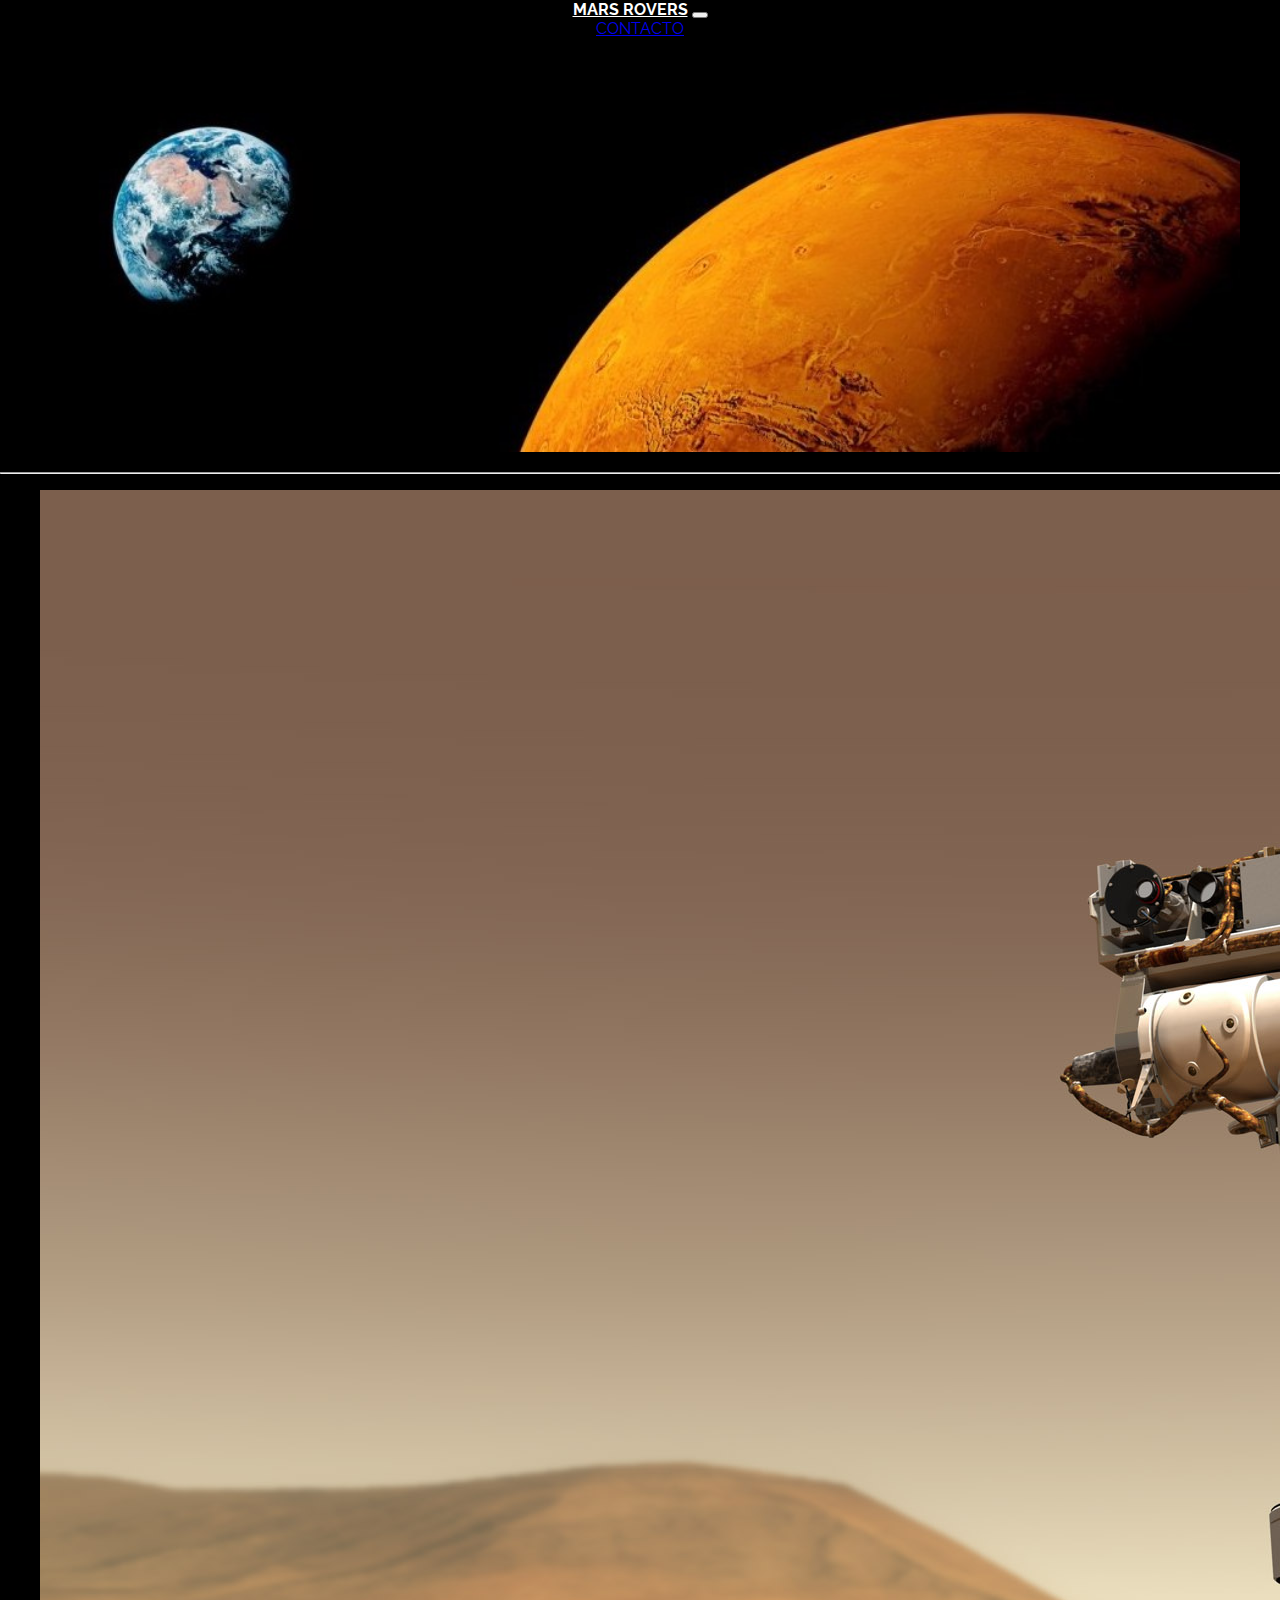
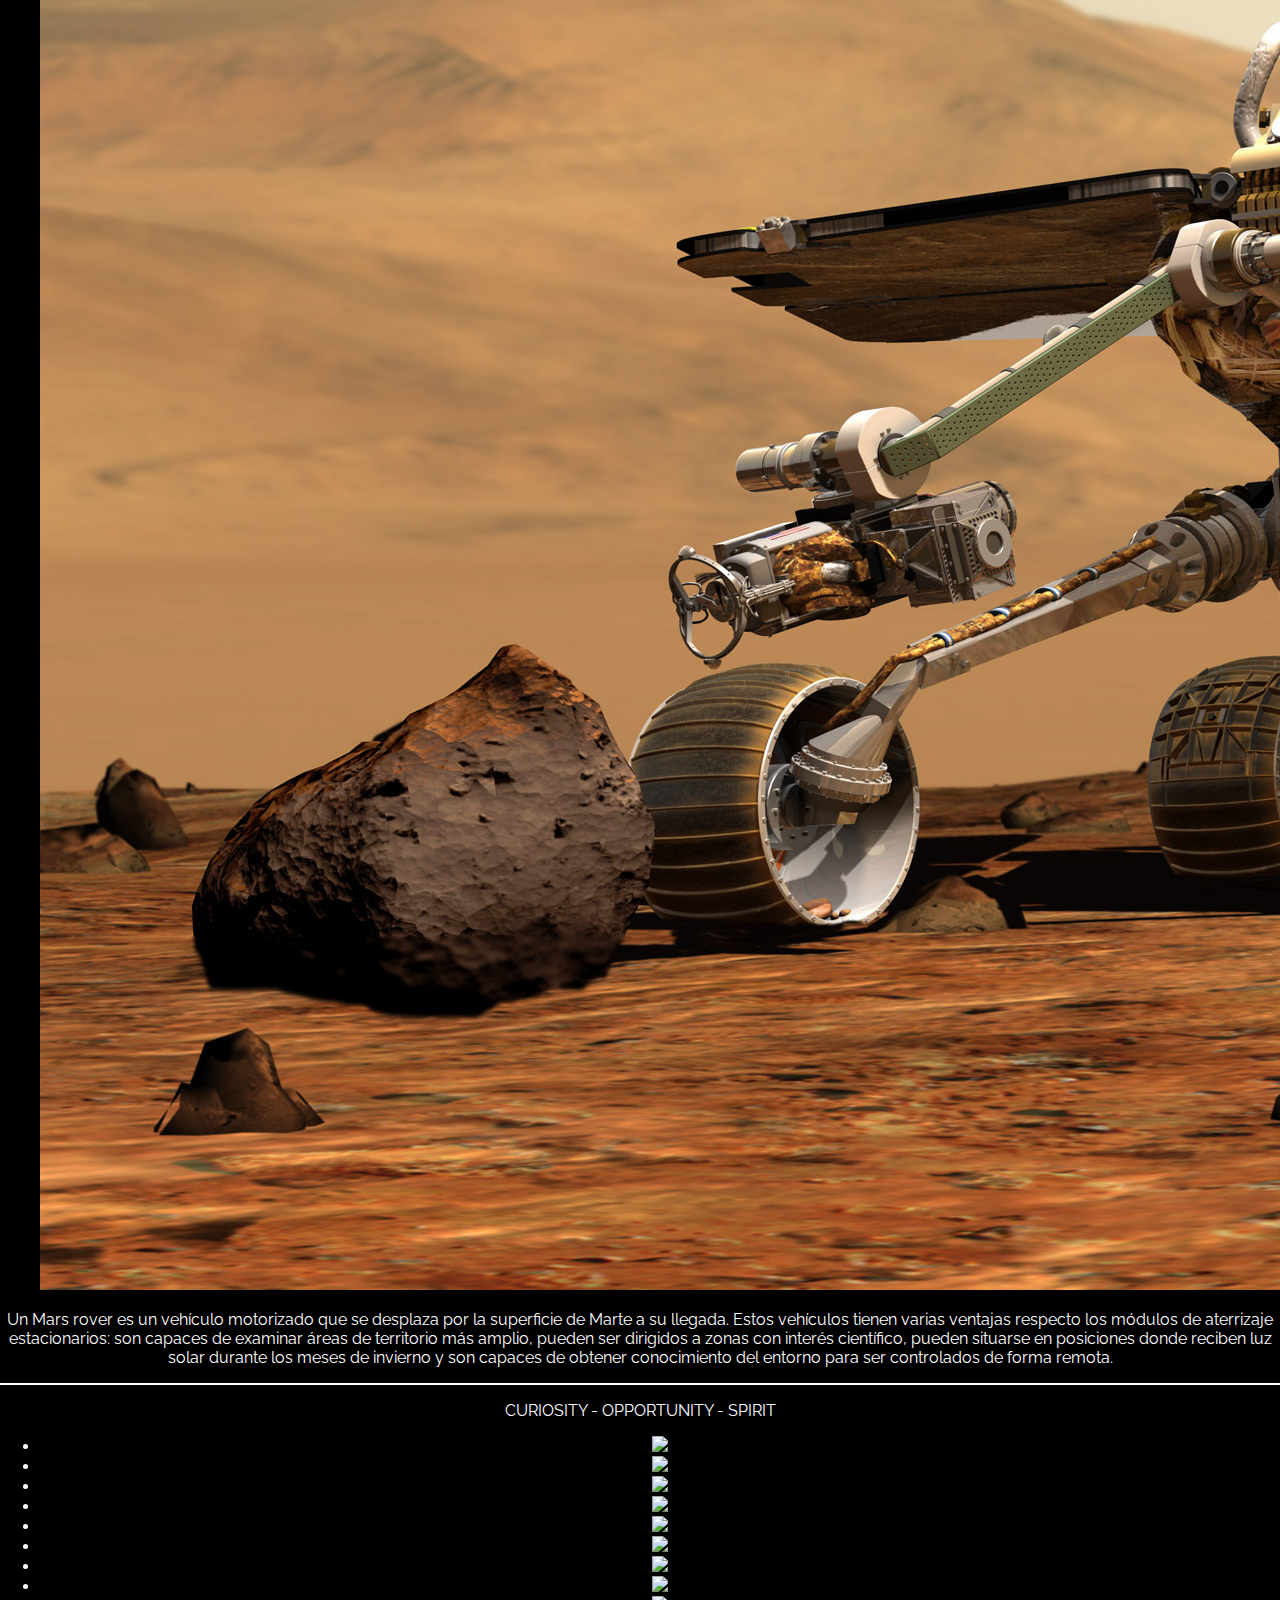
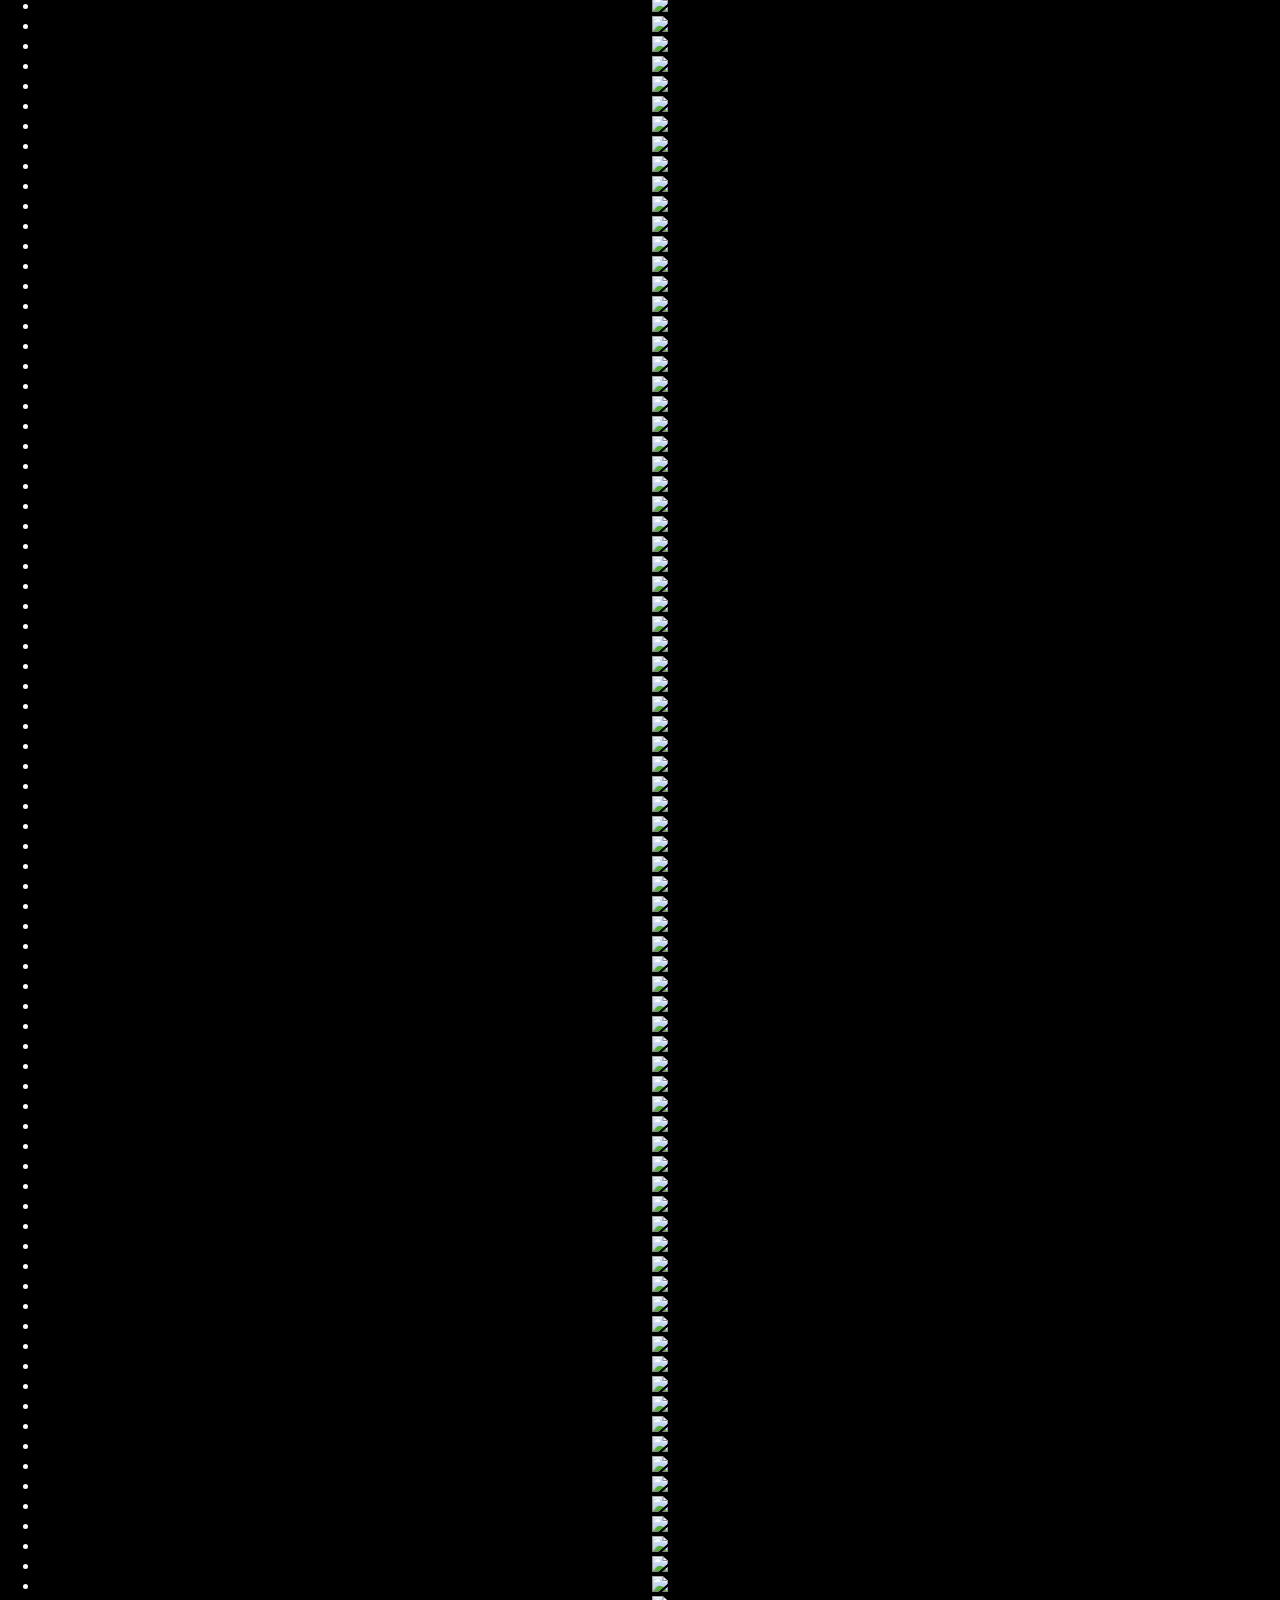
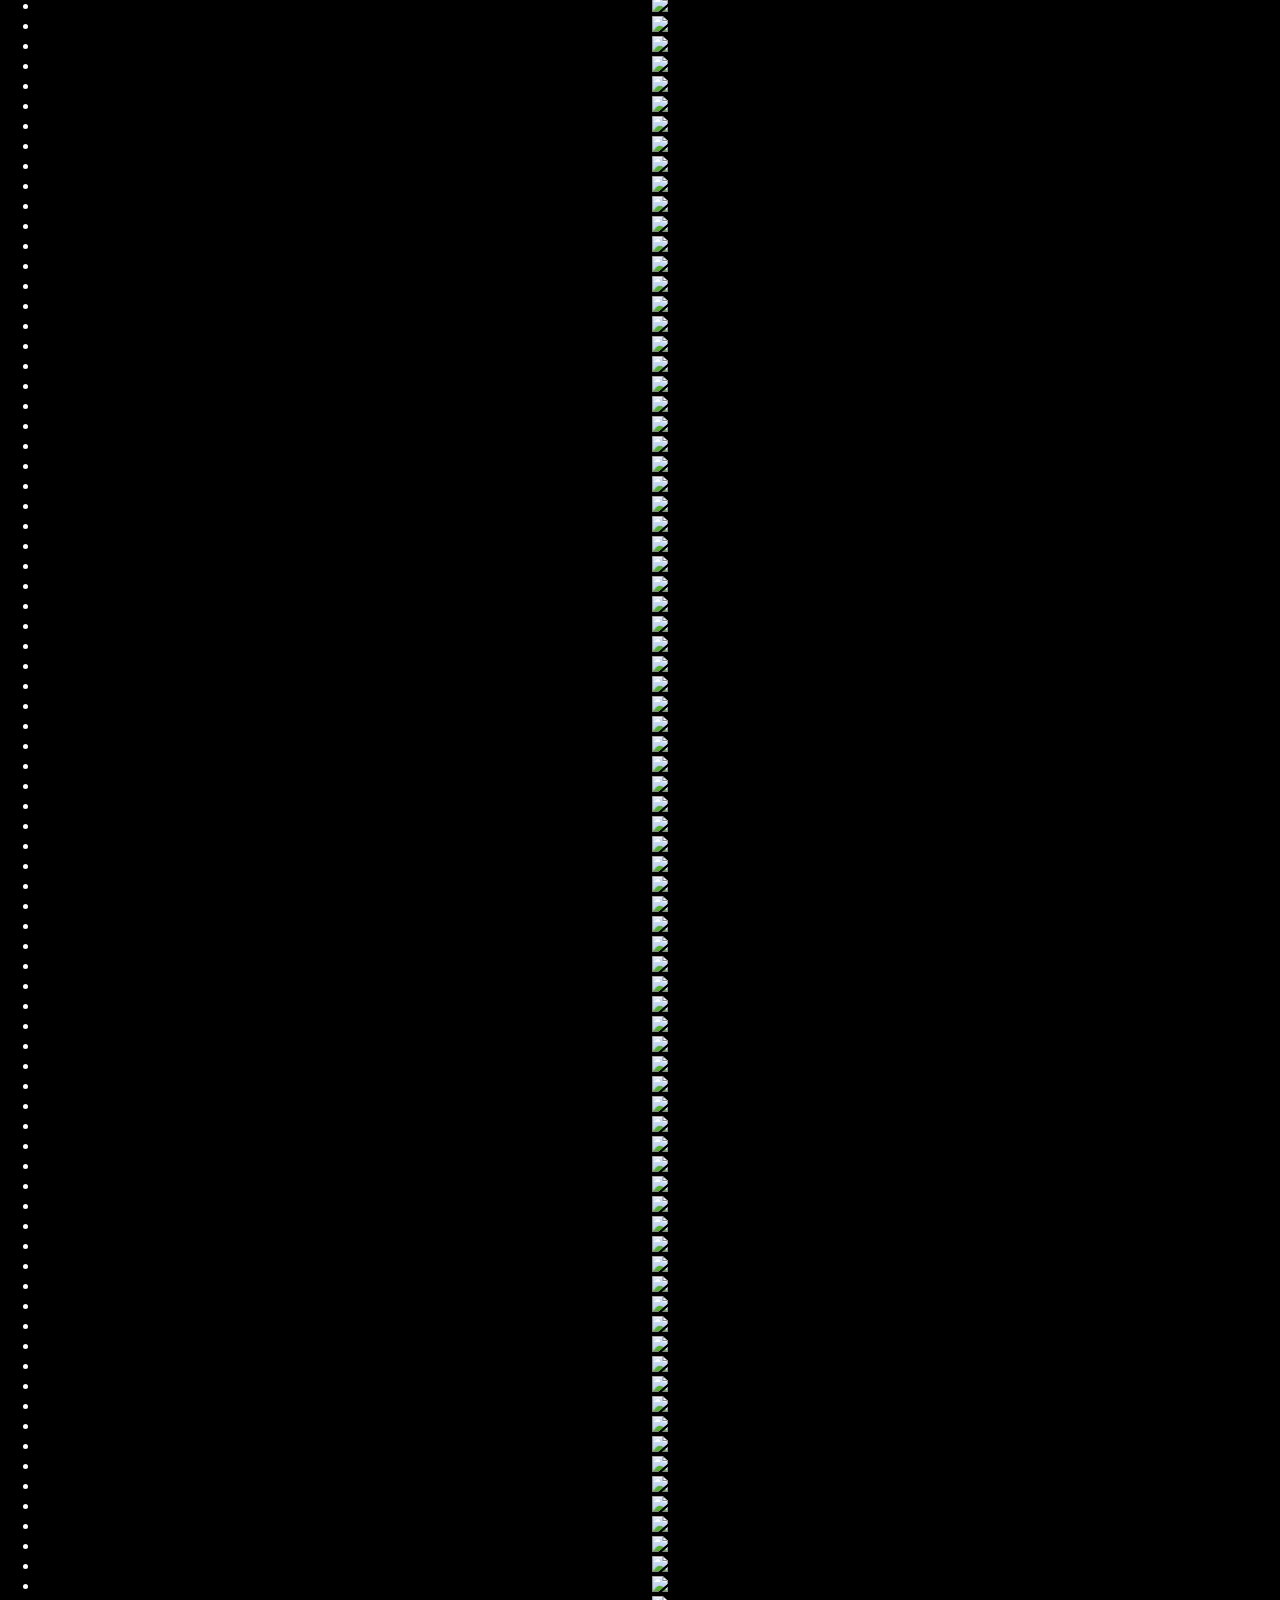
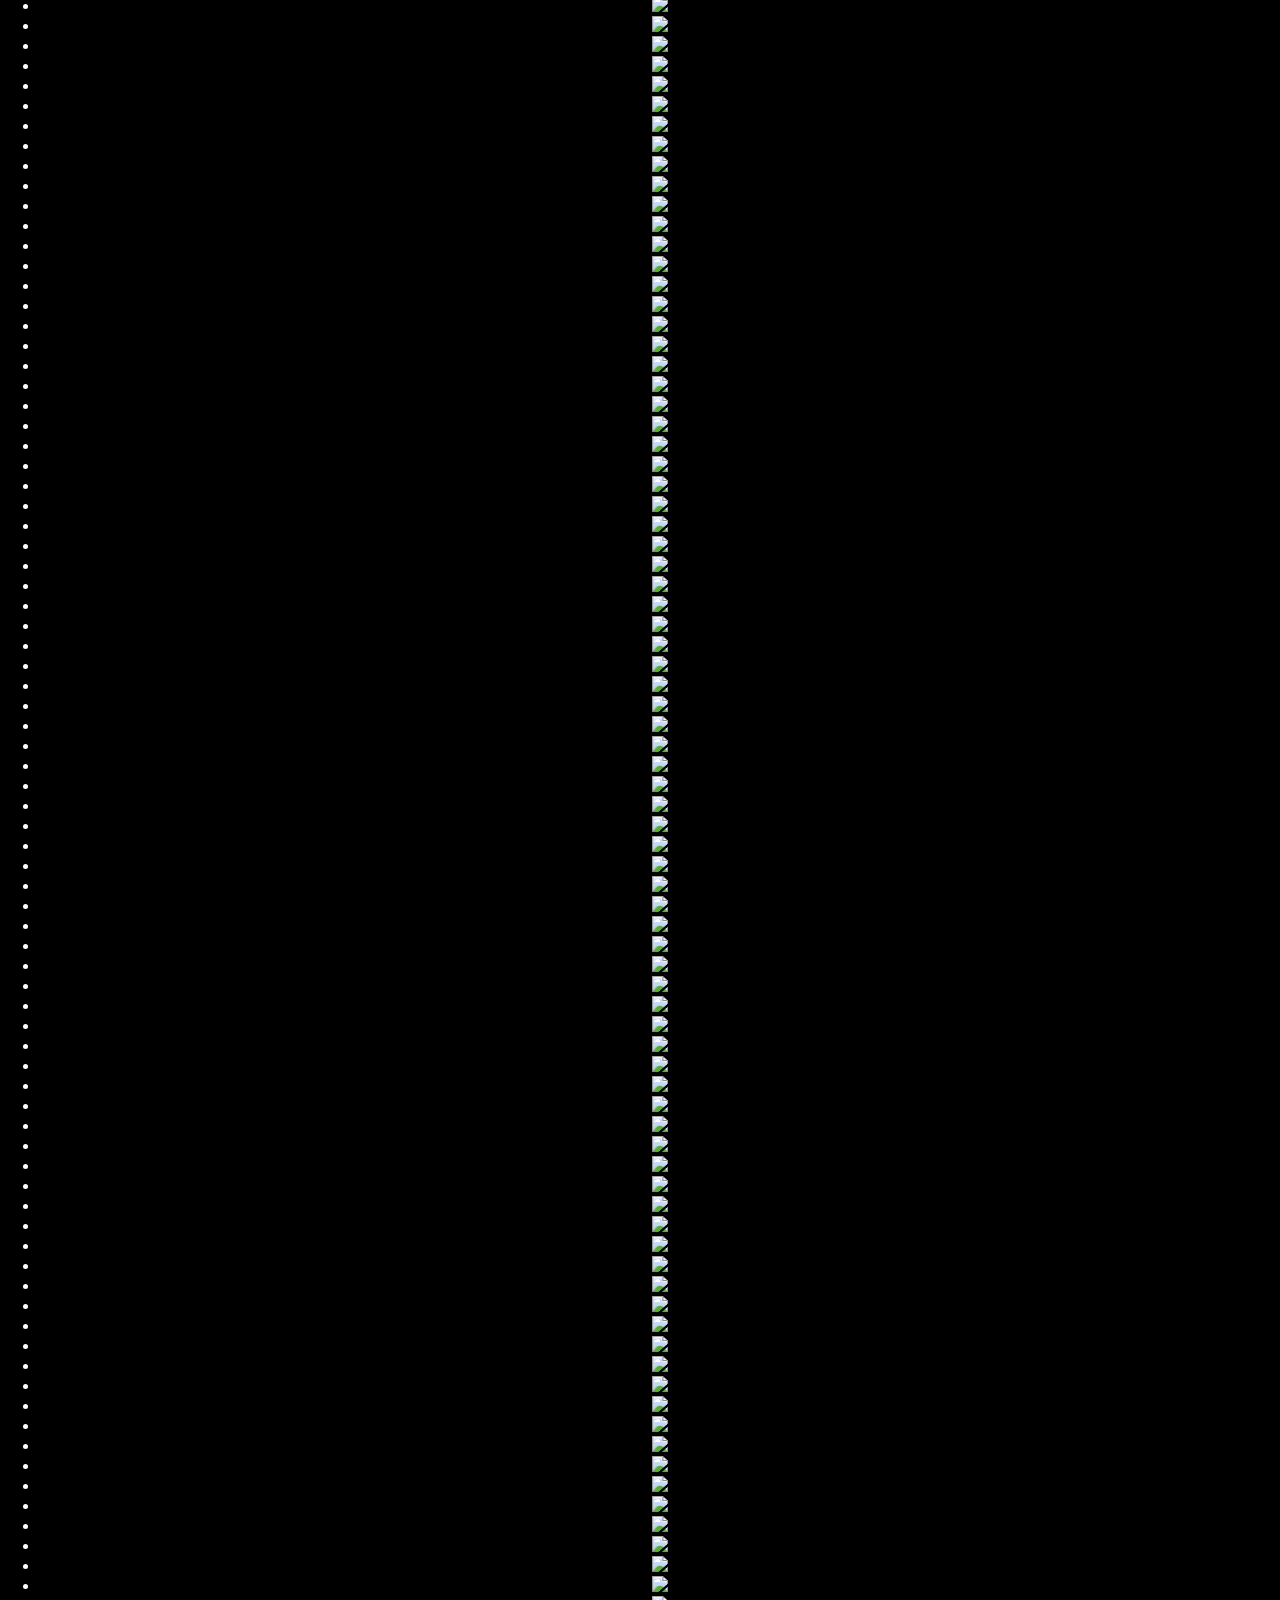
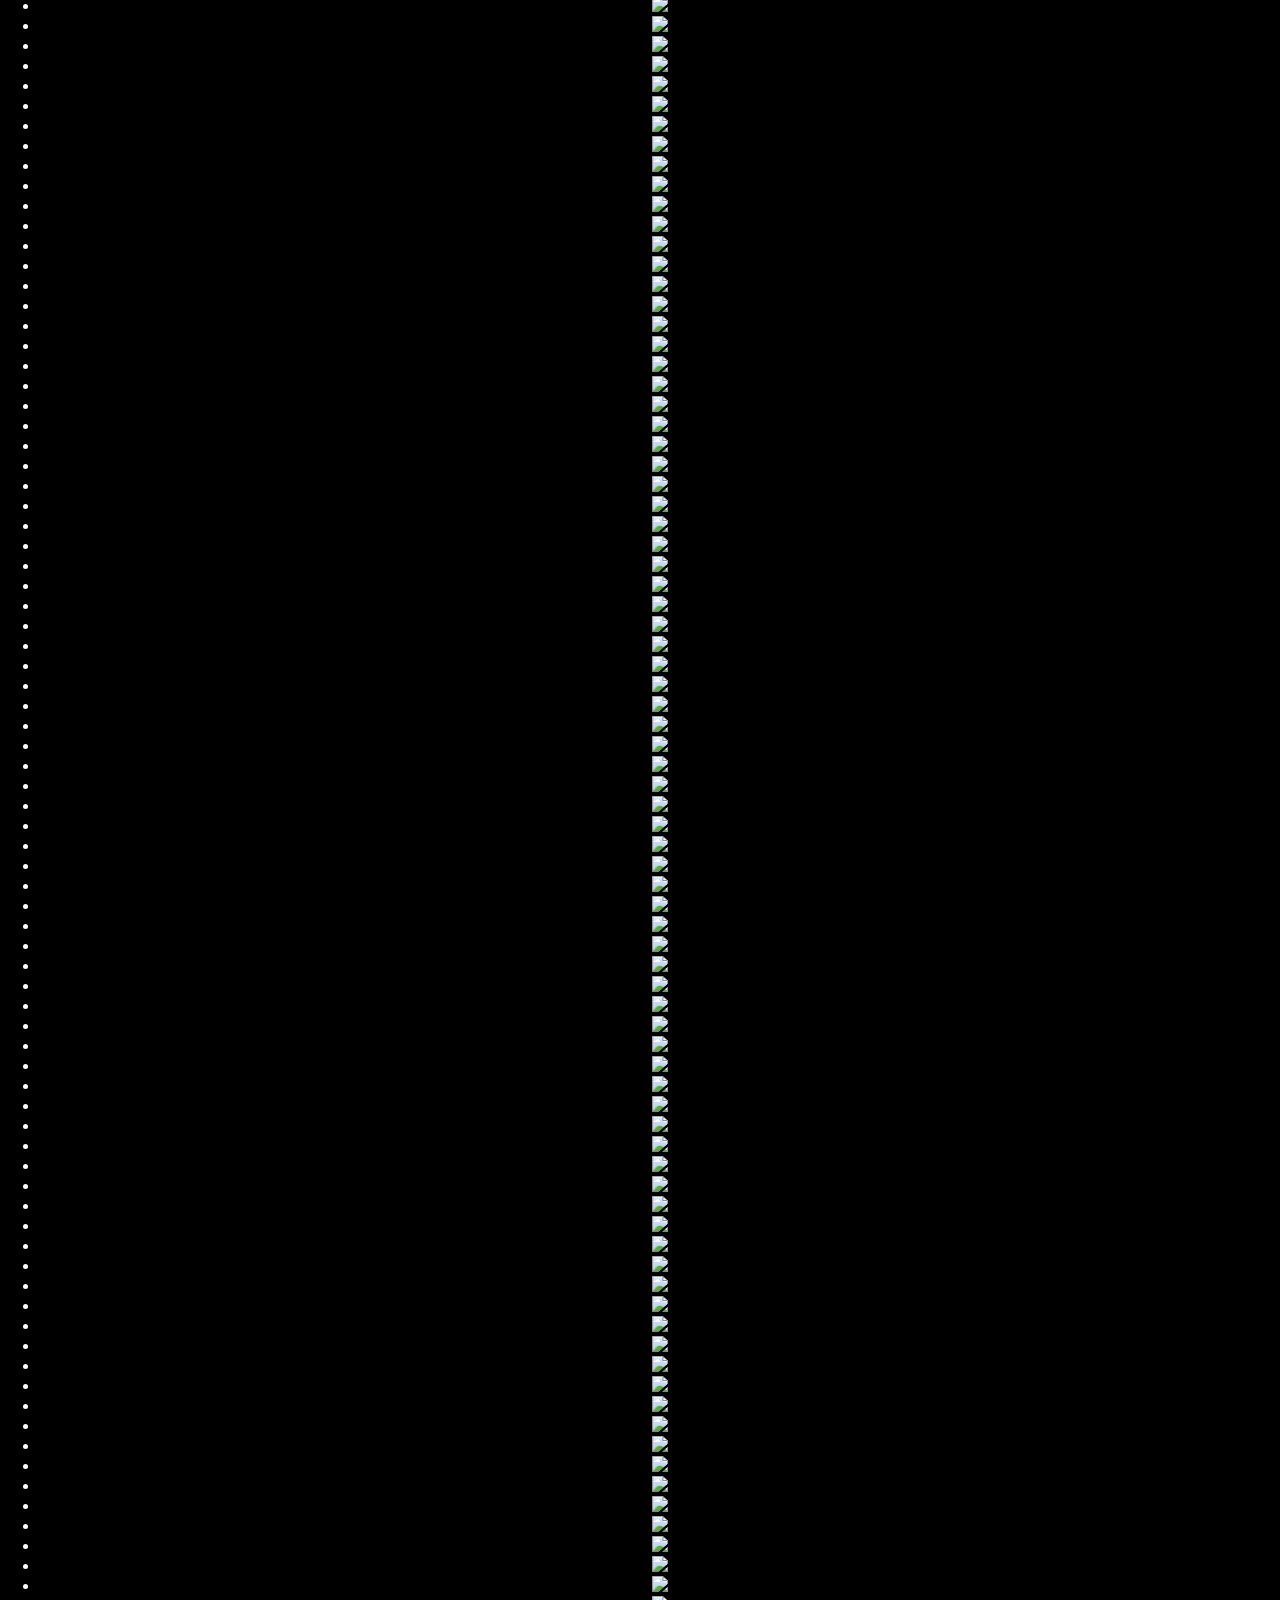
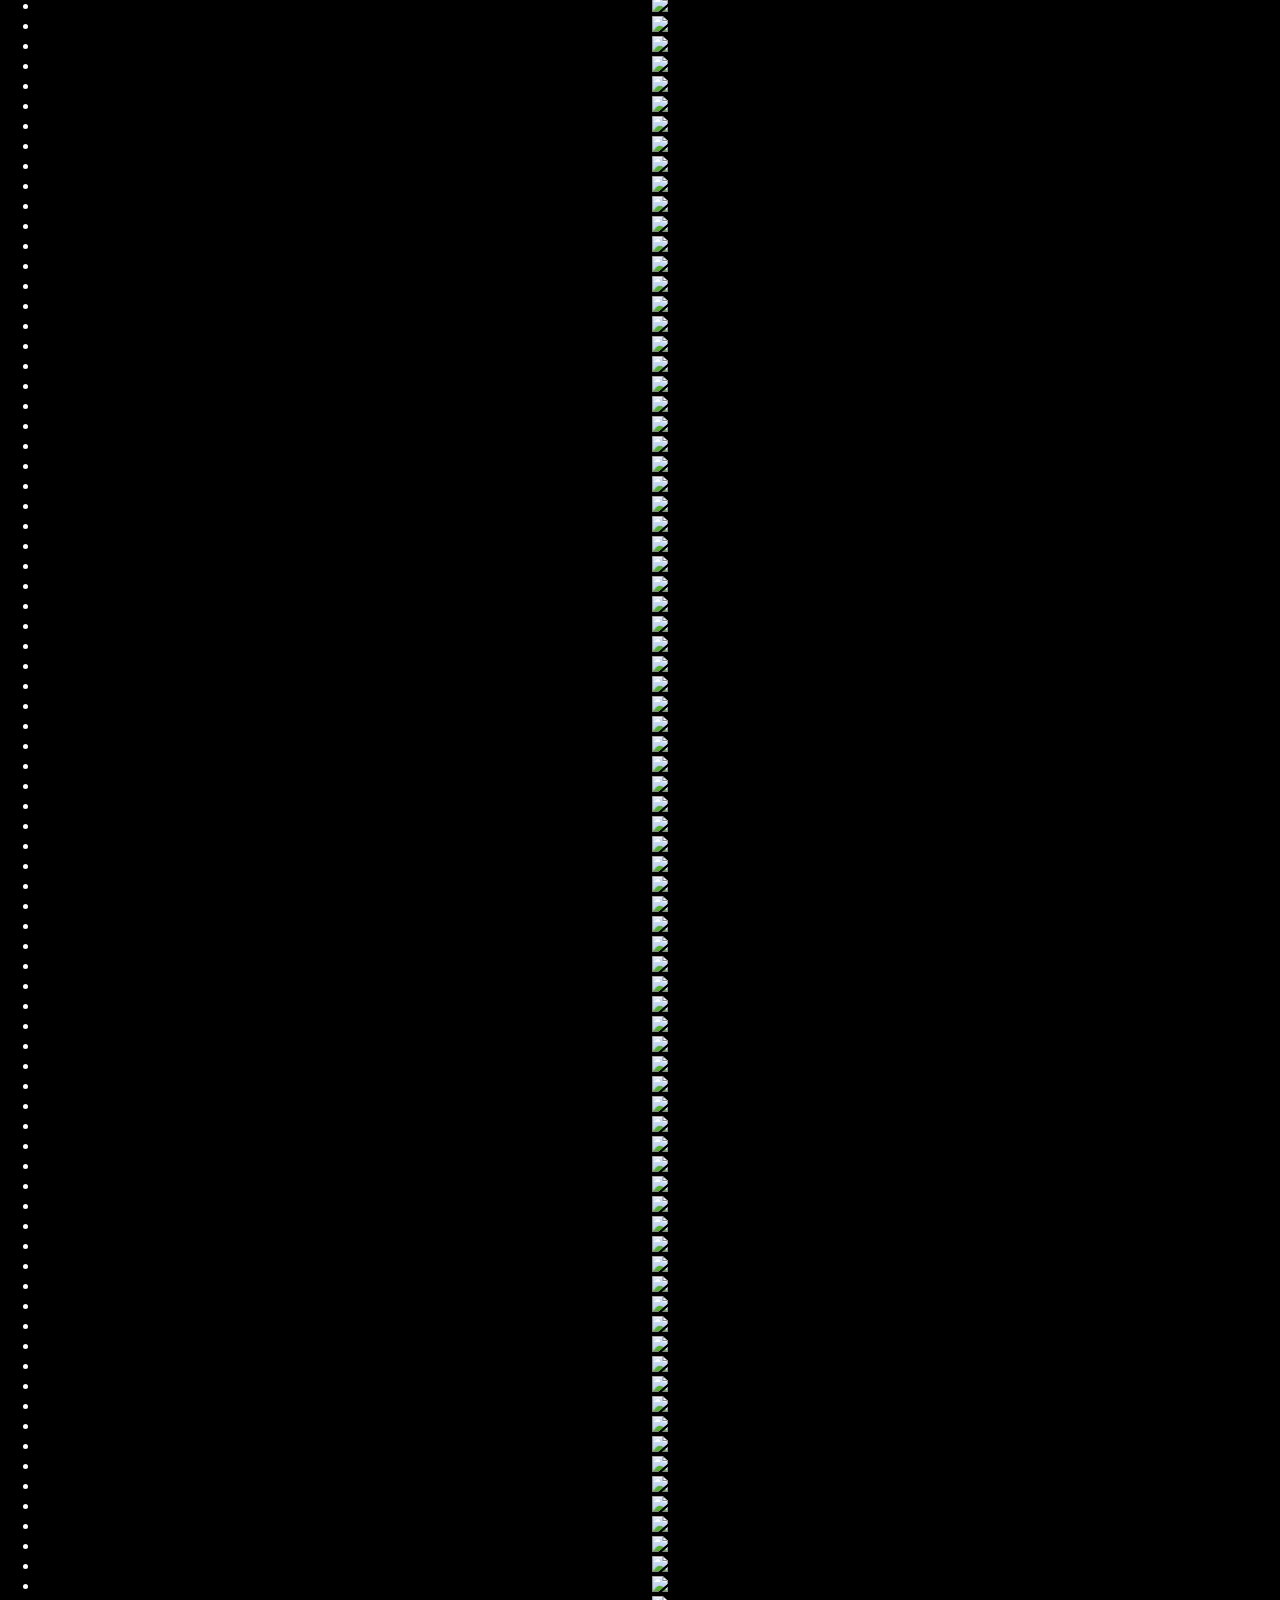
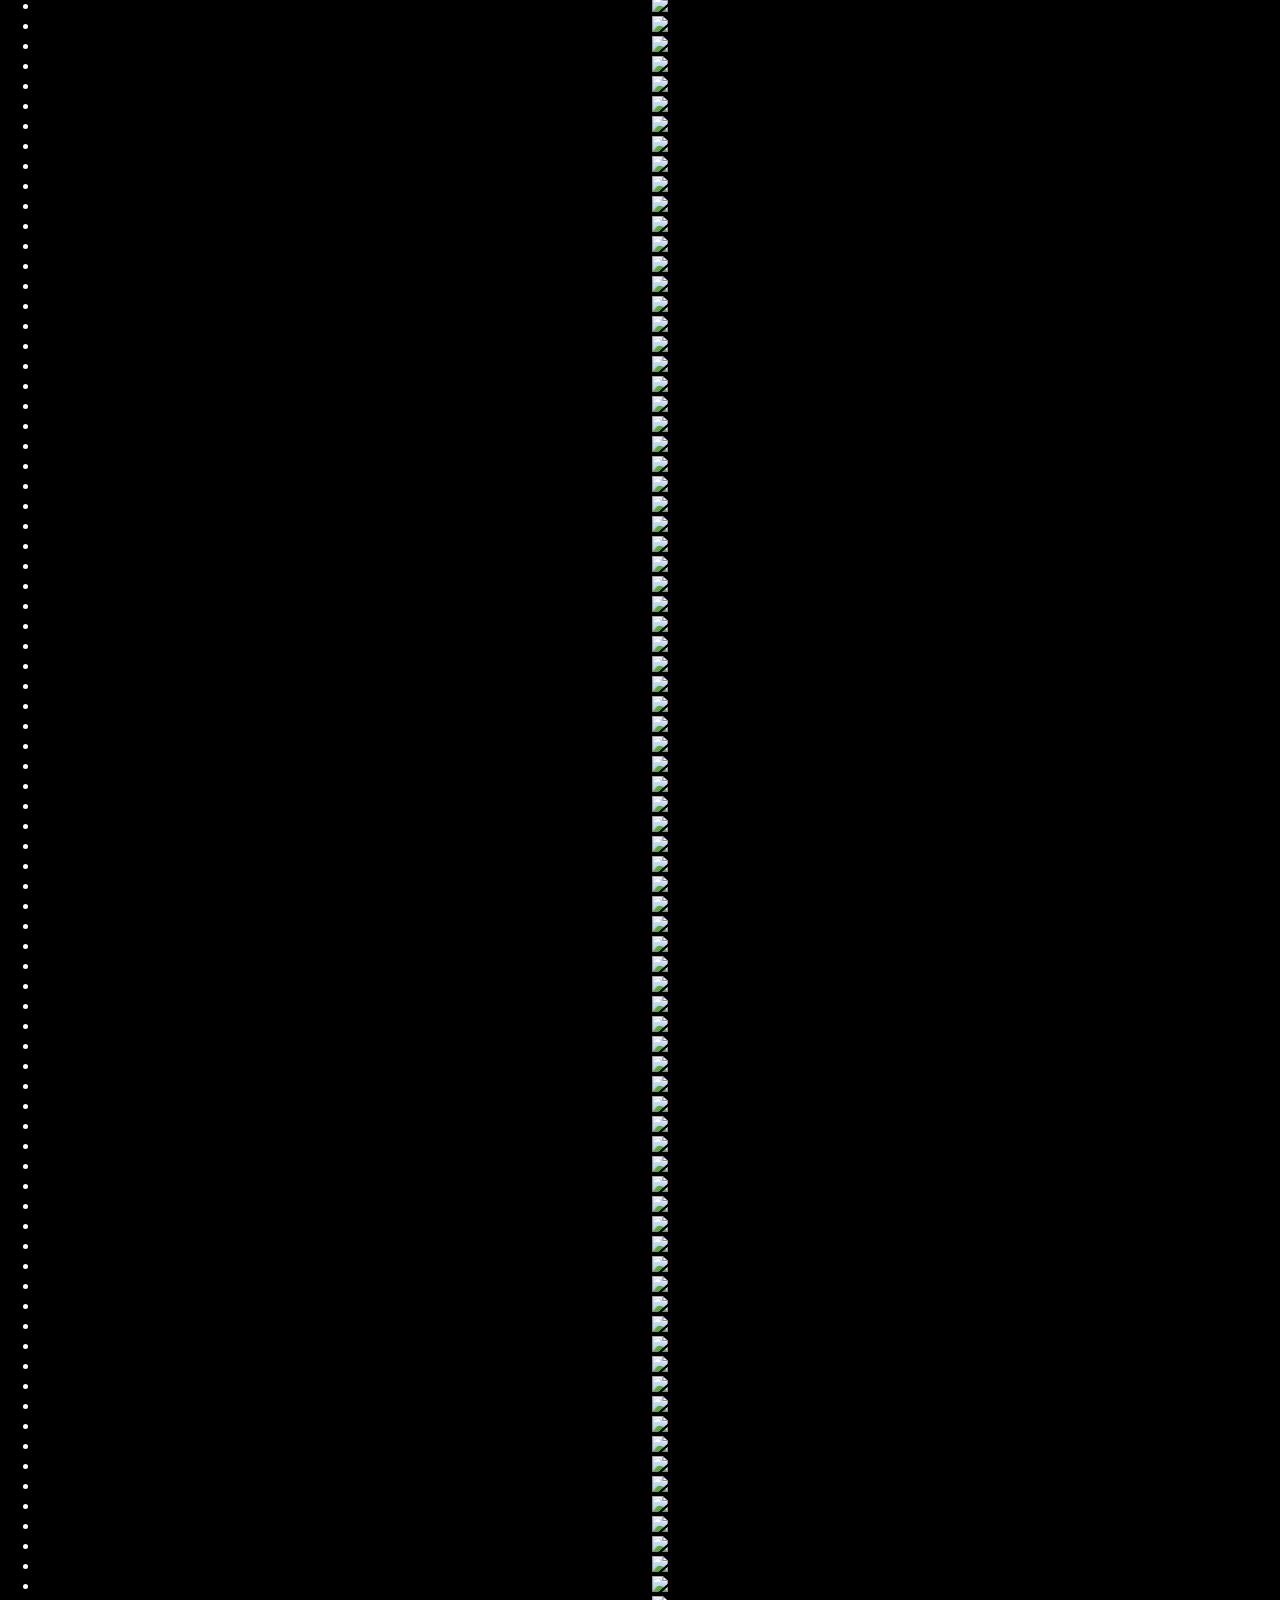
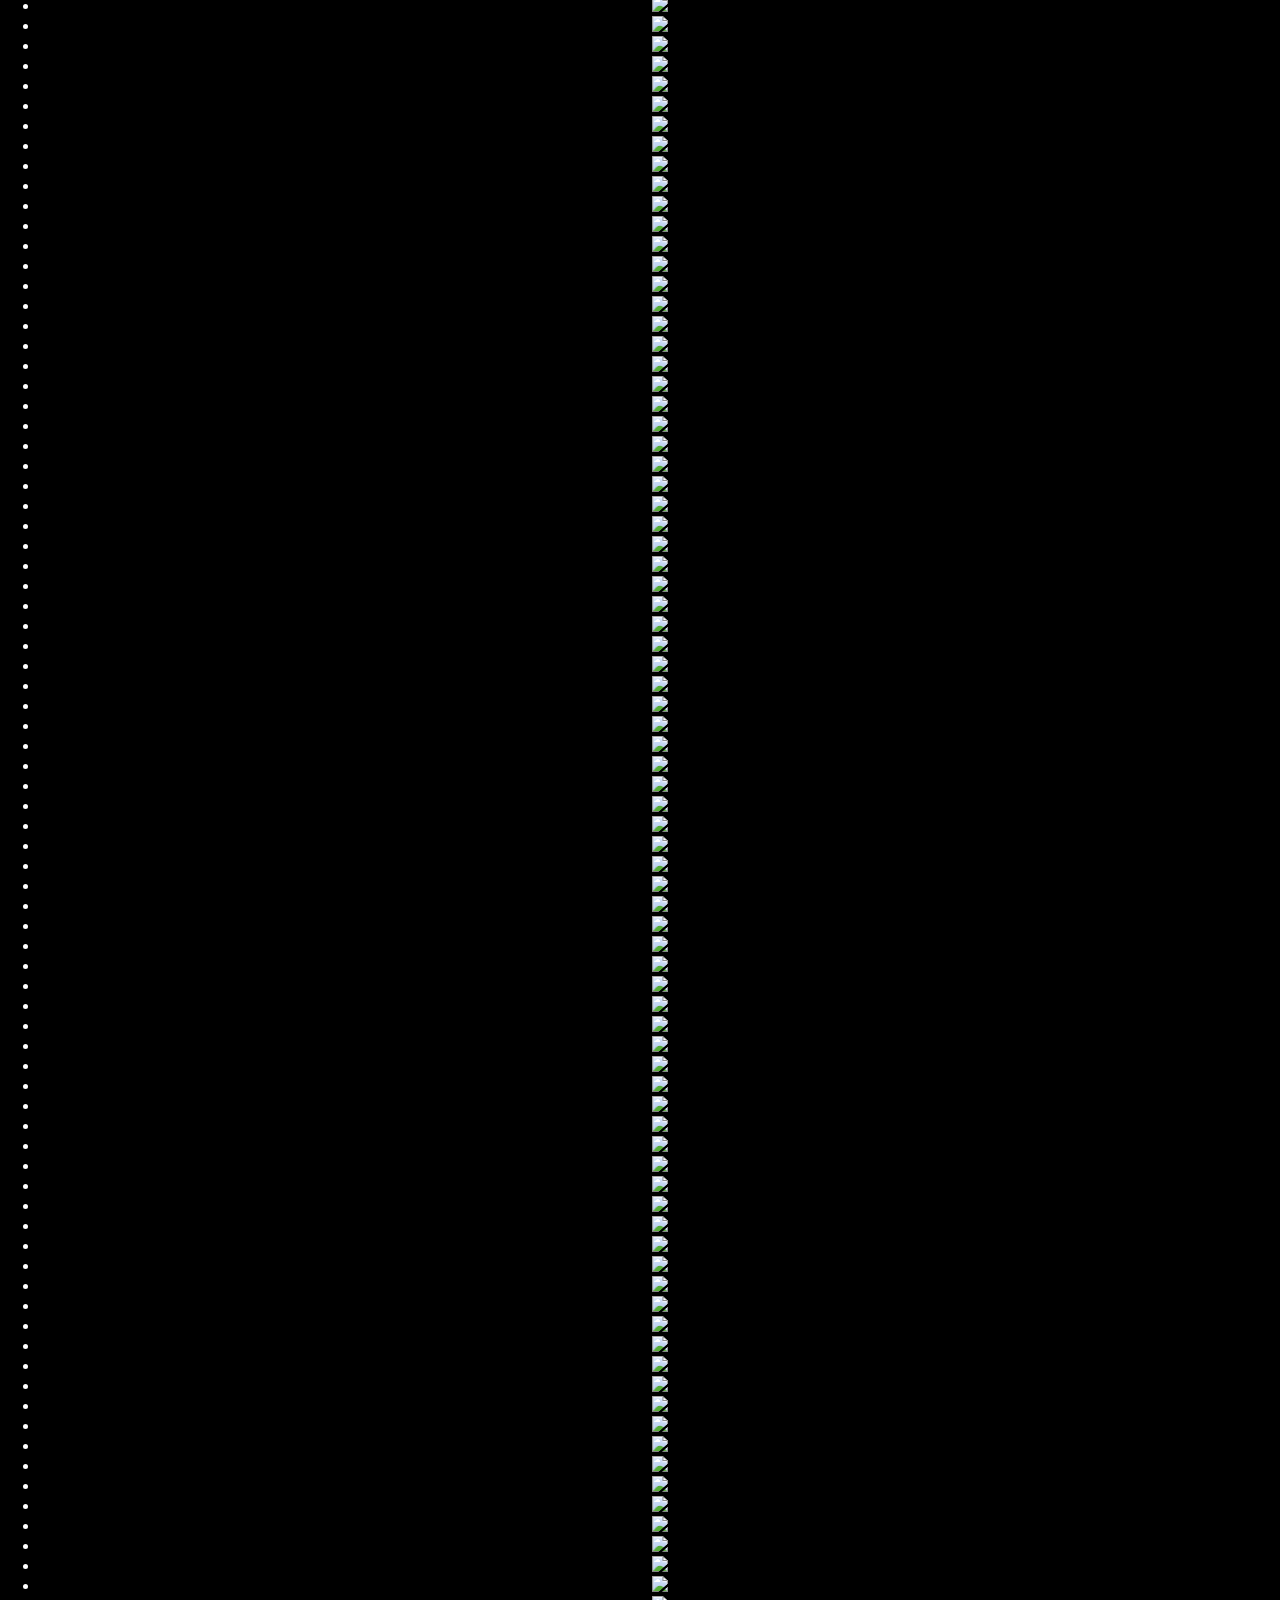
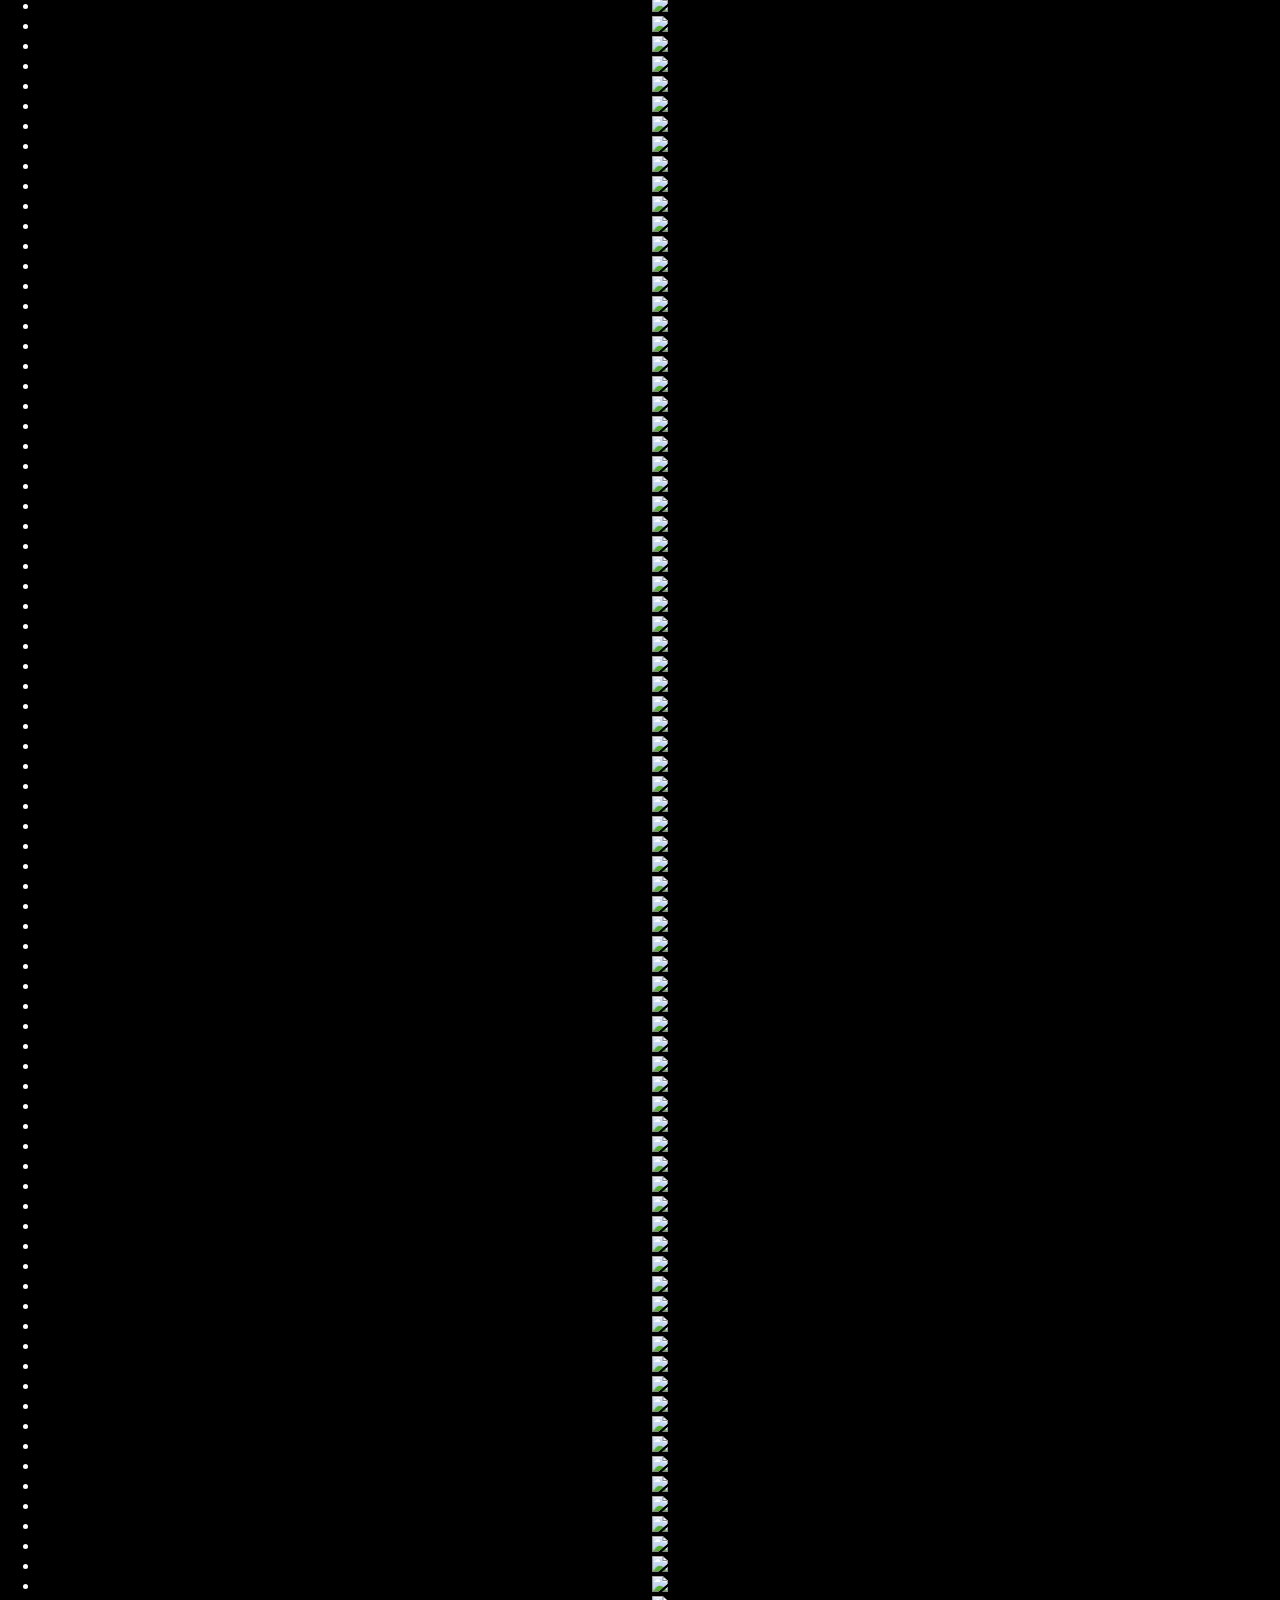
==== index.html @ ec1e2f88 "comit1" ====
<!DOCTYPE html>
    <html lang="es">
    
    <head>
        <meta charset="UTF-8">
        <link rel="shortcut icon" type="image/png" href="./assets/img/favicon.png" />
        <meta name="viewport" content="width=device-width, initial-scale=1.0">
        <meta name="author" content="Sebastian Venegas">
        <meta name="description" content="Photos Rovers Mars, API NASA">
        <meta name="keywords" content="Mars, Nasa, Rovers, Photo Nasa">
    
        <title>Mars Rover</title>
        <!--Bootstrap 4.5.0-->
        <link rel="stylesheet" href="https://stackpath.bootstrapcdn.com/bootstrap/4.5.0/css/bootstrap.min.css"
            integrity="sha384-9aIt2nRpC12Uk9gS9baDl411NQApFmC26EwAOH8WgZl5MYYxFfc+NcPb1dKGj7Sk" crossorigin="anonymous">
    
        <!--Font Awe-->
        <script src="https://kit.fontawesome.com/6a3cb15231.js" crossorigin="anonymous"></script>
    
        <!--Google Font-->
        <link href="https://fonts.googleapis.com/css2?family=Raleway:wght@300;500&display=swap" rel="stylesheet">
        <!--CSS-->
        <link rel="stylesheet" href="./assets/css/style.css">
    </head>
    
    <body><nav class="navbar navbar-expand-lg bg-dark navbar-light py-2 ">
            <div class="container">
                <a class="navbar-brand py-0" href="#" style="color: white; font-weight: 700;">MARS ROVERS</a>
                <button class="navbar-toggler change" type="button" data-toggle="collapse" data-target="#navbarNavAltMarkup"
                    aria-controls="navbarNavAltMarkup" aria-expanded="false" aria-label="Toggle navigation">
                    <span class="navbar-toggler-icon"></span>
                </button>
                <div class="collapse navbar-collapse" id="navbarNavAltMarkup">
                    <div class="navbar-nav ml-auto">
                        <a class="nav-link text-white" href="#contact">CONTACTO</a>
                    </div>
                </div>
            </div>
        </nav><header>
    
            <div class="container-fluid px-0">
                <figure>
                    <img src="./assets/img/header-img.jpg" alt="bg-hero" class="img-fluid">
                </figure>
            </div>
        </header><section>
            <div class="container mt-5">
                <div class="row">
                    <div class="col-md-6">
                        <hr class="d-none d-sm-block d-md-none d-block d-sm-none">
                        <figure>
                            <img class="w-100 pb-0" src="./assets/img/bg-hero.jpg" alt="ROVERS">
                        </figure>
    
                    </div>
    
                    <div class="col-md-6">
    
                        <p class="text-md-center pt-5 mt-5 text-white ">Un Mars rover es un vehículo motorizado que se
                            desplaza por la superficie de Marte a su llegada. Estos vehículos tienen varias ventajas
                            respecto los módulos de aterrizaje estacionarios: son capaces de examinar áreas de territorio
                            más amplio, pueden ser dirigidos a zonas con interés científico, pueden situarse en posiciones
                            donde reciben luz solar durante los meses de invierno y son capaces de obtener conocimiento del
                            entorno para ser controlados de forma remota.
                        </p>
                        <hr style="border: solid 1px white;">
                        <p class="porciones-pizza mb-4"> CURIOSITY - OPPORTUNITY - SPIRIT</p>
    
                    </div>
                </div>
    
    
    
            </div>
        </section>

        <ul>
		 <li><img src='http://mars.jpl.nasa.gov/msl-raw-images/proj/msl/redops/ods/surface/sol/01000/opgs/edr/fcam/FLB_486265257EDR_F0481570FHAZ00323M_.JPG'></li>
		 <li><img src='http://mars.jpl.nasa.gov/msl-raw-images/proj/msl/redops/ods/surface/sol/01000/opgs/edr/fcam/FRB_486265257EDR_F0481570FHAZ00323M_.JPG'></li>
		 <li><img src='http://mars.jpl.nasa.gov/msl-raw-images/proj/msl/redops/ods/surface/sol/01000/opgs/edr/rcam/RLB_486265291EDR_F0481570RHAZ00323M_.JPG'></li>
		 <li><img src='http://mars.jpl.nasa.gov/msl-raw-images/proj/msl/redops/ods/surface/sol/01000/opgs/edr/rcam/RRB_486265291EDR_F0481570RHAZ00323M_.JPG'></li>
		 <li><img src='http://mars.jpl.nasa.gov/msl-raw-images/msss/01000/mcam/1000MR0044631300503690E01_DXXX.jpg'></li>
		 <li><img src='http://mars.jpl.nasa.gov/msl-raw-images/msss/01000/mcam/1000ML0044631300305227E03_DXXX.jpg'></li>
		 <li><img src='http://mars.jpl.nasa.gov/msl-raw-images/msss/01000/mcam/1000MR0044631290503689E01_DXXX.jpg'></li>
		 <li><img src='http://mars.jpl.nasa.gov/msl-raw-images/msss/01000/mcam/1000ML0044631290305226E03_DXXX.jpg'></li>
		 <li><img src='http://mars.jpl.nasa.gov/msl-raw-images/msss/01000/mcam/1000MR0044631280503688E0B_DXXX.jpg'></li>
		 <li><img src='http://mars.jpl.nasa.gov/msl-raw-images/msss/01000/mcam/1000ML0044631280305225E03_DXXX.jpg'></li>
		 <li><img src='http://mars.jpl.nasa.gov/msl-raw-images/msss/01000/mcam/1000MR0044631270503687E03_DXXX.jpg'></li>
		 <li><img src='http://mars.jpl.nasa.gov/msl-raw-images/msss/01000/mcam/1000ML0044631270305224E03_DXXX.jpg'></li>
		 <li><img src='http://mars.jpl.nasa.gov/msl-raw-images/msss/01000/mcam/1000MR0044631260503686E03_DXXX.jpg'></li>
		 <li><img src='http://mars.jpl.nasa.gov/msl-raw-images/msss/01000/mcam/1000ML0044631260305223E03_DXXX.jpg'></li>
		 <li><img src='http://mars.jpl.nasa.gov/msl-raw-images/msss/01000/mcam/1000MR0044631250503685E01_DXXX.jpg'></li>
		 <li><img src='http://mars.jpl.nasa.gov/msl-raw-images/msss/01000/mcam/1000ML0044631250305222E03_DXXX.jpg'></li>
		 <li><img src='http://mars.jpl.nasa.gov/msl-raw-images/msss/01000/mcam/1000MR0044631240503684E03_DXXX.jpg'></li>
		 <li><img src='http://mars.jpl.nasa.gov/msl-raw-images/msss/01000/mcam/1000ML0044631240305221E03_DXXX.jpg'></li>
		 <li><img src='http://mars.jpl.nasa.gov/msl-raw-images/msss/01000/mcam/1000MR0044631230503683E01_DXXX.jpg'></li>
		 <li><img src='http://mars.jpl.nasa.gov/msl-raw-images/msss/01000/mcam/1000ML0044631230305220E02_DXXX.jpg'></li>
		 <li><img src='http://mars.jpl.nasa.gov/msl-raw-images/msss/01000/mcam/1000MR0044631220503682E01_DXXX.jpg'></li>
		 <li><img src='http://mars.jpl.nasa.gov/msl-raw-images/msss/01000/mcam/1000ML0044631220305219E01_DXXX.jpg'></li>
		 <li><img src='http://mars.jpl.nasa.gov/msl-raw-images/msss/01000/mcam/1000MR0044631210503681E01_DXXX.jpg'></li>
		 <li><img src='http://mars.jpl.nasa.gov/msl-raw-images/msss/01000/mcam/1000ML0044631210305218E01_DXXX.jpg'></li>
		 <li><img src='http://mars.jpl.nasa.gov/msl-raw-images/msss/01000/mcam/1000MR0044631200503680E0C_DXXX.jpg'></li>
		 <li><img src='http://mars.jpl.nasa.gov/msl-raw-images/msss/01000/mcam/1000ML0044631200305217E01_DXXX.jpg'></li>
		 <li><img src='http://mars.jpl.nasa.gov/msl-raw-images/msss/01000/mcam/1000MR0044631190503679E04_DXXX.jpg'></li>
		 <li><img src='http://mars.jpl.nasa.gov/msl-raw-images/msss/01000/mcam/1000ML0044631190305216E04_DXXX.jpg'></li>
		 <li><img src='http://mars.jpl.nasa.gov/msl-raw-images/msss/01000/mcam/1000MR0044631180503678E01_DXXX.jpg'></li>
		 <li><img src='http://mars.jpl.nasa.gov/msl-raw-images/msss/01000/mcam/1000ML0044631180305215E01_DXXX.jpg'></li>
		 <li><img src='http://mars.jpl.nasa.gov/msl-raw-images/msss/01000/mcam/1000MR0044631170503677E03_DXXX.jpg'></li>
		 <li><img src='http://mars.jpl.nasa.gov/msl-raw-images/msss/01000/mcam/1000ML0044631170305214E01_DXXX.jpg'></li>
		 <li><img src='http://mars.jpl.nasa.gov/msl-raw-images/msss/01000/mcam/1000MR0044631160503676E02_DXXX.jpg'></li>
		 <li><img src='http://mars.jpl.nasa.gov/msl-raw-images/msss/01000/mcam/1000ML0044631160305213E01_DXXX.jpg'></li>
		 <li><img src='http://mars.jpl.nasa.gov/msl-raw-images/msss/01000/mcam/1000MR0044631150503675E02_DXXX.jpg'></li>
		 <li><img src='http://mars.jpl.nasa.gov/msl-raw-images/msss/01000/mcam/1000ML0044631150305212E01_DXXX.jpg'></li>
		 <li><img src='http://mars.jpl.nasa.gov/msl-raw-images/msss/01000/mcam/1000MR0044631140503674E01_DXXX.jpg'></li>
		 <li><img src='http://mars.jpl.nasa.gov/msl-raw-images/msss/01000/mcam/1000ML0044631140305211E02_DXXX.jpg'></li>
		 <li><img src='http://mars.jpl.nasa.gov/msl-raw-images/msss/01000/mcam/1000MR0044631130503673E01_DXXX.jpg'></li>
		 <li><img src='http://mars.jpl.nasa.gov/msl-raw-images/msss/01000/mcam/1000ML0044631130305210E01_DXXX.jpg'></li>
		 <li><img src='http://mars.jpl.nasa.gov/msl-raw-images/msss/01000/mcam/1000ML0044631120305209E02_DXXX.jpg'></li>
		 <li><img src='http://mars.jpl.nasa.gov/msl-raw-images/msss/01000/mcam/1000MR0044631120503672E01_DXXX.jpg'></li>
		 <li><img src='http://mars.jpl.nasa.gov/msl-raw-images/msss/01000/mcam/1000MR0044631110503671E02_DXXX.jpg'></li>
		 <li><img src='http://mars.jpl.nasa.gov/msl-raw-images/msss/01000/mcam/1000ML0044631110305208E01_DXXX.jpg'></li>
		 <li><img src='http://mars.jpl.nasa.gov/msl-raw-images/msss/01000/mcam/1000MR0044631100503670E02_DXXX.jpg'></li>
		 <li><img src='http://mars.jpl.nasa.gov/msl-raw-images/msss/01000/mcam/1000ML0044631100305207E01_DXXX.jpg'></li>
		 <li><img src='http://mars.jpl.nasa.gov/msl-raw-images/msss/01000/mcam/1000MR0044631090503669E02_DXXX.jpg'></li>
		 <li><img src='http://mars.jpl.nasa.gov/msl-raw-images/msss/01000/mcam/1000ML0044631090305206E01_DXXX.jpg'></li>
		 <li><img src='http://mars.jpl.nasa.gov/msl-raw-images/msss/01000/mcam/1000MR0044631080503668E01_DXXX.jpg'></li>
		 <li><img src='http://mars.jpl.nasa.gov/msl-raw-images/msss/01000/mcam/1000ML0044631080305205E01_DXXX.jpg'></li>
		 <li><img src='http://mars.jpl.nasa.gov/msl-raw-images/msss/01000/mcam/1000ML0044631070305204E01_DXXX.jpg'></li>
		 <li><img src='http://mars.jpl.nasa.gov/msl-raw-images/msss/01000/mcam/1000MR0044631070503667E01_DXXX.jpg'></li>
		 <li><img src='http://mars.jpl.nasa.gov/msl-raw-images/msss/01000/mcam/1000MR0044631060503666E02_DXXX.jpg'></li>
		 <li><img src='http://mars.jpl.nasa.gov/msl-raw-images/msss/01000/mcam/1000ML0044631060305203E01_DXXX.jpg'></li>
		 <li><img src='http://mars.jpl.nasa.gov/msl-raw-images/msss/01000/mcam/1000MR0044631050503665E01_DXXX.jpg'></li>
		 <li><img src='http://mars.jpl.nasa.gov/msl-raw-images/msss/01000/mcam/1000ML0044631050305202E01_DXXX.jpg'></li>
		 <li><img src='http://mars.jpl.nasa.gov/msl-raw-images/msss/01000/mcam/1000MR0044631040503664E01_DXXX.jpg'></li>
		 <li><img src='http://mars.jpl.nasa.gov/msl-raw-images/msss/01000/mcam/1000ML0044631040305201E01_DXXX.jpg'></li>
		 <li><img src='http://mars.jpl.nasa.gov/msl-raw-images/msss/01000/mcam/1000MR0044631030503663E02_DXXX.jpg'></li>
		 <li><img src='http://mars.jpl.nasa.gov/msl-raw-images/msss/01000/mcam/1000ML0044631030305200E02_DXXX.jpg'></li>
		 <li><img src='http://mars.jpl.nasa.gov/msl-raw-images/msss/01000/mcam/1000MR0044631020503662E02_DXXX.jpg'></li>
		 <li><img src='http://mars.jpl.nasa.gov/msl-raw-images/msss/01000/mcam/1000ML0044631020305199E01_DXXX.jpg'></li>
		 <li><img src='http://mars.jpl.nasa.gov/msl-raw-images/msss/01000/mcam/1000MR0044631010503661E02_DXXX.jpg'></li>
		 <li><img src='http://mars.jpl.nasa.gov/msl-raw-images/msss/01000/mcam/1000ML0044631010305198E01_DXXX.jpg'></li>
		 <li><img src='http://mars.jpl.nasa.gov/msl-raw-images/msss/01000/mcam/1000MR0044631000503660E01_DXXX.jpg'></li>
		 <li><img src='http://mars.jpl.nasa.gov/msl-raw-images/msss/01000/mcam/1000ML0044631000305197E02_DXXX.jpg'></li>
		 <li><img src='http://mars.jpl.nasa.gov/msl-raw-images/msss/01000/mcam/1000MR0044630990503659E01_DXXX.jpg'></li>
		 <li><img src='http://mars.jpl.nasa.gov/msl-raw-images/msss/01000/mcam/1000ML0044630990305196E01_DXXX.jpg'></li>
		 <li><img src='http://mars.jpl.nasa.gov/msl-raw-images/msss/01000/mcam/1000MR0044630980503658E01_DXXX.jpg'></li>
		 <li><img src='http://mars.jpl.nasa.gov/msl-raw-images/msss/01000/mcam/1000ML0044630980305195E01_DXXX.jpg'></li>
		 <li><img src='http://mars.jpl.nasa.gov/msl-raw-images/msss/01000/mcam/1000MR0044630970503657E01_DXXX.jpg'></li>
		 <li><img src='http://mars.jpl.nasa.gov/msl-raw-images/msss/01000/mcam/1000ML0044630970305194E01_DXXX.jpg'></li>
		 <li><img src='http://mars.jpl.nasa.gov/msl-raw-images/msss/01000/mcam/1000MR0044630960503656E01_DXXX.jpg'></li>
		 <li><img src='http://mars.jpl.nasa.gov/msl-raw-images/msss/01000/mcam/1000ML0044630960405193E01_DXXX.jpg'></li>
		 <li><img src='http://mars.jpl.nasa.gov/msl-raw-images/msss/01000/mcam/1000MR0044630950503655E01_DXXX.jpg'></li>
		 <li><img src='http://mars.jpl.nasa.gov/msl-raw-images/msss/01000/mcam/1000ML0044630950405192E01_DXXX.jpg'></li>
		 <li><img src='http://mars.jpl.nasa.gov/msl-raw-images/msss/01000/mcam/1000MR0044630940503654E02_DXXX.jpg'></li>
		 <li><img src='http://mars.jpl.nasa.gov/msl-raw-images/msss/01000/mcam/1000ML0044630940405191E01_DXXX.jpg'></li>
		 <li><img src='http://mars.jpl.nasa.gov/msl-raw-images/msss/01000/mcam/1000MR0044630930503653E01_DXXX.jpg'></li>
		 <li><img src='http://mars.jpl.nasa.gov/msl-raw-images/msss/01000/mcam/1000ML0044630930405190E01_DXXX.jpg'></li>
		 <li><img src='http://mars.jpl.nasa.gov/msl-raw-images/msss/01000/mcam/1000MR0044630920503652E02_DXXX.jpg'></li>
		 <li><img src='http://mars.jpl.nasa.gov/msl-raw-images/msss/01000/mcam/1000ML0044630920405189E01_DXXX.jpg'></li>
		 <li><img src='http://mars.jpl.nasa.gov/msl-raw-images/msss/01000/mcam/1000MR0044630910503651E02_DXXX.jpg'></li>
		 <li><img src='http://mars.jpl.nasa.gov/msl-raw-images/msss/01000/mcam/1000ML0044630910405188E01_DXXX.jpg'></li>
		 <li><img src='http://mars.jpl.nasa.gov/msl-raw-images/msss/01000/mcam/1000MR0044630900503650E01_DXXX.jpg'></li>
		 <li><img src='http://mars.jpl.nasa.gov/msl-raw-images/msss/01000/mcam/1000ML0044630900405187E01_DXXX.jpg'></li>
		 <li><img src='http://mars.jpl.nasa.gov/msl-raw-images/msss/01000/mcam/1000MR0044630890503649E02_DXXX.jpg'></li>
		 <li><img src='http://mars.jpl.nasa.gov/msl-raw-images/msss/01000/mcam/1000ML0044630890405186E01_DXXX.jpg'></li>
		 <li><img src='http://mars.jpl.nasa.gov/msl-raw-images/msss/01000/mcam/1000MR0044630880503648E02_DXXX.jpg'></li>
		 <li><img src='http://mars.jpl.nasa.gov/msl-raw-images/msss/01000/mcam/1000ML0044630880405185E01_DXXX.jpg'></li>
		 <li><img src='http://mars.jpl.nasa.gov/msl-raw-images/msss/01000/mcam/1000MR0044630870503647E01_DXXX.jpg'></li>
		 <li><img src='http://mars.jpl.nasa.gov/msl-raw-images/msss/01000/mcam/1000ML0044630870405184E01_DXXX.jpg'></li>
		 <li><img src='http://mars.jpl.nasa.gov/msl-raw-images/msss/01000/mcam/1000MR0044630860503646E01_DXXX.jpg'></li>
		 <li><img src='http://mars.jpl.nasa.gov/msl-raw-images/msss/01000/mcam/1000ML0044630860405183E01_DXXX.jpg'></li>
		 <li><img src='http://mars.jpl.nasa.gov/msl-raw-images/msss/01000/mcam/1000MR0044630850503645E02_DXXX.jpg'></li>
		 <li><img src='http://mars.jpl.nasa.gov/msl-raw-images/msss/01000/mcam/1000ML0044630850405182E01_DXXX.jpg'></li>
		 <li><img src='http://mars.jpl.nasa.gov/msl-raw-images/msss/01000/mcam/1000ML0044630840405181E02_DXXX.jpg'></li>
		 <li><img src='http://mars.jpl.nasa.gov/msl-raw-images/msss/01000/mcam/1000MR0044630840503644E01_DXXX.jpg'></li>
		 <li><img src='http://mars.jpl.nasa.gov/msl-raw-images/msss/01000/mcam/1000MR0044630830503643E02_DXXX.jpg'></li>
		 <li><img src='http://mars.jpl.nasa.gov/msl-raw-images/msss/01000/mcam/1000ML0044630830405180E01_DXXX.jpg'></li>
		 <li><img src='http://mars.jpl.nasa.gov/msl-raw-images/msss/01000/mcam/1000MR0044630820503642E02_DXXX.jpg'></li>
		 <li><img src='http://mars.jpl.nasa.gov/msl-raw-images/msss/01000/mcam/1000ML0044630820405179E01_DXXX.jpg'></li>
		 <li><img src='http://mars.jpl.nasa.gov/msl-raw-images/msss/01000/mcam/1000ML0044630810405178E02_DXXX.jpg'></li>
		 <li><img src='http://mars.jpl.nasa.gov/msl-raw-images/msss/01000/mcam/1000MR0044630810503641E01_DXXX.jpg'></li>
		 <li><img src='http://mars.jpl.nasa.gov/msl-raw-images/msss/01000/mcam/1000ML0044630800405177E02_DXXX.jpg'></li>
		 <li><img src='http://mars.jpl.nasa.gov/msl-raw-images/msss/01000/mcam/1000MR0044630800503640E01_DXXX.jpg'></li>
		 <li><img src='http://mars.jpl.nasa.gov/msl-raw-images/msss/01000/mcam/1000MR0044630790503639E02_DXXX.jpg'></li>
		 <li><img src='http://mars.jpl.nasa.gov/msl-raw-images/msss/01000/mcam/1000ML0044630790405176E02_DXXX.jpg'></li>
		 <li><img src='http://mars.jpl.nasa.gov/msl-raw-images/msss/01000/mcam/1000MR0044630780503638E02_DXXX.jpg'></li>
		 <li><img src='http://mars.jpl.nasa.gov/msl-raw-images/msss/01000/mcam/1000ML0044630780405175E01_DXXX.jpg'></li>
		 <li><img src='http://mars.jpl.nasa.gov/msl-raw-images/msss/01000/mcam/1000MR0044630770503637E02_DXXX.jpg'></li>
		 <li><img src='http://mars.jpl.nasa.gov/msl-raw-images/msss/01000/mcam/1000ML0044630770405174E01_DXXX.jpg'></li>
		 <li><img src='http://mars.jpl.nasa.gov/msl-raw-images/msss/01000/mcam/1000MR0044630760503636E02_DXXX.jpg'></li>
		 <li><img src='http://mars.jpl.nasa.gov/msl-raw-images/msss/01000/mcam/1000ML0044630760405173E01_DXXX.jpg'></li>
		 <li><img src='http://mars.jpl.nasa.gov/msl-raw-images/msss/01000/mcam/1000MR0044630750503635E01_DXXX.jpg'></li>
		 <li><img src='http://mars.jpl.nasa.gov/msl-raw-images/msss/01000/mcam/1000ML0044630750405172E01_DXXX.jpg'></li>
		 <li><img src='http://mars.jpl.nasa.gov/msl-raw-images/msss/01000/mcam/1000MR0044630740503634E01_DXXX.jpg'></li>
		 <li><img src='http://mars.jpl.nasa.gov/msl-raw-images/msss/01000/mcam/1000ML0044630740405171E02_DXXX.jpg'></li>
		 <li><img src='http://mars.jpl.nasa.gov/msl-raw-images/msss/01000/mcam/1000MR0044630730503633E01_DXXX.jpg'></li>
		 <li><img src='http://mars.jpl.nasa.gov/msl-raw-images/msss/01000/mcam/1000ML0044630730405170E01_DXXX.jpg'></li>
		 <li><img src='http://mars.jpl.nasa.gov/msl-raw-images/msss/01000/mcam/1000MR0044630720503632E01_DXXX.jpg'></li>
		 <li><img src='http://mars.jpl.nasa.gov/msl-raw-images/msss/01000/mcam/1000ML0044630720405169E01_DXXX.jpg'></li>
		 <li><img src='http://mars.jpl.nasa.gov/msl-raw-images/msss/01000/mcam/1000MR0044630710503631E01_DXXX.jpg'></li>
		 <li><img src='http://mars.jpl.nasa.gov/msl-raw-images/msss/01000/mcam/1000ML0044630710405168E01_DXXX.jpg'></li>
		 <li><img src='http://mars.jpl.nasa.gov/msl-raw-images/msss/01000/mcam/1000MR0044630700503630E02_DXXX.jpg'></li>
		 <li><img src='http://mars.jpl.nasa.gov/msl-raw-images/msss/01000/mcam/1000ML0044630700405167E01_DXXX.jpg'></li>
		 <li><img src='http://mars.jpl.nasa.gov/msl-raw-images/msss/01000/mcam/1000MR0044630690503629E02_DXXX.jpg'></li>
		 <li><img src='http://mars.jpl.nasa.gov/msl-raw-images/msss/01000/mcam/1000ML0044630690405166E01_DXXX.jpg'></li>
		 <li><img src='http://mars.jpl.nasa.gov/msl-raw-images/msss/01000/mcam/1000ML0044630680405165E02_DXXX.jpg'></li>
		 <li><img src='http://mars.jpl.nasa.gov/msl-raw-images/msss/01000/mcam/1000MR0044630680503628E01_DXXX.jpg'></li>
		 <li><img src='http://mars.jpl.nasa.gov/msl-raw-images/msss/01000/mcam/1000MR0044630670503627E01_DXXX.jpg'></li>
		 <li><img src='http://mars.jpl.nasa.gov/msl-raw-images/msss/01000/mcam/1000ML0044630670405164E01_DXXX.jpg'></li>
		 <li><img src='http://mars.jpl.nasa.gov/msl-raw-images/msss/01000/mcam/1000ML0044630660405163E01_DXXX.jpg'></li>
		 <li><img src='http://mars.jpl.nasa.gov/msl-raw-images/msss/01000/mcam/1000MR0044630660503626E01_DXXX.jpg'></li>
		 <li><img src='http://mars.jpl.nasa.gov/msl-raw-images/msss/01000/mcam/1000MR0044630650503625E02_DXXX.jpg'></li>
		 <li><img src='http://mars.jpl.nasa.gov/msl-raw-images/msss/01000/mcam/1000ML0044630650405162E01_DXXX.jpg'></li>
		 <li><img src='http://mars.jpl.nasa.gov/msl-raw-images/msss/01000/mcam/1000MR0044630640503624E02_DXXX.jpg'></li>
		 <li><img src='http://mars.jpl.nasa.gov/msl-raw-images/msss/01000/mcam/1000ML0044630640405161E01_DXXX.jpg'></li>
		 <li><img src='http://mars.jpl.nasa.gov/msl-raw-images/msss/01000/mcam/1000MR0044630630503623E02_DXXX.jpg'></li>
		 <li><img src='http://mars.jpl.nasa.gov/msl-raw-images/msss/01000/mcam/1000ML0044630630405160E01_DXXX.jpg'></li>
		 <li><img src='http://mars.jpl.nasa.gov/msl-raw-images/msss/01000/mcam/1000ML0044630620405159E01_DXXX.jpg'></li>
		 <li><img src='http://mars.jpl.nasa.gov/msl-raw-images/msss/01000/mcam/1000MR0044630620503622E01_DXXX.jpg'></li>
		 <li><img src='http://mars.jpl.nasa.gov/msl-raw-images/msss/01000/mcam/1000MR0044630610503621E02_DXXX.jpg'></li>
		 <li><img src='http://mars.jpl.nasa.gov/msl-raw-images/msss/01000/mcam/1000ML0044630610405158E02_DXXX.jpg'></li>
		 <li><img src='http://mars.jpl.nasa.gov/msl-raw-images/msss/01000/mcam/1000MR0044630600503620E01_DXXX.jpg'></li>
		 <li><img src='http://mars.jpl.nasa.gov/msl-raw-images/msss/01000/mcam/1000ML0044630600405157E01_DXXX.jpg'></li>
		 <li><img src='http://mars.jpl.nasa.gov/msl-raw-images/msss/01000/mcam/1000MR0044630590503619E02_DXXX.jpg'></li>
		 <li><img src='http://mars.jpl.nasa.gov/msl-raw-images/msss/01000/mcam/1000ML0044630590405156E01_DXXX.jpg'></li>
		 <li><img src='http://mars.jpl.nasa.gov/msl-raw-images/msss/01000/mcam/1000ML0044630580405155E01_DXXX.jpg'></li>
		 <li><img src='http://mars.jpl.nasa.gov/msl-raw-images/msss/01000/mcam/1000MR0044630580503618E01_DXXX.jpg'></li>
		 <li><img src='http://mars.jpl.nasa.gov/msl-raw-images/msss/01000/mcam/1000MR0044630570503617E02_DXXX.jpg'></li>
		 <li><img src='http://mars.jpl.nasa.gov/msl-raw-images/msss/01000/mcam/1000ML0044630570405154E01_DXXX.jpg'></li>
		 <li><img src='http://mars.jpl.nasa.gov/msl-raw-images/msss/01000/mcam/1000ML0044630560405153E02_DXXX.jpg'></li>
		 <li><img src='http://mars.jpl.nasa.gov/msl-raw-images/msss/01000/mcam/1000MR0044630560503616E01_DXXX.jpg'></li>
		 <li><img src='http://mars.jpl.nasa.gov/msl-raw-images/msss/01000/mcam/1000MR0044630550503615E01_DXXX.jpg'></li>
		 <li><img src='http://mars.jpl.nasa.gov/msl-raw-images/msss/01000/mcam/1000ML0044630550405152E01_DXXX.jpg'></li>
		 <li><img src='http://mars.jpl.nasa.gov/msl-raw-images/msss/01000/mcam/1000MR0044630540503614E02_DXXX.jpg'></li>
		 <li><img src='http://mars.jpl.nasa.gov/msl-raw-images/msss/01000/mcam/1000ML0044630540405151E02_DXXX.jpg'></li>
		 <li><img src='http://mars.jpl.nasa.gov/msl-raw-images/msss/01000/mcam/1000MR0044630530503613E01_DXXX.jpg'></li>
		 <li><img src='http://mars.jpl.nasa.gov/msl-raw-images/msss/01000/mcam/1000ML0044630530405150E01_DXXX.jpg'></li>
		 <li><img src='http://mars.jpl.nasa.gov/msl-raw-images/msss/01000/mcam/1000MR0044630520503612E01_DXXX.jpg'></li>
		 <li><img src='http://mars.jpl.nasa.gov/msl-raw-images/msss/01000/mcam/1000ML0044630520405149E02_DXXX.jpg'></li>
		 <li><img src='http://mars.jpl.nasa.gov/msl-raw-images/msss/01000/mcam/1000MR0044630510503611E02_DXXX.jpg'></li>
		 <li><img src='http://mars.jpl.nasa.gov/msl-raw-images/msss/01000/mcam/1000ML0044630510405148E01_DXXX.jpg'></li>
		 <li><img src='http://mars.jpl.nasa.gov/msl-raw-images/msss/01000/mcam/1000MR0044630500503610E02_DXXX.jpg'></li>
		 <li><img src='http://mars.jpl.nasa.gov/msl-raw-images/msss/01000/mcam/1000ML0044630500405147E01_DXXX.jpg'></li>
		 <li><img src='http://mars.jpl.nasa.gov/msl-raw-images/msss/01000/mcam/1000MR0044630490503609E02_DXXX.jpg'></li>
		 <li><img src='http://mars.jpl.nasa.gov/msl-raw-images/msss/01000/mcam/1000ML0044630490405146E01_DXXX.jpg'></li>
		 <li><img src='http://mars.jpl.nasa.gov/msl-raw-images/msss/01000/mcam/1000MR0044630480503608E02_DXXX.jpg'></li>
		 <li><img src='http://mars.jpl.nasa.gov/msl-raw-images/msss/01000/mcam/1000ML0044630480405145E01_DXXX.jpg'></li>
		 <li><img src='http://mars.jpl.nasa.gov/msl-raw-images/msss/01000/mcam/1000MR0044630470503607E02_DXXX.jpg'></li>
		 <li><img src='http://mars.jpl.nasa.gov/msl-raw-images/msss/01000/mcam/1000ML0044630470405144E01_DXXX.jpg'></li>
		 <li><img src='http://mars.jpl.nasa.gov/msl-raw-images/msss/01000/mcam/1000MR0044630460503606E03_DXXX.jpg'></li>
		 <li><img src='http://mars.jpl.nasa.gov/msl-raw-images/msss/01000/mcam/1000ML0044630460405143E01_DXXX.jpg'></li>
		 <li><img src='http://mars.jpl.nasa.gov/msl-raw-images/msss/01000/mcam/1000MR0044630450503605E02_DXXX.jpg'></li>
		 <li><img src='http://mars.jpl.nasa.gov/msl-raw-images/msss/01000/mcam/1000ML0044630450405142E01_DXXX.jpg'></li>
		 <li><img src='http://mars.jpl.nasa.gov/msl-raw-images/msss/01000/mcam/1000MR0044630440503604E02_DXXX.jpg'></li>
		 <li><img src='http://mars.jpl.nasa.gov/msl-raw-images/msss/01000/mcam/1000ML0044630440405141E02_DXXX.jpg'></li>
		 <li><img src='http://mars.jpl.nasa.gov/msl-raw-images/msss/01000/mcam/1000MR0044630430503603E02_DXXX.jpg'></li>
		 <li><img src='http://mars.jpl.nasa.gov/msl-raw-images/msss/01000/mcam/1000ML0044630430405140E02_DXXX.jpg'></li>
		 <li><img src='http://mars.jpl.nasa.gov/msl-raw-images/msss/01000/mcam/1000MR0044630420503602E02_DXXX.jpg'></li>
		 <li><img src='http://mars.jpl.nasa.gov/msl-raw-images/msss/01000/mcam/1000ML0044630420405139E02_DXXX.jpg'></li>
		 <li><img src='http://mars.jpl.nasa.gov/msl-raw-images/msss/01000/mcam/1000MR0044630410503601E01_DXXX.jpg'></li>
		 <li><img src='http://mars.jpl.nasa.gov/msl-raw-images/msss/01000/mcam/1000ML0044630410405138E02_DXXX.jpg'></li>
		 <li><img src='http://mars.jpl.nasa.gov/msl-raw-images/msss/01000/mcam/1000MR0044630400503600E02_DXXX.jpg'></li>
		 <li><img src='http://mars.jpl.nasa.gov/msl-raw-images/msss/01000/mcam/1000ML0044630400405137E02_DXXX.jpg'></li>
		 <li><img src='http://mars.jpl.nasa.gov/msl-raw-images/msss/01000/mcam/1000MR0044630390503599E02_DXXX.jpg'></li>
		 <li><img src='http://mars.jpl.nasa.gov/msl-raw-images/msss/01000/mcam/1000ML0044630390405136E01_DXXX.jpg'></li>
		 <li><img src='http://mars.jpl.nasa.gov/msl-raw-images/msss/01000/mcam/1000MR0044630380503598E02_DXXX.jpg'></li>
		 <li><img src='http://mars.jpl.nasa.gov/msl-raw-images/msss/01000/mcam/1000ML0044630380405135E02_DXXX.jpg'></li>
		 <li><img src='http://mars.jpl.nasa.gov/msl-raw-images/msss/01000/mcam/1000MR0044630370503597E02_DXXX.jpg'></li>
		 <li><img src='http://mars.jpl.nasa.gov/msl-raw-images/msss/01000/mcam/1000ML0044630370405134E01_DXXX.jpg'></li>
		 <li><img src='http://mars.jpl.nasa.gov/msl-raw-images/msss/01000/mcam/1000MR0044630360503596E02_DXXX.jpg'></li>
		 <li><img src='http://mars.jpl.nasa.gov/msl-raw-images/msss/01000/mcam/1000ML0044630360405133E01_DXXX.jpg'></li>
		 <li><img src='http://mars.jpl.nasa.gov/msl-raw-images/msss/01000/mcam/1000MR0044630350503595E02_DXXX.jpg'></li>
		 <li><img src='http://mars.jpl.nasa.gov/msl-raw-images/msss/01000/mcam/1000ML0044630350405132E02_DXXX.jpg'></li>
		 <li><img src='http://mars.jpl.nasa.gov/msl-raw-images/msss/01000/mcam/1000MR0044630340503594E02_DXXX.jpg'></li>
		 <li><img src='http://mars.jpl.nasa.gov/msl-raw-images/msss/01000/mcam/1000ML0044630340405131E02_DXXX.jpg'></li>
		 <li><img src='http://mars.jpl.nasa.gov/msl-raw-images/msss/01000/mcam/1000MR0044630330503593E02_DXXX.jpg'></li>
		 <li><img src='http://mars.jpl.nasa.gov/msl-raw-images/msss/01000/mcam/1000ML0044630330405130E02_DXXX.jpg'></li>
		 <li><img src='http://mars.jpl.nasa.gov/msl-raw-images/msss/01000/mcam/1000MR0044630320503592E02_DXXX.jpg'></li>
		 <li><img src='http://mars.jpl.nasa.gov/msl-raw-images/msss/01000/mcam/1000ML0044630320405129E02_DXXX.jpg'></li>
		 <li><img src='http://mars.jpl.nasa.gov/msl-raw-images/msss/01000/mcam/1000MR0044630310503591E02_DXXX.jpg'></li>
		 <li><img src='http://mars.jpl.nasa.gov/msl-raw-images/msss/01000/mcam/1000ML0044630310405128E02_DXXX.jpg'></li>
		 <li><img src='http://mars.jpl.nasa.gov/msl-raw-images/msss/01000/mcam/1000MR0044630300503590E02_DXXX.jpg'></li>
		 <li><img src='http://mars.jpl.nasa.gov/msl-raw-images/msss/01000/mcam/1000ML0044630300405127E02_DXXX.jpg'></li>
		 <li><img src='http://mars.jpl.nasa.gov/msl-raw-images/msss/01000/mcam/1000MR0044630290503589E02_DXXX.jpg'></li>
		 <li><img src='http://mars.jpl.nasa.gov/msl-raw-images/msss/01000/mcam/1000ML0044630290405126E01_DXXX.jpg'></li>
		 <li><img src='http://mars.jpl.nasa.gov/msl-raw-images/msss/01000/mcam/1000MR0044630280503588E02_DXXX.jpg'></li>
		 <li><img src='http://mars.jpl.nasa.gov/msl-raw-images/msss/01000/mcam/1000ML0044630280405125E02_DXXX.jpg'></li>
		 <li><img src='http://mars.jpl.nasa.gov/msl-raw-images/msss/01000/mcam/1000MR0044630270503587E02_DXXX.jpg'></li>
		 <li><img src='http://mars.jpl.nasa.gov/msl-raw-images/msss/01000/mcam/1000ML0044630270405124E02_DXXX.jpg'></li>
		 <li><img src='http://mars.jpl.nasa.gov/msl-raw-images/msss/01000/mcam/1000MR0044630260503586E03_DXXX.jpg'></li>
		 <li><img src='http://mars.jpl.nasa.gov/msl-raw-images/msss/01000/mcam/1000ML0044630260405123E01_DXXX.jpg'></li>
		 <li><img src='http://mars.jpl.nasa.gov/msl-raw-images/msss/01000/mcam/1000MR0044630250503585E01_DXXX.jpg'></li>
		 <li><img src='http://mars.jpl.nasa.gov/msl-raw-images/msss/01000/mcam/1000ML0044630250405122E01_DXXX.jpg'></li>
		 <li><img src='http://mars.jpl.nasa.gov/msl-raw-images/msss/01000/mcam/1000MR0044630240503584E01_DXXX.jpg'></li>
		 <li><img src='http://mars.jpl.nasa.gov/msl-raw-images/msss/01000/mcam/1000ML0044630240405121E01_DXXX.jpg'></li>
		 <li><img src='http://mars.jpl.nasa.gov/msl-raw-images/msss/01000/mcam/1000MR0044630230503583E01_DXXX.jpg'></li>
		 <li><img src='http://mars.jpl.nasa.gov/msl-raw-images/msss/01000/mcam/1000ML0044630230405120E01_DXXX.jpg'></li>
		 <li><img src='http://mars.jpl.nasa.gov/msl-raw-images/msss/01000/mcam/1000MR0044630220503582E01_DXXX.jpg'></li>
		 <li><img src='http://mars.jpl.nasa.gov/msl-raw-images/msss/01000/mcam/1000ML0044630220405119E01_DXXX.jpg'></li>
		 <li><img src='http://mars.jpl.nasa.gov/msl-raw-images/msss/01000/mcam/1000MR0044630210503581E01_DXXX.jpg'></li>
		 <li><img src='http://mars.jpl.nasa.gov/msl-raw-images/msss/01000/mcam/1000ML0044630210405118E01_DXXX.jpg'></li>
		 <li><img src='http://mars.jpl.nasa.gov/msl-raw-images/msss/01000/mcam/1000MR0044630200503580E02_DXXX.jpg'></li>
		 <li><img src='http://mars.jpl.nasa.gov/msl-raw-images/msss/01000/mcam/1000ML0044630200405117E01_DXXX.jpg'></li>
		 <li><img src='http://mars.jpl.nasa.gov/msl-raw-images/msss/01000/mcam/1000ML0044630190405116E02_DXXX.jpg'></li>
		 <li><img src='http://mars.jpl.nasa.gov/msl-raw-images/msss/01000/mcam/1000MR0044630190503579E01_DXXX.jpg'></li>
		 <li><img src='http://mars.jpl.nasa.gov/msl-raw-images/msss/01000/mcam/1000ML0044630180405115E02_DXXX.jpg'></li>
		 <li><img src='http://mars.jpl.nasa.gov/msl-raw-images/msss/01000/mcam/1000MR0044630180503578E01_DXXX.jpg'></li>
		 <li><img src='http://mars.jpl.nasa.gov/msl-raw-images/msss/01000/mcam/1000ML0044630170405114E02_DXXX.jpg'></li>
		 <li><img src='http://mars.jpl.nasa.gov/msl-raw-images/msss/01000/mcam/1000MR0044630170503577E01_DXXX.jpg'></li>
		 <li><img src='http://mars.jpl.nasa.gov/msl-raw-images/msss/01000/mcam/1000MR0044630160503576E01_DXXX.jpg'></li>
		 <li><img src='http://mars.jpl.nasa.gov/msl-raw-images/msss/01000/mcam/1000ML0044630160405113E01_DXXX.jpg'></li>
		 <li><img src='http://mars.jpl.nasa.gov/msl-raw-images/msss/01000/mcam/1000ML0044630150405112E02_DXXX.jpg'></li>
		 <li><img src='http://mars.jpl.nasa.gov/msl-raw-images/msss/01000/mcam/1000MR0044630150503575E01_DXXX.jpg'></li>
		 <li><img src='http://mars.jpl.nasa.gov/msl-raw-images/msss/01000/mcam/1000MR0044630140503574E05_DXXX.jpg'></li>
		 <li><img src='http://mars.jpl.nasa.gov/msl-raw-images/msss/01000/mcam/1000ML0044630140405111E01_DXXX.jpg'></li>
		 <li><img src='http://mars.jpl.nasa.gov/msl-raw-images/msss/01000/mcam/1000MR0044630130503573E01_DXXX.jpg'></li>
		 <li><img src='http://mars.jpl.nasa.gov/msl-raw-images/msss/01000/mcam/1000ML0044630130405110E01_DXXX.jpg'></li>
		 <li><img src='http://mars.jpl.nasa.gov/msl-raw-images/msss/01000/mcam/1000MR0044630120503572E01_DXXX.jpg'></li>
		 <li><img src='http://mars.jpl.nasa.gov/msl-raw-images/msss/01000/mcam/1000ML0044630120405109E01_DXXX.jpg'></li>
		 <li><img src='http://mars.jpl.nasa.gov/msl-raw-images/msss/01000/mcam/1000MR0044630110503571E02_DXXX.jpg'></li>
		 <li><img src='http://mars.jpl.nasa.gov/msl-raw-images/msss/01000/mcam/1000ML0044630110405108E01_DXXX.jpg'></li>
		 <li><img src='http://mars.jpl.nasa.gov/msl-raw-images/msss/01000/mcam/1000MR0044630100503570E01_DXXX.jpg'></li>
		 <li><img src='http://mars.jpl.nasa.gov/msl-raw-images/msss/01000/mcam/1000ML0044630100405107E01_DXXX.jpg'></li>
		 <li><img src='http://mars.jpl.nasa.gov/msl-raw-images/msss/01000/mcam/1000MR0044630090503569E01_DXXX.jpg'></li>
		 <li><img src='http://mars.jpl.nasa.gov/msl-raw-images/msss/01000/mcam/1000ML0044630090405106E01_DXXX.jpg'></li>
		 <li><img src='http://mars.jpl.nasa.gov/msl-raw-images/msss/01000/mcam/1000MR0044630080503568E01_DXXX.jpg'></li>
		 <li><img src='http://mars.jpl.nasa.gov/msl-raw-images/msss/01000/mcam/1000ML0044630080405105E01_DXXX.jpg'></li>
		 <li><img src='http://mars.jpl.nasa.gov/msl-raw-images/msss/01000/mcam/1000MR0044630070503567E01_DXXX.jpg'></li>
		 <li><img src='http://mars.jpl.nasa.gov/msl-raw-images/msss/01000/mcam/1000ML0044630070405104E01_DXXX.jpg'></li>
		 <li><img src='http://mars.jpl.nasa.gov/msl-raw-images/msss/01000/mcam/1000MR0044630060503566E02_DXXX.jpg'></li>
		 <li><img src='http://mars.jpl.nasa.gov/msl-raw-images/msss/01000/mcam/1000ML0044630060405103E01_DXXX.jpg'></li>
		 <li><img src='http://mars.jpl.nasa.gov/msl-raw-images/msss/01000/mcam/1000MR0044630050503565E01_DXXX.jpg'></li>
		 <li><img src='http://mars.jpl.nasa.gov/msl-raw-images/msss/01000/mcam/1000ML0044630050405102E01_DXXX.jpg'></li>
		 <li><img src='http://mars.jpl.nasa.gov/msl-raw-images/msss/01000/mcam/1000MR0044630040503564E01_DXXX.jpg'></li>
		 <li><img src='http://mars.jpl.nasa.gov/msl-raw-images/msss/01000/mcam/1000ML0044630040405101E01_DXXX.jpg'></li>
		 <li><img src='http://mars.jpl.nasa.gov/msl-raw-images/msss/01000/mcam/1000MR0044630030503563E01_DXXX.jpg'></li>
		 <li><img src='http://mars.jpl.nasa.gov/msl-raw-images/msss/01000/mcam/1000ML0044630030405100E01_DXXX.jpg'></li>
		 <li><img src='http://mars.jpl.nasa.gov/msl-raw-images/msss/01000/mcam/1000MR0044630020503562E01_DXXX.jpg'></li>
		 <li><img src='http://mars.jpl.nasa.gov/msl-raw-images/msss/01000/mcam/1000ML0044630020405099E02_DXXX.jpg'></li>
		 <li><img src='http://mars.jpl.nasa.gov/msl-raw-images/msss/01000/mcam/1000MR0044630010503561E01_DXXX.jpg'></li>
		 <li><img src='http://mars.jpl.nasa.gov/msl-raw-images/msss/01000/mcam/1000ML0044630010405098E01_DXXX.jpg'></li>
		 <li><img src='http://mars.jpl.nasa.gov/msl-raw-images/msss/01000/mcam/1000MR0044630000503560E01_DXXX.jpg'></li>
		 <li><img src='http://mars.jpl.nasa.gov/msl-raw-images/msss/01000/mcam/1000ML0044630000405097E01_DXXX.jpg'></li>
		 <li><img src='http://mars.jpl.nasa.gov/msl-raw-images/msss/01000/mcam/1000ML0044460070405096D02_DXXX.jpg'></li>
		 <li><img src='http://mars.jpl.nasa.gov/msl-raw-images/msss/01000/mcam/1000ML0044460060405095D01_DXXX.jpg'></li>
		 <li><img src='http://mars.jpl.nasa.gov/msl-raw-images/msss/01000/mcam/1000ML0044460050405094D01_DXXX.jpg'></li>
		 <li><img src='http://mars.jpl.nasa.gov/msl-raw-images/msss/01000/mcam/1000ML0044460040405093D02_DXXX.jpg'></li>
		 <li><img src='http://mars.jpl.nasa.gov/msl-raw-images/msss/01000/mcam/1000ML0044460030405092D01_DXXX.jpg'></li>
		 <li><img src='http://mars.jpl.nasa.gov/msl-raw-images/msss/01000/mcam/1000ML0044460020405091D02_DXXX.jpg'></li>
		 <li><img src='http://mars.jpl.nasa.gov/msl-raw-images/msss/01000/mcam/1000ML0044460010405090D01_DXXX.jpg'></li>
		 <li><img src='http://mars.jpl.nasa.gov/msl-raw-images/msss/01000/mcam/1000ML0044460000405089D01_DXXX.jpg'></li>
		 <li><img src='http://mars.jpl.nasa.gov/msl-raw-images/msss/01000/mcam/1000ML0044450030405088D01_DXXX.jpg'></li>
		 <li><img src='http://mars.jpl.nasa.gov/msl-raw-images/msss/01000/mcam/1000ML0044450020405087D01_DXXX.jpg'></li>
		 <li><img src='http://mars.jpl.nasa.gov/msl-raw-images/msss/01000/mcam/1000ML0044450010405086D01_DXXX.jpg'></li>
		 <li><img src='http://mars.jpl.nasa.gov/msl-raw-images/msss/01000/mcam/1000ML0044450000405085D01_DXXX.jpg'></li>
		 <li><img src='http://mars.jpl.nasa.gov/msl-raw-images/msss/01000/mcam/1000ML0044440070405084D01_DXXX.jpg'></li>
		 <li><img src='http://mars.jpl.nasa.gov/msl-raw-images/msss/01000/mcam/1000ML0044440060405083D01_DXXX.jpg'></li>
		 <li><img src='http://mars.jpl.nasa.gov/msl-raw-images/msss/01000/mcam/1000ML0044440050405082D01_DXXX.jpg'></li>
		 <li><img src='http://mars.jpl.nasa.gov/msl-raw-images/msss/01000/mcam/1000ML0044440040405081D02_DXXX.jpg'></li>
		 <li><img src='http://mars.jpl.nasa.gov/msl-raw-images/msss/01000/mcam/1000ML0044440030405080D01_DXXX.jpg'></li>
		 <li><img src='http://mars.jpl.nasa.gov/msl-raw-images/msss/01000/mcam/1000ML0044440020405079D01_DXXX.jpg'></li>
		 <li><img src='http://mars.jpl.nasa.gov/msl-raw-images/msss/01000/mcam/1000ML0044440010405078D01_DXXX.jpg'></li>
		 <li><img src='http://mars.jpl.nasa.gov/msl-raw-images/msss/01000/mcam/1000ML0044440000405077D01_DXXX.jpg'></li>
		 <li><img src='http://mars.jpl.nasa.gov/msl-raw-images/msss/01000/mcam/1000MR0044410020503559C00_DXXX.jpg'></li>
		 <li><img src='http://mars.jpl.nasa.gov/msl-raw-images/msss/01000/mcam/1000ML0044410020405076D01_DXXX.jpg'></li>
		 <li><img src='http://mars.jpl.nasa.gov/msl-raw-images/msss/01000/mcam/1000MR0044620000503558E01_DXXX.jpg'></li>
		 <li><img src='http://mars.jpl.nasa.gov/msl-raw-images/msss/01000/mcam/1000MR0044631300503690I01_DXXX.jpg'></li>
		 <li><img src='http://mars.jpl.nasa.gov/msl-raw-images/msss/01000/mcam/1000ML0044631300305227I01_DXXX.jpg'></li>
		 <li><img src='http://mars.jpl.nasa.gov/msl-raw-images/msss/01000/mcam/1000MR0044631290503689I01_DXXX.jpg'></li>
		 <li><img src='http://mars.jpl.nasa.gov/msl-raw-images/msss/01000/mcam/1000ML0044631290305226I01_DXXX.jpg'></li>
		 <li><img src='http://mars.jpl.nasa.gov/msl-raw-images/msss/01000/mcam/1000MR0044631280503688I01_DXXX.jpg'></li>
		 <li><img src='http://mars.jpl.nasa.gov/msl-raw-images/msss/01000/mcam/1000ML0044631280305225I01_DXXX.jpg'></li>
		 <li><img src='http://mars.jpl.nasa.gov/msl-raw-images/msss/01000/mcam/1000MR0044631270503687I01_DXXX.jpg'></li>
		 <li><img src='http://mars.jpl.nasa.gov/msl-raw-images/msss/01000/mcam/1000ML0044631270305224I01_DXXX.jpg'></li>
		 <li><img src='http://mars.jpl.nasa.gov/msl-raw-images/msss/01000/mcam/1000MR0044631260503686I01_DXXX.jpg'></li>
		 <li><img src='http://mars.jpl.nasa.gov/msl-raw-images/msss/01000/mcam/1000ML0044631260305223I01_DXXX.jpg'></li>
		 <li><img src='http://mars.jpl.nasa.gov/msl-raw-images/msss/01000/mcam/1000MR0044631250503685I01_DXXX.jpg'></li>
		 <li><img src='http://mars.jpl.nasa.gov/msl-raw-images/msss/01000/mcam/1000ML0044631250305222I01_DXXX.jpg'></li>
		 <li><img src='http://mars.jpl.nasa.gov/msl-raw-images/msss/01000/mcam/1000MR0044631240503684I01_DXXX.jpg'></li>
		 <li><img src='http://mars.jpl.nasa.gov/msl-raw-images/msss/01000/mcam/1000ML0044631240305221I01_DXXX.jpg'></li>
		 <li><img src='http://mars.jpl.nasa.gov/msl-raw-images/msss/01000/mcam/1000MR0044631230503683I01_DXXX.jpg'></li>
		 <li><img src='http://mars.jpl.nasa.gov/msl-raw-images/msss/01000/mcam/1000ML0044631230305220I01_DXXX.jpg'></li>
		 <li><img src='http://mars.jpl.nasa.gov/msl-raw-images/msss/01000/mcam/1000MR0044631220503682I01_DXXX.jpg'></li>
		 <li><img src='http://mars.jpl.nasa.gov/msl-raw-images/msss/01000/mcam/1000ML0044631220305219I01_DXXX.jpg'></li>
		 <li><img src='http://mars.jpl.nasa.gov/msl-raw-images/msss/01000/mcam/1000MR0044631210503681I01_DXXX.jpg'></li>
		 <li><img src='http://mars.jpl.nasa.gov/msl-raw-images/msss/01000/mcam/1000ML0044631210305218I01_DXXX.jpg'></li>
		 <li><img src='http://mars.jpl.nasa.gov/msl-raw-images/msss/01000/mcam/1000MR0044631200503680I01_DXXX.jpg'></li>
		 <li><img src='http://mars.jpl.nasa.gov/msl-raw-images/msss/01000/mcam/1000ML0044631200305217I01_DXXX.jpg'></li>
		 <li><img src='http://mars.jpl.nasa.gov/msl-raw-images/msss/01000/mcam/1000MR0044631190503679I01_DXXX.jpg'></li>
		 <li><img src='http://mars.jpl.nasa.gov/msl-raw-images/msss/01000/mcam/1000ML0044631190305216I01_DXXX.jpg'></li>
		 <li><img src='http://mars.jpl.nasa.gov/msl-raw-images/msss/01000/mcam/1000MR0044631180503678I01_DXXX.jpg'></li>
		 <li><img src='http://mars.jpl.nasa.gov/msl-raw-images/msss/01000/mcam/1000ML0044631180305215I01_DXXX.jpg'></li>
		 <li><img src='http://mars.jpl.nasa.gov/msl-raw-images/msss/01000/mcam/1000MR0044631170503677I01_DXXX.jpg'></li>
		 <li><img src='http://mars.jpl.nasa.gov/msl-raw-images/msss/01000/mcam/1000ML0044631170305214I01_DXXX.jpg'></li>
		 <li><img src='http://mars.jpl.nasa.gov/msl-raw-images/msss/01000/mcam/1000MR0044631160503676I01_DXXX.jpg'></li>
		 <li><img src='http://mars.jpl.nasa.gov/msl-raw-images/msss/01000/mcam/1000ML0044631160305213I01_DXXX.jpg'></li>
		 <li><img src='http://mars.jpl.nasa.gov/msl-raw-images/msss/01000/mcam/1000MR0044631150503675I01_DXXX.jpg'></li>
		 <li><img src='http://mars.jpl.nasa.gov/msl-raw-images/msss/01000/mcam/1000ML0044631150305212I01_DXXX.jpg'></li>
		 <li><img src='http://mars.jpl.nasa.gov/msl-raw-images/msss/01000/mcam/1000MR0044631140503674I01_DXXX.jpg'></li>
		 <li><img src='http://mars.jpl.nasa.gov/msl-raw-images/msss/01000/mcam/1000ML0044631140305211I01_DXXX.jpg'></li>
		 <li><img src='http://mars.jpl.nasa.gov/msl-raw-images/msss/01000/mcam/1000MR0044631130503673I01_DXXX.jpg'></li>
		 <li><img src='http://mars.jpl.nasa.gov/msl-raw-images/msss/01000/mcam/1000ML0044631130305210I01_DXXX.jpg'></li>
		 <li><img src='http://mars.jpl.nasa.gov/msl-raw-images/msss/01000/mcam/1000MR0044631120503672I01_DXXX.jpg'></li>
		 <li><img src='http://mars.jpl.nasa.gov/msl-raw-images/msss/01000/mcam/1000ML0044631120305209I01_DXXX.jpg'></li>
		 <li><img src='http://mars.jpl.nasa.gov/msl-raw-images/msss/01000/mcam/1000MR0044631110503671I01_DXXX.jpg'></li>
		 <li><img src='http://mars.jpl.nasa.gov/msl-raw-images/msss/01000/mcam/1000ML0044631110305208I01_DXXX.jpg'></li>
		 <li><img src='http://mars.jpl.nasa.gov/msl-raw-images/msss/01000/mcam/1000MR0044631100503670I01_DXXX.jpg'></li>
		 <li><img src='http://mars.jpl.nasa.gov/msl-raw-images/msss/01000/mcam/1000ML0044631100305207I01_DXXX.jpg'></li>
		 <li><img src='http://mars.jpl.nasa.gov/msl-raw-images/msss/01000/mcam/1000MR0044631090503669I01_DXXX.jpg'></li>
		 <li><img src='http://mars.jpl.nasa.gov/msl-raw-images/msss/01000/mcam/1000ML0044631090305206I01_DXXX.jpg'></li>
		 <li><img src='http://mars.jpl.nasa.gov/msl-raw-images/msss/01000/mcam/1000MR0044631080503668I01_DXXX.jpg'></li>
		 <li><img src='http://mars.jpl.nasa.gov/msl-raw-images/msss/01000/mcam/1000ML0044631080305205I01_DXXX.jpg'></li>
		 <li><img src='http://mars.jpl.nasa.gov/msl-raw-images/msss/01000/mcam/1000MR0044631070503667I01_DXXX.jpg'></li>
		 <li><img src='http://mars.jpl.nasa.gov/msl-raw-images/msss/01000/mcam/1000ML0044631070305204I01_DXXX.jpg'></li>
		 <li><img src='http://mars.jpl.nasa.gov/msl-raw-images/msss/01000/mcam/1000MR0044631060503666I01_DXXX.jpg'></li>
		 <li><img src='http://mars.jpl.nasa.gov/msl-raw-images/msss/01000/mcam/1000ML0044631060305203I01_DXXX.jpg'></li>
		 <li><img src='http://mars.jpl.nasa.gov/msl-raw-images/msss/01000/mcam/1000MR0044631050503665I01_DXXX.jpg'></li>
		 <li><img src='http://mars.jpl.nasa.gov/msl-raw-images/msss/01000/mcam/1000ML0044631050305202I01_DXXX.jpg'></li>
		 <li><img src='http://mars.jpl.nasa.gov/msl-raw-images/msss/01000/mcam/1000MR0044631040503664I01_DXXX.jpg'></li>
		 <li><img src='http://mars.jpl.nasa.gov/msl-raw-images/msss/01000/mcam/1000ML0044631040305201I01_DXXX.jpg'></li>
		 <li><img src='http://mars.jpl.nasa.gov/msl-raw-images/msss/01000/mcam/1000MR0044631030503663I01_DXXX.jpg'></li>
		 <li><img src='http://mars.jpl.nasa.gov/msl-raw-images/msss/01000/mcam/1000ML0044631030305200I01_DXXX.jpg'></li>
		 <li><img src='http://mars.jpl.nasa.gov/msl-raw-images/msss/01000/mcam/1000MR0044631020503662I01_DXXX.jpg'></li>
		 <li><img src='http://mars.jpl.nasa.gov/msl-raw-images/msss/01000/mcam/1000ML0044631020305199I01_DXXX.jpg'></li>
		 <li><img src='http://mars.jpl.nasa.gov/msl-raw-images/msss/01000/mcam/1000MR0044631010503661I01_DXXX.jpg'></li>
		 <li><img src='http://mars.jpl.nasa.gov/msl-raw-images/msss/01000/mcam/1000ML0044631010305198I01_DXXX.jpg'></li>
		 <li><img src='http://mars.jpl.nasa.gov/msl-raw-images/msss/01000/mcam/1000MR0044631000503660I01_DXXX.jpg'></li>
		 <li><img src='http://mars.jpl.nasa.gov/msl-raw-images/msss/01000/mcam/1000ML0044631000305197I01_DXXX.jpg'></li>
		 <li><img src='http://mars.jpl.nasa.gov/msl-raw-images/msss/01000/mcam/1000MR0044630990503659I01_DXXX.jpg'></li>
		 <li><img src='http://mars.jpl.nasa.gov/msl-raw-images/msss/01000/mcam/1000ML0044630990305196I01_DXXX.jpg'></li>
		 <li><img src='http://mars.jpl.nasa.gov/msl-raw-images/msss/01000/mcam/1000MR0044630980503658I01_DXXX.jpg'></li>
		 <li><img src='http://mars.jpl.nasa.gov/msl-raw-images/msss/01000/mcam/1000ML0044630980305195I01_DXXX.jpg'></li>
		 <li><img src='http://mars.jpl.nasa.gov/msl-raw-images/msss/01000/mcam/1000MR0044630970503657I01_DXXX.jpg'></li>
		 <li><img src='http://mars.jpl.nasa.gov/msl-raw-images/msss/01000/mcam/1000ML0044630970305194I01_DXXX.jpg'></li>
		 <li><img src='http://mars.jpl.nasa.gov/msl-raw-images/msss/01000/mcam/1000MR0044630960503656I01_DXXX.jpg'></li>
		 <li><img src='http://mars.jpl.nasa.gov/msl-raw-images/msss/01000/mcam/1000ML0044630960405193I01_DXXX.jpg'></li>
		 <li><img src='http://mars.jpl.nasa.gov/msl-raw-images/msss/01000/mcam/1000MR0044630950503655I01_DXXX.jpg'></li>
		 <li><img src='http://mars.jpl.nasa.gov/msl-raw-images/msss/01000/mcam/1000ML0044630950405192I01_DXXX.jpg'></li>
		 <li><img src='http://mars.jpl.nasa.gov/msl-raw-images/msss/01000/mcam/1000MR0044630940503654I01_DXXX.jpg'></li>
		 <li><img src='http://mars.jpl.nasa.gov/msl-raw-images/msss/01000/mcam/1000ML0044630940405191I01_DXXX.jpg'></li>
		 <li><img src='http://mars.jpl.nasa.gov/msl-raw-images/msss/01000/mcam/1000MR0044630930503653I01_DXXX.jpg'></li>
		 <li><img src='http://mars.jpl.nasa.gov/msl-raw-images/msss/01000/mcam/1000ML0044630930405190I01_DXXX.jpg'></li>
		 <li><img src='http://mars.jpl.nasa.gov/msl-raw-images/msss/01000/mcam/1000MR0044630920503652I01_DXXX.jpg'></li>
		 <li><img src='http://mars.jpl.nasa.gov/msl-raw-images/msss/01000/mcam/1000ML0044630920405189I01_DXXX.jpg'></li>
		 <li><img src='http://mars.jpl.nasa.gov/msl-raw-images/msss/01000/mcam/1000MR0044630910503651I01_DXXX.jpg'></li>
		 <li><img src='http://mars.jpl.nasa.gov/msl-raw-images/msss/01000/mcam/1000ML0044630910405188I01_DXXX.jpg'></li>
		 <li><img src='http://mars.jpl.nasa.gov/msl-raw-images/msss/01000/mcam/1000MR0044630900503650I01_DXXX.jpg'></li>
		 <li><img src='http://mars.jpl.nasa.gov/msl-raw-images/msss/01000/mcam/1000ML0044630900405187I01_DXXX.jpg'></li>
		 <li><img src='http://mars.jpl.nasa.gov/msl-raw-images/msss/01000/mcam/1000MR0044630890503649I01_DXXX.jpg'></li>
		 <li><img src='http://mars.jpl.nasa.gov/msl-raw-images/msss/01000/mcam/1000ML0044630890405186I01_DXXX.jpg'></li>
		 <li><img src='http://mars.jpl.nasa.gov/msl-raw-images/msss/01000/mcam/1000MR0044630880503648I01_DXXX.jpg'></li>
		 <li><img src='http://mars.jpl.nasa.gov/msl-raw-images/msss/01000/mcam/1000ML0044630880405185I01_DXXX.jpg'></li>
		 <li><img src='http://mars.jpl.nasa.gov/msl-raw-images/msss/01000/mcam/1000MR0044630870503647I01_DXXX.jpg'></li>
		 <li><img src='http://mars.jpl.nasa.gov/msl-raw-images/msss/01000/mcam/1000ML0044630870405184I01_DXXX.jpg'></li>
		 <li><img src='http://mars.jpl.nasa.gov/msl-raw-images/msss/01000/mcam/1000MR0044630860503646I01_DXXX.jpg'></li>
		 <li><img src='http://mars.jpl.nasa.gov/msl-raw-images/msss/01000/mcam/1000ML0044630860405183I01_DXXX.jpg'></li>
		 <li><img src='http://mars.jpl.nasa.gov/msl-raw-images/msss/01000/mcam/1000MR0044630850503645I01_DXXX.jpg'></li>
		 <li><img src='http://mars.jpl.nasa.gov/msl-raw-images/msss/01000/mcam/1000ML0044630850405182I01_DXXX.jpg'></li>
		 <li><img src='http://mars.jpl.nasa.gov/msl-raw-images/msss/01000/mcam/1000MR0044630840503644I01_DXXX.jpg'></li>
		 <li><img src='http://mars.jpl.nasa.gov/msl-raw-images/msss/01000/mcam/1000ML0044630840405181I01_DXXX.jpg'></li>
		 <li><img src='http://mars.jpl.nasa.gov/msl-raw-images/msss/01000/mcam/1000MR0044630830503643I01_DXXX.jpg'></li>
		 <li><img src='http://mars.jpl.nasa.gov/msl-raw-images/msss/01000/mcam/1000ML0044630830405180I01_DXXX.jpg'></li>
		 <li><img src='http://mars.jpl.nasa.gov/msl-raw-images/msss/01000/mcam/1000MR0044630820503642I01_DXXX.jpg'></li>
		 <li><img src='http://mars.jpl.nasa.gov/msl-raw-images/msss/01000/mcam/1000ML0044630820405179I01_DXXX.jpg'></li>
		 <li><img src='http://mars.jpl.nasa.gov/msl-raw-images/msss/01000/mcam/1000MR0044630810503641I01_DXXX.jpg'></li>
		 <li><img src='http://mars.jpl.nasa.gov/msl-raw-images/msss/01000/mcam/1000ML0044630810405178I01_DXXX.jpg'></li>
		 <li><img src='http://mars.jpl.nasa.gov/msl-raw-images/msss/01000/mcam/1000MR0044630800503640I01_DXXX.jpg'></li>
		 <li><img src='http://mars.jpl.nasa.gov/msl-raw-images/msss/01000/mcam/1000ML0044630800405177I01_DXXX.jpg'></li>
		 <li><img src='http://mars.jpl.nasa.gov/msl-raw-images/msss/01000/mcam/1000MR0044630790503639I01_DXXX.jpg'></li>
		 <li><img src='http://mars.jpl.nasa.gov/msl-raw-images/msss/01000/mcam/1000ML0044630790405176I01_DXXX.jpg'></li>
		 <li><img src='http://mars.jpl.nasa.gov/msl-raw-images/msss/01000/mcam/1000MR0044630780503638I01_DXXX.jpg'></li>
		 <li><img src='http://mars.jpl.nasa.gov/msl-raw-images/msss/01000/mcam/1000ML0044630780405175I01_DXXX.jpg'></li>
		 <li><img src='http://mars.jpl.nasa.gov/msl-raw-images/msss/01000/mcam/1000MR0044630770503637I01_DXXX.jpg'></li>
		 <li><img src='http://mars.jpl.nasa.gov/msl-raw-images/msss/01000/mcam/1000ML0044630770405174I01_DXXX.jpg'></li>
		 <li><img src='http://mars.jpl.nasa.gov/msl-raw-images/msss/01000/mcam/1000MR0044630760503636I01_DXXX.jpg'></li>
		 <li><img src='http://mars.jpl.nasa.gov/msl-raw-images/msss/01000/mcam/1000ML0044630760405173I01_DXXX.jpg'></li>
		 <li><img src='http://mars.jpl.nasa.gov/msl-raw-images/msss/01000/mcam/1000MR0044630750503635I01_DXXX.jpg'></li>
		 <li><img src='http://mars.jpl.nasa.gov/msl-raw-images/msss/01000/mcam/1000ML0044630750405172I01_DXXX.jpg'></li>
		 <li><img src='http://mars.jpl.nasa.gov/msl-raw-images/msss/01000/mcam/1000MR0044630740503634I01_DXXX.jpg'></li>
		 <li><img src='http://mars.jpl.nasa.gov/msl-raw-images/msss/01000/mcam/1000ML0044630740405171I01_DXXX.jpg'></li>
		 <li><img src='http://mars.jpl.nasa.gov/msl-raw-images/msss/01000/mcam/1000MR0044630730503633I01_DXXX.jpg'></li>
		 <li><img src='http://mars.jpl.nasa.gov/msl-raw-images/msss/01000/mcam/1000ML0044630730405170I01_DXXX.jpg'></li>
		 <li><img src='http://mars.jpl.nasa.gov/msl-raw-images/msss/01000/mcam/1000MR0044630720503632I01_DXXX.jpg'></li>
		 <li><img src='http://mars.jpl.nasa.gov/msl-raw-images/msss/01000/mcam/1000ML0044630720405169I01_DXXX.jpg'></li>
		 <li><img src='http://mars.jpl.nasa.gov/msl-raw-images/msss/01000/mcam/1000MR0044630710503631I01_DXXX.jpg'></li>
		 <li><img src='http://mars.jpl.nasa.gov/msl-raw-images/msss/01000/mcam/1000ML0044630710405168I01_DXXX.jpg'></li>
		 <li><img src='http://mars.jpl.nasa.gov/msl-raw-images/msss/01000/mcam/1000MR0044630700503630I01_DXXX.jpg'></li>
		 <li><img src='http://mars.jpl.nasa.gov/msl-raw-images/msss/01000/mcam/1000ML0044630700405167I01_DXXX.jpg'></li>
		 <li><img src='http://mars.jpl.nasa.gov/msl-raw-images/msss/01000/mcam/1000MR0044630690503629I01_DXXX.jpg'></li>
		 <li><img src='http://mars.jpl.nasa.gov/msl-raw-images/msss/01000/mcam/1000ML0044630690405166I01_DXXX.jpg'></li>
		 <li><img src='http://mars.jpl.nasa.gov/msl-raw-images/msss/01000/mcam/1000MR0044630680503628I01_DXXX.jpg'></li>
		 <li><img src='http://mars.jpl.nasa.gov/msl-raw-images/msss/01000/mcam/1000ML0044630680405165I01_DXXX.jpg'></li>
		 <li><img src='http://mars.jpl.nasa.gov/msl-raw-images/msss/01000/mcam/1000MR0044630670503627I01_DXXX.jpg'></li>
		 <li><img src='http://mars.jpl.nasa.gov/msl-raw-images/msss/01000/mcam/1000ML0044630670405164I01_DXXX.jpg'></li>
		 <li><img src='http://mars.jpl.nasa.gov/msl-raw-images/msss/01000/mcam/1000MR0044630660503626I01_DXXX.jpg'></li>
		 <li><img src='http://mars.jpl.nasa.gov/msl-raw-images/msss/01000/mcam/1000ML0044630660405163I01_DXXX.jpg'></li>
		 <li><img src='http://mars.jpl.nasa.gov/msl-raw-images/msss/01000/mcam/1000MR0044630650503625I01_DXXX.jpg'></li>
		 <li><img src='http://mars.jpl.nasa.gov/msl-raw-images/msss/01000/mcam/1000ML0044630650405162I01_DXXX.jpg'></li>
		 <li><img src='http://mars.jpl.nasa.gov/msl-raw-images/msss/01000/mcam/1000MR0044630640503624I01_DXXX.jpg'></li>
		 <li><img src='http://mars.jpl.nasa.gov/msl-raw-images/msss/01000/mcam/1000ML0044630640405161I01_DXXX.jpg'></li>
		 <li><img src='http://mars.jpl.nasa.gov/msl-raw-images/msss/01000/mcam/1000MR0044630630503623I01_DXXX.jpg'></li>
		 <li><img src='http://mars.jpl.nasa.gov/msl-raw-images/msss/01000/mcam/1000ML0044630630405160I01_DXXX.jpg'></li>
		 <li><img src='http://mars.jpl.nasa.gov/msl-raw-images/msss/01000/mcam/1000MR0044630620503622I01_DXXX.jpg'></li>
		 <li><img src='http://mars.jpl.nasa.gov/msl-raw-images/msss/01000/mcam/1000ML0044630620405159I01_DXXX.jpg'></li>
		 <li><img src='http://mars.jpl.nasa.gov/msl-raw-images/msss/01000/mcam/1000MR0044630610503621I01_DXXX.jpg'></li>
		 <li><img src='http://mars.jpl.nasa.gov/msl-raw-images/msss/01000/mcam/1000ML0044630610405158I01_DXXX.jpg'></li>
		 <li><img src='http://mars.jpl.nasa.gov/msl-raw-images/msss/01000/mcam/1000MR0044630600503620I01_DXXX.jpg'></li>
		 <li><img src='http://mars.jpl.nasa.gov/msl-raw-images/msss/01000/mcam/1000ML0044630600405157I01_DXXX.jpg'></li>
		 <li><img src='http://mars.jpl.nasa.gov/msl-raw-images/msss/01000/mcam/1000MR0044630590503619I01_DXXX.jpg'></li>
		 <li><img src='http://mars.jpl.nasa.gov/msl-raw-images/msss/01000/mcam/1000ML0044630590405156I01_DXXX.jpg'></li>
		 <li><img src='http://mars.jpl.nasa.gov/msl-raw-images/msss/01000/mcam/1000MR0044630580503618I01_DXXX.jpg'></li>
		 <li><img src='http://mars.jpl.nasa.gov/msl-raw-images/msss/01000/mcam/1000ML0044630580405155I01_DXXX.jpg'></li>
		 <li><img src='http://mars.jpl.nasa.gov/msl-raw-images/msss/01000/mcam/1000MR0044630570503617I01_DXXX.jpg'></li>
		 <li><img src='http://mars.jpl.nasa.gov/msl-raw-images/msss/01000/mcam/1000ML0044630570405154I01_DXXX.jpg'></li>
		 <li><img src='http://mars.jpl.nasa.gov/msl-raw-images/msss/01000/mcam/1000ML0044630560405153I01_DXXX.jpg'></li>
		 <li><img src='http://mars.jpl.nasa.gov/msl-raw-images/msss/01000/mcam/1000MR0044630560503616I01_DXXX.jpg'></li>
		 <li><img src='http://mars.jpl.nasa.gov/msl-raw-images/msss/01000/mcam/1000MR0044630550503615I01_DXXX.jpg'></li>
		 <li><img src='http://mars.jpl.nasa.gov/msl-raw-images/msss/01000/mcam/1000ML0044630550405152I01_DXXX.jpg'></li>
		 <li><img src='http://mars.jpl.nasa.gov/msl-raw-images/msss/01000/mcam/1000MR0044630540503614I01_DXXX.jpg'></li>
		 <li><img src='http://mars.jpl.nasa.gov/msl-raw-images/msss/01000/mcam/1000ML0044630540405151I01_DXXX.jpg'></li>
		 <li><img src='http://mars.jpl.nasa.gov/msl-raw-images/msss/01000/mcam/1000MR0044630530503613I01_DXXX.jpg'></li>
		 <li><img src='http://mars.jpl.nasa.gov/msl-raw-images/msss/01000/mcam/1000ML0044630530405150I01_DXXX.jpg'></li>
		 <li><img src='http://mars.jpl.nasa.gov/msl-raw-images/msss/01000/mcam/1000MR0044630520503612I01_DXXX.jpg'></li>
		 <li><img src='http://mars.jpl.nasa.gov/msl-raw-images/msss/01000/mcam/1000ML0044630520405149I01_DXXX.jpg'></li>
		 <li><img src='http://mars.jpl.nasa.gov/msl-raw-images/msss/01000/mcam/1000MR0044630510503611I01_DXXX.jpg'></li>
		 <li><img src='http://mars.jpl.nasa.gov/msl-raw-images/msss/01000/mcam/1000ML0044630510405148I01_DXXX.jpg'></li>
		 <li><img src='http://mars.jpl.nasa.gov/msl-raw-images/msss/01000/mcam/1000MR0044630500503610I01_DXXX.jpg'></li>
		 <li><img src='http://mars.jpl.nasa.gov/msl-raw-images/msss/01000/mcam/1000ML0044630500405147I01_DXXX.jpg'></li>
		 <li><img src='http://mars.jpl.nasa.gov/msl-raw-images/msss/01000/mcam/1000MR0044630490503609I01_DXXX.jpg'></li>
		 <li><img src='http://mars.jpl.nasa.gov/msl-raw-images/msss/01000/mcam/1000ML0044630490405146I01_DXXX.jpg'></li>
		 <li><img src='http://mars.jpl.nasa.gov/msl-raw-images/msss/01000/mcam/1000MR0044630480503608I01_DXXX.jpg'></li>
		 <li><img src='http://mars.jpl.nasa.gov/msl-raw-images/msss/01000/mcam/1000ML0044630480405145I01_DXXX.jpg'></li>
		 <li><img src='http://mars.jpl.nasa.gov/msl-raw-images/msss/01000/mcam/1000MR0044630470503607I01_DXXX.jpg'></li>
		 <li><img src='http://mars.jpl.nasa.gov/msl-raw-images/msss/01000/mcam/1000ML0044630470405144I01_DXXX.jpg'></li>
		 <li><img src='http://mars.jpl.nasa.gov/msl-raw-images/msss/01000/mcam/1000MR0044630460503606I01_DXXX.jpg'></li>
		 <li><img src='http://mars.jpl.nasa.gov/msl-raw-images/msss/01000/mcam/1000ML0044630460405143I01_DXXX.jpg'></li>
		 <li><img src='http://mars.jpl.nasa.gov/msl-raw-images/msss/01000/mcam/1000MR0044630450503605I01_DXXX.jpg'></li>
		 <li><img src='http://mars.jpl.nasa.gov/msl-raw-images/msss/01000/mcam/1000ML0044630450405142I01_DXXX.jpg'></li>
		 <li><img src='http://mars.jpl.nasa.gov/msl-raw-images/msss/01000/mcam/1000ML0044630440405141I01_DXXX.jpg'></li>
		 <li><img src='http://mars.jpl.nasa.gov/msl-raw-images/msss/01000/mcam/1000MR0044630440503604I01_DXXX.jpg'></li>
		 <li><img src='http://mars.jpl.nasa.gov/msl-raw-images/msss/01000/mcam/1000MR0044630430503603I01_DXXX.jpg'></li>
		 <li><img src='http://mars.jpl.nasa.gov/msl-raw-images/msss/01000/mcam/1000ML0044630430405140I01_DXXX.jpg'></li>
		 <li><img src='http://mars.jpl.nasa.gov/msl-raw-images/msss/01000/mcam/1000MR0044630420503602I01_DXXX.jpg'></li>
		 <li><img src='http://mars.jpl.nasa.gov/msl-raw-images/msss/01000/mcam/1000ML0044630420405139I01_DXXX.jpg'></li>
		 <li><img src='http://mars.jpl.nasa.gov/msl-raw-images/msss/01000/mcam/1000MR0044630410503601I01_DXXX.jpg'></li>
		 <li><img src='http://mars.jpl.nasa.gov/msl-raw-images/msss/01000/mcam/1000ML0044630410405138I01_DXXX.jpg'></li>
		 <li><img src='http://mars.jpl.nasa.gov/msl-raw-images/msss/01000/mcam/1000MR0044630400503600I01_DXXX.jpg'></li>
		 <li><img src='http://mars.jpl.nasa.gov/msl-raw-images/msss/01000/mcam/1000ML0044630400405137I01_DXXX.jpg'></li>
		 <li><img src='http://mars.jpl.nasa.gov/msl-raw-images/msss/01000/mcam/1000MR0044630390503599I01_DXXX.jpg'></li>
		 <li><img src='http://mars.jpl.nasa.gov/msl-raw-images/msss/01000/mcam/1000ML0044630390405136I01_DXXX.jpg'></li>
		 <li><img src='http://mars.jpl.nasa.gov/msl-raw-images/msss/01000/mcam/1000MR0044630380503598I01_DXXX.jpg'></li>
		 <li><img src='http://mars.jpl.nasa.gov/msl-raw-images/msss/01000/mcam/1000ML0044630380405135I01_DXXX.jpg'></li>
		 <li><img src='http://mars.jpl.nasa.gov/msl-raw-images/msss/01000/mcam/1000MR0044630370503597I01_DXXX.jpg'></li>
		 <li><img src='http://mars.jpl.nasa.gov/msl-raw-images/msss/01000/mcam/1000ML0044630370405134I01_DXXX.jpg'></li>
		 <li><img src='http://mars.jpl.nasa.gov/msl-raw-images/msss/01000/mcam/1000MR0044630360503596I01_DXXX.jpg'></li>
		 <li><img src='http://mars.jpl.nasa.gov/msl-raw-images/msss/01000/mcam/1000ML0044630360405133I01_DXXX.jpg'></li>
		 <li><img src='http://mars.jpl.nasa.gov/msl-raw-images/msss/01000/mcam/1000MR0044630350503595I01_DXXX.jpg'></li>
		 <li><img src='http://mars.jpl.nasa.gov/msl-raw-images/msss/01000/mcam/1000ML0044630350405132I01_DXXX.jpg'></li>
		 <li><img src='http://mars.jpl.nasa.gov/msl-raw-images/msss/01000/mcam/1000MR0044630340503594I01_DXXX.jpg'></li>
		 <li><img src='http://mars.jpl.nasa.gov/msl-raw-images/msss/01000/mcam/1000ML0044630340405131I01_DXXX.jpg'></li>
		 <li><img src='http://mars.jpl.nasa.gov/msl-raw-images/msss/01000/mcam/1000MR0044630330503593I01_DXXX.jpg'></li>
		 <li><img src='http://mars.jpl.nasa.gov/msl-raw-images/msss/01000/mcam/1000ML0044630330405130I01_DXXX.jpg'></li>
		 <li><img src='http://mars.jpl.nasa.gov/msl-raw-images/msss/01000/mcam/1000MR0044630320503592I01_DXXX.jpg'></li>
		 <li><img src='http://mars.jpl.nasa.gov/msl-raw-images/msss/01000/mcam/1000ML0044630320405129I01_DXXX.jpg'></li>
		 <li><img src='http://mars.jpl.nasa.gov/msl-raw-images/msss/01000/mcam/1000MR0044630310503591I01_DXXX.jpg'></li>
		 <li><img src='http://mars.jpl.nasa.gov/msl-raw-images/msss/01000/mcam/1000ML0044630310405128I01_DXXX.jpg'></li>
		 <li><img src='http://mars.jpl.nasa.gov/msl-raw-images/msss/01000/mcam/1000MR0044630300503590I01_DXXX.jpg'></li>
		 <li><img src='http://mars.jpl.nasa.gov/msl-raw-images/msss/01000/mcam/1000ML0044630300405127I01_DXXX.jpg'></li>
		 <li><img src='http://mars.jpl.nasa.gov/msl-raw-images/msss/01000/mcam/1000MR0044630290503589I01_DXXX.jpg'></li>
		 <li><img src='http://mars.jpl.nasa.gov/msl-raw-images/msss/01000/mcam/1000ML0044630290405126I01_DXXX.jpg'></li>
		 <li><img src='http://mars.jpl.nasa.gov/msl-raw-images/msss/01000/mcam/1000MR0044630280503588I01_DXXX.jpg'></li>
		 <li><img src='http://mars.jpl.nasa.gov/msl-raw-images/msss/01000/mcam/1000ML0044630280405125I01_DXXX.jpg'></li>
		 <li><img src='http://mars.jpl.nasa.gov/msl-raw-images/msss/01000/mcam/1000MR0044630270503587I01_DXXX.jpg'></li>
		 <li><img src='http://mars.jpl.nasa.gov/msl-raw-images/msss/01000/mcam/1000ML0044630270405124I01_DXXX.jpg'></li>
		 <li><img src='http://mars.jpl.nasa.gov/msl-raw-images/msss/01000/mcam/1000MR0044630260503586I01_DXXX.jpg'></li>
		 <li><img src='http://mars.jpl.nasa.gov/msl-raw-images/msss/01000/mcam/1000ML0044630260405123I01_DXXX.jpg'></li>
		 <li><img src='http://mars.jpl.nasa.gov/msl-raw-images/msss/01000/mcam/1000MR0044630250503585I01_DXXX.jpg'></li>
		 <li><img src='http://mars.jpl.nasa.gov/msl-raw-images/msss/01000/mcam/1000ML0044630250405122I01_DXXX.jpg'></li>
		 <li><img src='http://mars.jpl.nasa.gov/msl-raw-images/msss/01000/mcam/1000MR0044630240503584I01_DXXX.jpg'></li>
		 <li><img src='http://mars.jpl.nasa.gov/msl-raw-images/msss/01000/mcam/1000ML0044630240405121I01_DXXX.jpg'></li>
		 <li><img src='http://mars.jpl.nasa.gov/msl-raw-images/msss/01000/mcam/1000MR0044630230503583I01_DXXX.jpg'></li>
		 <li><img src='http://mars.jpl.nasa.gov/msl-raw-images/msss/01000/mcam/1000ML0044630230405120I01_DXXX.jpg'></li>
		 <li><img src='http://mars.jpl.nasa.gov/msl-raw-images/msss/01000/mcam/1000MR0044630220503582I01_DXXX.jpg'></li>
		 <li><img src='http://mars.jpl.nasa.gov/msl-raw-images/msss/01000/mcam/1000ML0044630220405119I01_DXXX.jpg'></li>
		 <li><img src='http://mars.jpl.nasa.gov/msl-raw-images/msss/01000/mcam/1000MR0044630210503581I01_DXXX.jpg'></li>
		 <li><img src='http://mars.jpl.nasa.gov/msl-raw-images/msss/01000/mcam/1000ML0044630210405118I01_DXXX.jpg'></li>
		 <li><img src='http://mars.jpl.nasa.gov/msl-raw-images/msss/01000/mcam/1000MR0044630200503580I01_DXXX.jpg'></li>
		 <li><img src='http://mars.jpl.nasa.gov/msl-raw-images/msss/01000/mcam/1000ML0044630200405117I01_DXXX.jpg'></li>
		 <li><img src='http://mars.jpl.nasa.gov/msl-raw-images/msss/01000/mcam/1000MR0044630190503579I01_DXXX.jpg'></li>
		 <li><img src='http://mars.jpl.nasa.gov/msl-raw-images/msss/01000/mcam/1000ML0044630190405116I01_DXXX.jpg'></li>
		 <li><img src='http://mars.jpl.nasa.gov/msl-raw-images/msss/01000/mcam/1000MR0044630180503578I01_DXXX.jpg'></li>
		 <li><img src='http://mars.jpl.nasa.gov/msl-raw-images/msss/01000/mcam/1000ML0044630180405115I01_DXXX.jpg'></li>
		 <li><img src='http://mars.jpl.nasa.gov/msl-raw-images/msss/01000/mcam/1000MR0044630170503577I01_DXXX.jpg'></li>
		 <li><img src='http://mars.jpl.nasa.gov/msl-raw-images/msss/01000/mcam/1000ML0044630170405114I01_DXXX.jpg'></li>
		 <li><img src='http://mars.jpl.nasa.gov/msl-raw-images/msss/01000/mcam/1000MR0044630160503576I01_DXXX.jpg'></li>
		 <li><img src='http://mars.jpl.nasa.gov/msl-raw-images/msss/01000/mcam/1000ML0044630160405113I01_DXXX.jpg'></li>
		 <li><img src='http://mars.jpl.nasa.gov/msl-raw-images/msss/01000/mcam/1000MR0044630150503575I01_DXXX.jpg'></li>
		 <li><img src='http://mars.jpl.nasa.gov/msl-raw-images/msss/01000/mcam/1000ML0044630150405112I01_DXXX.jpg'></li>
		 <li><img src='http://mars.jpl.nasa.gov/msl-raw-images/msss/01000/mcam/1000MR0044630140503574I01_DXXX.jpg'></li>
		 <li><img src='http://mars.jpl.nasa.gov/msl-raw-images/msss/01000/mcam/1000ML0044630140405111I01_DXXX.jpg'></li>
		 <li><img src='http://mars.jpl.nasa.gov/msl-raw-images/msss/01000/mcam/1000MR0044630130503573I01_DXXX.jpg'></li>
		 <li><img src='http://mars.jpl.nasa.gov/msl-raw-images/msss/01000/mcam/1000ML0044630130405110I01_DXXX.jpg'></li>
		 <li><img src='http://mars.jpl.nasa.gov/msl-raw-images/msss/01000/mcam/1000MR0044630120503572I01_DXXX.jpg'></li>
		 <li><img src='http://mars.jpl.nasa.gov/msl-raw-images/msss/01000/mcam/1000ML0044630120405109I01_DXXX.jpg'></li>
		 <li><img src='http://mars.jpl.nasa.gov/msl-raw-images/msss/01000/mcam/1000MR0044630110503571I01_DXXX.jpg'></li>
		 <li><img src='http://mars.jpl.nasa.gov/msl-raw-images/msss/01000/mcam/1000ML0044630110405108I01_DXXX.jpg'></li>
		 <li><img src='http://mars.jpl.nasa.gov/msl-raw-images/msss/01000/mcam/1000MR0044630100503570I01_DXXX.jpg'></li>
		 <li><img src='http://mars.jpl.nasa.gov/msl-raw-images/msss/01000/mcam/1000ML0044630100405107I01_DXXX.jpg'></li>
		 <li><img src='http://mars.jpl.nasa.gov/msl-raw-images/msss/01000/mcam/1000MR0044630090503569I01_DXXX.jpg'></li>
		 <li><img src='http://mars.jpl.nasa.gov/msl-raw-images/msss/01000/mcam/1000ML0044630090405106I01_DXXX.jpg'></li>
		 <li><img src='http://mars.jpl.nasa.gov/msl-raw-images/msss/01000/mcam/1000MR0044630080503568I01_DXXX.jpg'></li>
		 <li><img src='http://mars.jpl.nasa.gov/msl-raw-images/msss/01000/mcam/1000ML0044630080405105I01_DXXX.jpg'></li>
		 <li><img src='http://mars.jpl.nasa.gov/msl-raw-images/msss/01000/mcam/1000MR0044630070503567I01_DXXX.jpg'></li>
		 <li><img src='http://mars.jpl.nasa.gov/msl-raw-images/msss/01000/mcam/1000ML0044630070405104I01_DXXX.jpg'></li>
		 <li><img src='http://mars.jpl.nasa.gov/msl-raw-images/msss/01000/mcam/1000MR0044630060503566I01_DXXX.jpg'></li>
		 <li><img src='http://mars.jpl.nasa.gov/msl-raw-images/msss/01000/mcam/1000ML0044630060405103I01_DXXX.jpg'></li>
		 <li><img src='http://mars.jpl.nasa.gov/msl-raw-images/msss/01000/mcam/1000MR0044630050503565I01_DXXX.jpg'></li>
		 <li><img src='http://mars.jpl.nasa.gov/msl-raw-images/msss/01000/mcam/1000ML0044630050405102I01_DXXX.jpg'></li>
		 <li><img src='http://mars.jpl.nasa.gov/msl-raw-images/msss/01000/mcam/1000MR0044630040503564I01_DXXX.jpg'></li>
		 <li><img src='http://mars.jpl.nasa.gov/msl-raw-images/msss/01000/mcam/1000ML0044630040405101I01_DXXX.jpg'></li>
		 <li><img src='http://mars.jpl.nasa.gov/msl-raw-images/msss/01000/mcam/1000MR0044630030503563I01_DXXX.jpg'></li>
		 <li><img src='http://mars.jpl.nasa.gov/msl-raw-images/msss/01000/mcam/1000ML0044630030405100I01_DXXX.jpg'></li>
		 <li><img src='http://mars.jpl.nasa.gov/msl-raw-images/msss/01000/mcam/1000MR0044630020503562I01_DXXX.jpg'></li>
		 <li><img src='http://mars.jpl.nasa.gov/msl-raw-images/msss/01000/mcam/1000ML0044630020405099I01_DXXX.jpg'></li>
		 <li><img src='http://mars.jpl.nasa.gov/msl-raw-images/msss/01000/mcam/1000MR0044630010503561I01_DXXX.jpg'></li>
		 <li><img src='http://mars.jpl.nasa.gov/msl-raw-images/msss/01000/mcam/1000ML0044630010405098I01_DXXX.jpg'></li>
		 <li><img src='http://mars.jpl.nasa.gov/msl-raw-images/msss/01000/mcam/1000MR0044630000503560I01_DXXX.jpg'></li>
		 <li><img src='http://mars.jpl.nasa.gov/msl-raw-images/msss/01000/mcam/1000ML0044630000405097I01_DXXX.jpg'></li>
		 <li><img src='http://mars.jpl.nasa.gov/msl-raw-images/msss/01000/mcam/1000ML0044460070405096I01_DXXX.jpg'></li>
		 <li><img src='http://mars.jpl.nasa.gov/msl-raw-images/msss/01000/mcam/1000ML0044460060405095I01_DXXX.jpg'></li>
		 <li><img src='http://mars.jpl.nasa.gov/msl-raw-images/msss/01000/mcam/1000ML0044460050405094I01_DXXX.jpg'></li>
		 <li><img src='http://mars.jpl.nasa.gov/msl-raw-images/msss/01000/mcam/1000ML0044460040405093I01_DXXX.jpg'></li>
		 <li><img src='http://mars.jpl.nasa.gov/msl-raw-images/msss/01000/mcam/1000ML0044460030405092I01_DXXX.jpg'></li>
		 <li><img src='http://mars.jpl.nasa.gov/msl-raw-images/msss/01000/mcam/1000ML0044460020405091I01_DXXX.jpg'></li>
		 <li><img src='http://mars.jpl.nasa.gov/msl-raw-images/msss/01000/mcam/1000ML0044460010405090I01_DXXX.jpg'></li>
		 <li><img src='http://mars.jpl.nasa.gov/msl-raw-images/msss/01000/mcam/1000ML0044460000405089I01_DXXX.jpg'></li>
		 <li><img src='http://mars.jpl.nasa.gov/msl-raw-images/msss/01000/mcam/1000ML0044450030405088I01_DXXX.jpg'></li>
		 <li><img src='http://mars.jpl.nasa.gov/msl-raw-images/msss/01000/mcam/1000ML0044450020405087I01_DXXX.jpg'></li>
		 <li><img src='http://mars.jpl.nasa.gov/msl-raw-images/msss/01000/mcam/1000ML0044450010405086I01_DXXX.jpg'></li>
		 <li><img src='http://mars.jpl.nasa.gov/msl-raw-images/msss/01000/mcam/1000ML0044450000405085I01_DXXX.jpg'></li>
		 <li><img src='http://mars.jpl.nasa.gov/msl-raw-images/msss/01000/mcam/1000ML0044440070405084I01_DXXX.jpg'></li>
		 <li><img src='http://mars.jpl.nasa.gov/msl-raw-images/msss/01000/mcam/1000ML0044440060405083I01_DXXX.jpg'></li>
		 <li><img src='http://mars.jpl.nasa.gov/msl-raw-images/msss/01000/mcam/1000ML0044440050405082I01_DXXX.jpg'></li>
		 <li><img src='http://mars.jpl.nasa.gov/msl-raw-images/msss/01000/mcam/1000ML0044440040405081I01_DXXX.jpg'></li>
		 <li><img src='http://mars.jpl.nasa.gov/msl-raw-images/msss/01000/mcam/1000ML0044440030405080I01_DXXX.jpg'></li>
		 <li><img src='http://mars.jpl.nasa.gov/msl-raw-images/msss/01000/mcam/1000ML0044440020405079I01_DXXX.jpg'></li>
		 <li><img src='http://mars.jpl.nasa.gov/msl-raw-images/msss/01000/mcam/1000ML0044440010405078I01_DXXX.jpg'></li>
		 <li><img src='http://mars.jpl.nasa.gov/msl-raw-images/msss/01000/mcam/1000ML0044440000405077I01_DXXX.jpg'></li>
		 <li><img src='http://mars.jpl.nasa.gov/msl-raw-images/msss/01000/mcam/1000MR0044410020503559I01_DXXX.jpg'></li>
		 <li><img src='http://mars.jpl.nasa.gov/msl-raw-images/msss/01000/mcam/1000ML0044410020405076I01_DXXX.jpg'></li>
		 <li><img src='http://mars.jpl.nasa.gov/msl-raw-images/msss/01000/mcam/1000MR0044620000503558I01_DXXX.jpg'></li>
		 <li><img src='http://mars.jpl.nasa.gov/msl-raw-images/msss/01000/mcam/1000MR0044631230503683E03_DXXX.jpg'></li>
		 <li><img src='http://mars.jpl.nasa.gov/msl-raw-images/msss/01000/mcam/1000ML0044631230305220E04_DXXX.jpg'></li>
		 <li><img src='http://mars.jpl.nasa.gov/msl-raw-images/msss/01000/mcam/1000ML0044631200305217E03_DXXX.jpg'></li>
		 <li><img src='http://mars.jpl.nasa.gov/msl-raw-images/msss/01000/mcam/1000MR0044631180503678E03_DXXX.jpg'></li>
		 <li><img src='http://mars.jpl.nasa.gov/msl-raw-images/msss/01000/mcam/1000ML0044631180305215E03_DXXX.jpg'></li>
		 <li><img src='http://mars.jpl.nasa.gov/msl-raw-images/msss/01000/mcam/1000MR0044631170503677E05_DXXX.jpg'></li>
		 <li><img src='http://mars.jpl.nasa.gov/msl-raw-images/msss/01000/mcam/1000ML0044630170405114C00_DXXX.jpg'></li>
		 <li><img src='http://mars.jpl.nasa.gov/msl-raw-images/msss/01000/mcam/1000MR0044630160503576C00_DXXX.jpg'></li>
		 <li><img src='http://mars.jpl.nasa.gov/msl-raw-images/msss/01000/mcam/1000ML0044630160405113C00_DXXX.jpg'></li>
		 <li><img src='http://mars.jpl.nasa.gov/msl-raw-images/msss/01000/mcam/1000MR0044630150503575C00_DXXX.jpg'></li>
		 <li><img src='http://mars.jpl.nasa.gov/msl-raw-images/msss/01000/mcam/1000ML0044630150405112C00_DXXX.jpg'></li>
		 <li><img src='http://mars.jpl.nasa.gov/msl-raw-images/msss/01000/mcam/1000MR0044630140503574C00_DXXX.jpg'></li>
		 <li><img src='http://mars.jpl.nasa.gov/msl-raw-images/msss/01000/mcam/1000ML0044630140405111C00_DXXX.jpg'></li>
		 <li><img src='http://mars.jpl.nasa.gov/msl-raw-images/msss/01000/mcam/1000MR0044630130503573C00_DXXX.jpg'></li>
		 <li><img src='http://mars.jpl.nasa.gov/msl-raw-images/msss/01000/mcam/1000ML0044630130405110C00_DXXX.jpg'></li>
		 <li><img src='http://mars.jpl.nasa.gov/msl-raw-images/msss/01000/mcam/1000MR0044630120503572C00_DXXX.jpg'></li>
		 <li><img src='http://mars.jpl.nasa.gov/msl-raw-images/msss/01000/mcam/1000ML0044630120405109C00_DXXX.jpg'></li>
		 <li><img src='http://mars.jpl.nasa.gov/msl-raw-images/msss/01000/mcam/1000MR0044630110503571C00_DXXX.jpg'></li>
		 <li><img src='http://mars.jpl.nasa.gov/msl-raw-images/msss/01000/mcam/1000ML0044630110405108C00_DXXX.jpg'></li>
		 <li><img src='http://mars.jpl.nasa.gov/msl-raw-images/msss/01000/mcam/1000MR0044630100503570C00_DXXX.jpg'></li>
		 <li><img src='http://mars.jpl.nasa.gov/msl-raw-images/msss/01000/mcam/1000ML0044630100405107C00_DXXX.jpg'></li>
		 <li><img src='http://mars.jpl.nasa.gov/msl-raw-images/msss/01000/mcam/1000MR0044630090503569C00_DXXX.jpg'></li>
		 <li><img src='http://mars.jpl.nasa.gov/msl-raw-images/msss/01000/mcam/1000ML0044630090405106C00_DXXX.jpg'></li>
		 <li><img src='http://mars.jpl.nasa.gov/msl-raw-images/msss/01000/mcam/1000MR0044630080503568C00_DXXX.jpg'></li>
		 <li><img src='http://mars.jpl.nasa.gov/msl-raw-images/msss/01000/mcam/1000ML0044630080405105C00_DXXX.jpg'></li>
		 <li><img src='http://mars.jpl.nasa.gov/msl-raw-images/msss/01000/mcam/1000MR0044630070503567C00_DXXX.jpg'></li>
		 <li><img src='http://mars.jpl.nasa.gov/msl-raw-images/msss/01000/mcam/1000ML0044630070405104C00_DXXX.jpg'></li>
		 <li><img src='http://mars.jpl.nasa.gov/msl-raw-images/msss/01000/mcam/1000MR0044630060503566C00_DXXX.jpg'></li>
		 <li><img src='http://mars.jpl.nasa.gov/msl-raw-images/msss/01000/mcam/1000ML0044630060405103C00_DXXX.jpg'></li>
		 <li><img src='http://mars.jpl.nasa.gov/msl-raw-images/msss/01000/mcam/1000MR0044630050503565C00_DXXX.jpg'></li>
		 <li><img src='http://mars.jpl.nasa.gov/msl-raw-images/msss/01000/mcam/1000ML0044630050405102C00_DXXX.jpg'></li>
		 <li><img src='http://mars.jpl.nasa.gov/msl-raw-images/msss/01000/mcam/1000MR0044630040503564C00_DXXX.jpg'></li>
		 <li><img src='http://mars.jpl.nasa.gov/msl-raw-images/msss/01000/mcam/1000ML0044630040405101C00_DXXX.jpg'></li>
		 <li><img src='http://mars.jpl.nasa.gov/msl-raw-images/msss/01000/mcam/1000MR0044630030503563C00_DXXX.jpg'></li>
		 <li><img src='http://mars.jpl.nasa.gov/msl-raw-images/msss/01000/mcam/1000ML0044630030405100C00_DXXX.jpg'></li>
		 <li><img src='http://mars.jpl.nasa.gov/msl-raw-images/msss/01000/mcam/1000MR0044630020503562C00_DXXX.jpg'></li>
		 <li><img src='http://mars.jpl.nasa.gov/msl-raw-images/msss/01000/mcam/1000ML0044630020405099C00_DXXX.jpg'></li>
		 <li><img src='http://mars.jpl.nasa.gov/msl-raw-images/msss/01000/mcam/1000MR0044630010503561C00_DXXX.jpg'></li>
		 <li><img src='http://mars.jpl.nasa.gov/msl-raw-images/msss/01000/mcam/1000ML0044630010405098C00_DXXX.jpg'></li>
		 <li><img src='http://mars.jpl.nasa.gov/msl-raw-images/msss/01000/mcam/1000MR0044630000503560C00_DXXX.jpg'></li>
		 <li><img src='http://mars.jpl.nasa.gov/msl-raw-images/msss/01000/mcam/1000ML0044630000405097C00_DXXX.jpg'></li>
		 <li><img src='http://mars.jpl.nasa.gov/msl-raw-images/msss/01000/mcam/1000ML0044630250405122C00_DXXX.jpg'></li>
		 <li><img src='http://mars.jpl.nasa.gov/msl-raw-images/msss/01000/mcam/1000MR0044630240503584C00_DXXX.jpg'></li>
		 <li><img src='http://mars.jpl.nasa.gov/msl-raw-images/msss/01000/mcam/1000ML0044630240405121C00_DXXX.jpg'></li>
		 <li><img src='http://mars.jpl.nasa.gov/msl-raw-images/msss/01000/mcam/1000MR0044630230503583C00_DXXX.jpg'></li>
		 <li><img src='http://mars.jpl.nasa.gov/msl-raw-images/msss/01000/mcam/1000ML0044630230405120C00_DXXX.jpg'></li>
		 <li><img src='http://mars.jpl.nasa.gov/msl-raw-images/msss/01000/mcam/1000MR0044630220503582C00_DXXX.jpg'></li>
		 <li><img src='http://mars.jpl.nasa.gov/msl-raw-images/msss/01000/mcam/1000ML0044630220405119C00_DXXX.jpg'></li>
		 <li><img src='http://mars.jpl.nasa.gov/msl-raw-images/msss/01000/mcam/1000MR0044630210503581C00_DXXX.jpg'></li>
		 <li><img src='http://mars.jpl.nasa.gov/msl-raw-images/msss/01000/mcam/1000ML0044630210405118C00_DXXX.jpg'></li>
		 <li><img src='http://mars.jpl.nasa.gov/msl-raw-images/msss/01000/mcam/1000MR0044630200503580C00_DXXX.jpg'></li>
		 <li><img src='http://mars.jpl.nasa.gov/msl-raw-images/msss/01000/mcam/1000ML0044630200405117C00_DXXX.jpg'></li>
		 <li><img src='http://mars.jpl.nasa.gov/msl-raw-images/msss/01000/mcam/1000MR0044630190503579C00_DXXX.jpg'></li>
		 <li><img src='http://mars.jpl.nasa.gov/msl-raw-images/msss/01000/mcam/1000ML0044630190405116C00_DXXX.jpg'></li>
		 <li><img src='http://mars.jpl.nasa.gov/msl-raw-images/msss/01000/mcam/1000MR0044630180503578C00_DXXX.jpg'></li>
		 <li><img src='http://mars.jpl.nasa.gov/msl-raw-images/msss/01000/mcam/1000ML0044630180405115C00_DXXX.jpg'></li>
		 <li><img src='http://mars.jpl.nasa.gov/msl-raw-images/msss/01000/mcam/1000MR0044630170503577C00_DXXX.jpg'></li>
		 <li><img src='http://mars.jpl.nasa.gov/msl-raw-images/msss/01000/mcam/1000MR0044630530503613C00_DXXX.jpg'></li>
		 <li><img src='http://mars.jpl.nasa.gov/msl-raw-images/msss/01000/mcam/1000ML0044630530405150C00_DXXX.jpg'></li>
		 <li><img src='http://mars.jpl.nasa.gov/msl-raw-images/msss/01000/mcam/1000MR0044630520503612C00_DXXX.jpg'></li>
		 <li><img src='http://mars.jpl.nasa.gov/msl-raw-images/msss/01000/mcam/1000ML0044630520405149C00_DXXX.jpg'></li>
		 <li><img src='http://mars.jpl.nasa.gov/msl-raw-images/msss/01000/mcam/1000MR0044630510503611C00_DXXX.jpg'></li>
		 <li><img src='http://mars.jpl.nasa.gov/msl-raw-images/msss/01000/mcam/1000ML0044630510405148C00_DXXX.jpg'></li>
		 <li><img src='http://mars.jpl.nasa.gov/msl-raw-images/msss/01000/mcam/1000MR0044630500503610C00_DXXX.jpg'></li>
		 <li><img src='http://mars.jpl.nasa.gov/msl-raw-images/msss/01000/mcam/1000ML0044630500405147C00_DXXX.jpg'></li>
		 <li><img src='http://mars.jpl.nasa.gov/msl-raw-images/msss/01000/mcam/1000MR0044630490503609C00_DXXX.jpg'></li>
		 <li><img src='http://mars.jpl.nasa.gov/msl-raw-images/msss/01000/mcam/1000ML0044630490405146C00_DXXX.jpg'></li>
		 <li><img src='http://mars.jpl.nasa.gov/msl-raw-images/msss/01000/mcam/1000MR0044630480503608C00_DXXX.jpg'></li>
		 <li><img src='http://mars.jpl.nasa.gov/msl-raw-images/msss/01000/mcam/1000ML0044630480405145C00_DXXX.jpg'></li>
		 <li><img src='http://mars.jpl.nasa.gov/msl-raw-images/msss/01000/mcam/1000MR0044630470503607C00_DXXX.jpg'></li>
		 <li><img src='http://mars.jpl.nasa.gov/msl-raw-images/msss/01000/mcam/1000ML0044630470405144C00_DXXX.jpg'></li>
		 <li><img src='http://mars.jpl.nasa.gov/msl-raw-images/msss/01000/mcam/1000MR0044630460503606C00_DXXX.jpg'></li>
		 <li><img src='http://mars.jpl.nasa.gov/msl-raw-images/msss/01000/mcam/1000ML0044630460405143C00_DXXX.jpg'></li>
		 <li><img src='http://mars.jpl.nasa.gov/msl-raw-images/msss/01000/mcam/1000MR0044630450503605C00_DXXX.jpg'></li>
		 <li><img src='http://mars.jpl.nasa.gov/msl-raw-images/msss/01000/mcam/1000ML0044630450405142C00_DXXX.jpg'></li>
		 <li><img src='http://mars.jpl.nasa.gov/msl-raw-images/msss/01000/mcam/1000MR0044630440503604C00_DXXX.jpg'></li>
		 <li><img src='http://mars.jpl.nasa.gov/msl-raw-images/msss/01000/mcam/1000ML0044630440405141C00_DXXX.jpg'></li>
		 <li><img src='http://mars.jpl.nasa.gov/msl-raw-images/msss/01000/mcam/1000MR0044630430503603C00_DXXX.jpg'></li>
		 <li><img src='http://mars.jpl.nasa.gov/msl-raw-images/msss/01000/mcam/1000ML0044630430405140C00_DXXX.jpg'></li>
		 <li><img src='http://mars.jpl.nasa.gov/msl-raw-images/msss/01000/mcam/1000MR0044630420503602C00_DXXX.jpg'></li>
		 <li><img src='http://mars.jpl.nasa.gov/msl-raw-images/msss/01000/mcam/1000ML0044630420405139C00_DXXX.jpg'></li>
		 <li><img src='http://mars.jpl.nasa.gov/msl-raw-images/msss/01000/mcam/1000MR0044630410503601C00_DXXX.jpg'></li>
		 <li><img src='http://mars.jpl.nasa.gov/msl-raw-images/msss/01000/mcam/1000ML0044630410405138C00_DXXX.jpg'></li>
		 <li><img src='http://mars.jpl.nasa.gov/msl-raw-images/msss/01000/mcam/1000MR0044630400503600C00_DXXX.jpg'></li>
		 <li><img src='http://mars.jpl.nasa.gov/msl-raw-images/msss/01000/mcam/1000ML0044630400405137C00_DXXX.jpg'></li>
		 <li><img src='http://mars.jpl.nasa.gov/msl-raw-images/msss/01000/mcam/1000MR0044630390503599C00_DXXX.jpg'></li>
		 <li><img src='http://mars.jpl.nasa.gov/msl-raw-images/msss/01000/mcam/1000ML0044630390405136C00_DXXX.jpg'></li>
		 <li><img src='http://mars.jpl.nasa.gov/msl-raw-images/msss/01000/mcam/1000ML0044630380405135C00_DXXX.jpg'></li>
		 <li><img src='http://mars.jpl.nasa.gov/msl-raw-images/msss/01000/mcam/1000MR0044630380503598C00_DXXX.jpg'></li>
		 <li><img src='http://mars.jpl.nasa.gov/msl-raw-images/msss/01000/mcam/1000MR0044630370503597C00_DXXX.jpg'></li>
		 <li><img src='http://mars.jpl.nasa.gov/msl-raw-images/msss/01000/mcam/1000ML0044630370405134C00_DXXX.jpg'></li>
		 <li><img src='http://mars.jpl.nasa.gov/msl-raw-images/msss/01000/mcam/1000ML0044630360405133C00_DXXX.jpg'></li>
		 <li><img src='http://mars.jpl.nasa.gov/msl-raw-images/msss/01000/mcam/1000MR0044630360503596C00_DXXX.jpg'></li>
		 <li><img src='http://mars.jpl.nasa.gov/msl-raw-images/msss/01000/mcam/1000MR0044630350503595C00_DXXX.jpg'></li>
		 <li><img src='http://mars.jpl.nasa.gov/msl-raw-images/msss/01000/mcam/1000ML0044630350405132C00_DXXX.jpg'></li>
		 <li><img src='http://mars.jpl.nasa.gov/msl-raw-images/msss/01000/mcam/1000MR0044630340503594C00_DXXX.jpg'></li>
		 <li><img src='http://mars.jpl.nasa.gov/msl-raw-images/msss/01000/mcam/1000ML0044630340405131C00_DXXX.jpg'></li>
		 <li><img src='http://mars.jpl.nasa.gov/msl-raw-images/msss/01000/mcam/1000MR0044630330503593C00_DXXX.jpg'></li>
		 <li><img src='http://mars.jpl.nasa.gov/msl-raw-images/msss/01000/mcam/1000ML0044630330405130C00_DXXX.jpg'></li>
		 <li><img src='http://mars.jpl.nasa.gov/msl-raw-images/msss/01000/mcam/1000MR0044630320503592C00_DXXX.jpg'></li>
		 <li><img src='http://mars.jpl.nasa.gov/msl-raw-images/msss/01000/mcam/1000ML0044630320405129C00_DXXX.jpg'></li>
		 <li><img src='http://mars.jpl.nasa.gov/msl-raw-images/msss/01000/mcam/1000MR0044630310503591C00_DXXX.jpg'></li>
		 <li><img src='http://mars.jpl.nasa.gov/msl-raw-images/msss/01000/mcam/1000ML0044630310405128C00_DXXX.jpg'></li>
		 <li><img src='http://mars.jpl.nasa.gov/msl-raw-images/msss/01000/mcam/1000MR0044630300503590C00_DXXX.jpg'></li>
		 <li><img src='http://mars.jpl.nasa.gov/msl-raw-images/msss/01000/mcam/1000ML0044630300405127C00_DXXX.jpg'></li>
		 <li><img src='http://mars.jpl.nasa.gov/msl-raw-images/msss/01000/mcam/1000MR0044630290503589C00_DXXX.jpg'></li>
		 <li><img src='http://mars.jpl.nasa.gov/msl-raw-images/msss/01000/mcam/1000ML0044630290405126C00_DXXX.jpg'></li>
		 <li><img src='http://mars.jpl.nasa.gov/msl-raw-images/msss/01000/mcam/1000MR0044630280503588C00_DXXX.jpg'></li>
		 <li><img src='http://mars.jpl.nasa.gov/msl-raw-images/msss/01000/mcam/1000ML0044630280405125C00_DXXX.jpg'></li>
		 <li><img src='http://mars.jpl.nasa.gov/msl-raw-images/msss/01000/mcam/1000MR0044630270503587C00_DXXX.jpg'></li>
		 <li><img src='http://mars.jpl.nasa.gov/msl-raw-images/msss/01000/mcam/1000ML0044630270405124C00_DXXX.jpg'></li>
		 <li><img src='http://mars.jpl.nasa.gov/msl-raw-images/msss/01000/mcam/1000MR0044630260503586C00_DXXX.jpg'></li>
		 <li><img src='http://mars.jpl.nasa.gov/msl-raw-images/msss/01000/mcam/1000ML0044630260405123C00_DXXX.jpg'></li>
		 <li><img src='http://mars.jpl.nasa.gov/msl-raw-images/msss/01000/mcam/1000MR0044630250503585C00_DXXX.jpg'></li>
		 <li><img src='http://mars.jpl.nasa.gov/msl-raw-images/msss/01000/mcam/1000MR0044630560503616C00_DXXX.jpg'></li>
		 <li><img src='http://mars.jpl.nasa.gov/msl-raw-images/msss/01000/mcam/1000ML0044630560405153C00_DXXX.jpg'></li>
		 <li><img src='http://mars.jpl.nasa.gov/msl-raw-images/msss/01000/mcam/1000MR0044630550503615C00_DXXX.jpg'></li>
		 <li><img src='http://mars.jpl.nasa.gov/msl-raw-images/msss/01000/mcam/1000ML0044630550405152C00_DXXX.jpg'></li>
		 <li><img src='http://mars.jpl.nasa.gov/msl-raw-images/msss/01000/mcam/1000MR0044630540503614C00_DXXX.jpg'></li>
		 <li><img src='http://mars.jpl.nasa.gov/msl-raw-images/msss/01000/mcam/1000ML0044630540405151C00_DXXX.jpg'></li>
		 <li><img src='http://mars.jpl.nasa.gov/msl-raw-images/msss/01000/mcam/1000MR0044630580503618C00_DXXX.jpg'></li>
		 <li><img src='http://mars.jpl.nasa.gov/msl-raw-images/msss/01000/mcam/1000ML0044630580405155C00_DXXX.jpg'></li>
		 <li><img src='http://mars.jpl.nasa.gov/msl-raw-images/msss/01000/mcam/1000MR0044630570503617C00_DXXX.jpg'></li>
		 <li><img src='http://mars.jpl.nasa.gov/msl-raw-images/msss/01000/mcam/1000ML0044630570405154C00_DXXX.jpg'></li>
		 <li><img src='http://mars.jpl.nasa.gov/msl-raw-images/msss/01000/mcam/1000MR0044630810503641C00_DXXX.jpg'></li>
		 <li><img src='http://mars.jpl.nasa.gov/msl-raw-images/msss/01000/mcam/1000ML0044630810405178C00_DXXX.jpg'></li>
		 <li><img src='http://mars.jpl.nasa.gov/msl-raw-images/msss/01000/mcam/1000MR0044630800503640C00_DXXX.jpg'></li>
		 <li><img src='http://mars.jpl.nasa.gov/msl-raw-images/msss/01000/mcam/1000ML0044630800405177C00_DXXX.jpg'></li>
		 <li><img src='http://mars.jpl.nasa.gov/msl-raw-images/msss/01000/mcam/1000MR0044630790503639C00_DXXX.jpg'></li>
		 <li><img src='http://mars.jpl.nasa.gov/msl-raw-images/msss/01000/mcam/1000ML0044630790405176C00_DXXX.jpg'></li>
		 <li><img src='http://mars.jpl.nasa.gov/msl-raw-images/msss/01000/mcam/1000MR0044630780503638C00_DXXX.jpg'></li>
		 <li><img src='http://mars.jpl.nasa.gov/msl-raw-images/msss/01000/mcam/1000ML0044630780405175C00_DXXX.jpg'></li>
		 <li><img src='http://mars.jpl.nasa.gov/msl-raw-images/msss/01000/mcam/1000MR0044630770503637C00_DXXX.jpg'></li>
		 <li><img src='http://mars.jpl.nasa.gov/msl-raw-images/msss/01000/mcam/1000ML0044630770405174C00_DXXX.jpg'></li>
		 <li><img src='http://mars.jpl.nasa.gov/msl-raw-images/msss/01000/mcam/1000MR0044630760503636C00_DXXX.jpg'></li>
		 <li><img src='http://mars.jpl.nasa.gov/msl-raw-images/msss/01000/mcam/1000ML0044630760405173C00_DXXX.jpg'></li>
		 <li><img src='http://mars.jpl.nasa.gov/msl-raw-images/msss/01000/mcam/1000MR0044630750503635C00_DXXX.jpg'></li>
		 <li><img src='http://mars.jpl.nasa.gov/msl-raw-images/msss/01000/mcam/1000ML0044630750405172C00_DXXX.jpg'></li>
		 <li><img src='http://mars.jpl.nasa.gov/msl-raw-images/msss/01000/mcam/1000MR0044630740503634C00_DXXX.jpg'></li>
		 <li><img src='http://mars.jpl.nasa.gov/msl-raw-images/msss/01000/mcam/1000ML0044630740405171C00_DXXX.jpg'></li>
		 <li><img src='http://mars.jpl.nasa.gov/msl-raw-images/msss/01000/mcam/1000MR0044630730503633C00_DXXX.jpg'></li>
		 <li><img src='http://mars.jpl.nasa.gov/msl-raw-images/msss/01000/mcam/1000ML0044630730405170C00_DXXX.jpg'></li>
		 <li><img src='http://mars.jpl.nasa.gov/msl-raw-images/msss/01000/mcam/1000MR0044630720503632C00_DXXX.jpg'></li>
		 <li><img src='http://mars.jpl.nasa.gov/msl-raw-images/msss/01000/mcam/1000ML0044630720405169C00_DXXX.jpg'></li>
		 <li><img src='http://mars.jpl.nasa.gov/msl-raw-images/msss/01000/mcam/1000MR0044630710503631C00_DXXX.jpg'></li>
		 <li><img src='http://mars.jpl.nasa.gov/msl-raw-images/msss/01000/mcam/1000ML0044630710405168C00_DXXX.jpg'></li>
		 <li><img src='http://mars.jpl.nasa.gov/msl-raw-images/msss/01000/mcam/1000MR0044630700503630C00_DXXX.jpg'></li>
		 <li><img src='http://mars.jpl.nasa.gov/msl-raw-images/msss/01000/mcam/1000ML0044630700405167C00_DXXX.jpg'></li>
		 <li><img src='http://mars.jpl.nasa.gov/msl-raw-images/msss/01000/mcam/1000MR0044630690503629C00_DXXX.jpg'></li>
		 <li><img src='http://mars.jpl.nasa.gov/msl-raw-images/msss/01000/mcam/1000ML0044630690405166C00_DXXX.jpg'></li>
		 <li><img src='http://mars.jpl.nasa.gov/msl-raw-images/msss/01000/mcam/1000ML0044630680405165C00_DXXX.jpg'></li>
		 <li><img src='http://mars.jpl.nasa.gov/msl-raw-images/msss/01000/mcam/1000MR0044630680503628C00_DXXX.jpg'></li>
		 <li><img src='http://mars.jpl.nasa.gov/msl-raw-images/msss/01000/mcam/1000MR0044630670503627C00_DXXX.jpg'></li>
		 <li><img src='http://mars.jpl.nasa.gov/msl-raw-images/msss/01000/mcam/1000ML0044630670405164C00_DXXX.jpg'></li>
		 <li><img src='http://mars.jpl.nasa.gov/msl-raw-images/msss/01000/mcam/1000MR0044630660503626C00_DXXX.jpg'></li>
		 <li><img src='http://mars.jpl.nasa.gov/msl-raw-images/msss/01000/mcam/1000ML0044630660405163C00_DXXX.jpg'></li>
		 <li><img src='http://mars.jpl.nasa.gov/msl-raw-images/msss/01000/mcam/1000MR0044630650503625C00_DXXX.jpg'></li>
		 <li><img src='http://mars.jpl.nasa.gov/msl-raw-images/msss/01000/mcam/1000ML0044630650405162C00_DXXX.jpg'></li>
		 <li><img src='http://mars.jpl.nasa.gov/msl-raw-images/msss/01000/mcam/1000MR0044630640503624C00_DXXX.jpg'></li>
		 <li><img src='http://mars.jpl.nasa.gov/msl-raw-images/msss/01000/mcam/1000ML0044630640405161C00_DXXX.jpg'></li>
		 <li><img src='http://mars.jpl.nasa.gov/msl-raw-images/msss/01000/mcam/1000MR0044630630503623C00_DXXX.jpg'></li>
		 <li><img src='http://mars.jpl.nasa.gov/msl-raw-images/msss/01000/mcam/1000ML0044630630405160C00_DXXX.jpg'></li>
		 <li><img src='http://mars.jpl.nasa.gov/msl-raw-images/msss/01000/mcam/1000MR0044630620503622C00_DXXX.jpg'></li>
		 <li><img src='http://mars.jpl.nasa.gov/msl-raw-images/msss/01000/mcam/1000ML0044630620405159C00_DXXX.jpg'></li>
		 <li><img src='http://mars.jpl.nasa.gov/msl-raw-images/msss/01000/mcam/1000MR0044630610503621C00_DXXX.jpg'></li>
		 <li><img src='http://mars.jpl.nasa.gov/msl-raw-images/msss/01000/mcam/1000ML0044630610405158C00_DXXX.jpg'></li>
		 <li><img src='http://mars.jpl.nasa.gov/msl-raw-images/msss/01000/mcam/1000MR0044630600503620C00_DXXX.jpg'></li>
		 <li><img src='http://mars.jpl.nasa.gov/msl-raw-images/msss/01000/mcam/1000ML0044630600405157C00_DXXX.jpg'></li>
		 <li><img src='http://mars.jpl.nasa.gov/msl-raw-images/msss/01000/mcam/1000MR0044630590503619C00_DXXX.jpg'></li>
		 <li><img src='http://mars.jpl.nasa.gov/msl-raw-images/msss/01000/mcam/1000ML0044630590405156C00_DXXX.jpg'></li>
		 <li><img src='http://mars.jpl.nasa.gov/msl-raw-images/msss/01000/mcam/1000MR0044630870503647C00_DXXX.jpg'></li>
		 <li><img src='http://mars.jpl.nasa.gov/msl-raw-images/msss/01000/mcam/1000ML0044630870405184C00_DXXX.jpg'></li>
		 <li><img src='http://mars.jpl.nasa.gov/msl-raw-images/msss/01000/mcam/1000MR0044630860503646C00_DXXX.jpg'></li>
		 <li><img src='http://mars.jpl.nasa.gov/msl-raw-images/msss/01000/mcam/1000ML0044630860405183C00_DXXX.jpg'></li>
		 <li><img src='http://mars.jpl.nasa.gov/msl-raw-images/msss/01000/mcam/1000MR0044630850503645C00_DXXX.jpg'></li>
		 <li><img src='http://mars.jpl.nasa.gov/msl-raw-images/msss/01000/mcam/1000ML0044630850405182C00_DXXX.jpg'></li>
		 <li><img src='http://mars.jpl.nasa.gov/msl-raw-images/msss/01000/mcam/1000MR0044630840503644C00_DXXX.jpg'></li>
		 <li><img src='http://mars.jpl.nasa.gov/msl-raw-images/msss/01000/mcam/1000ML0044630840405181C00_DXXX.jpg'></li>
		 <li><img src='http://mars.jpl.nasa.gov/msl-raw-images/msss/01000/mcam/1000MR0044630830503643C00_DXXX.jpg'></li>
		 <li><img src='http://mars.jpl.nasa.gov/msl-raw-images/msss/01000/mcam/1000ML0044630830405180C00_DXXX.jpg'></li>
		 <li><img src='http://mars.jpl.nasa.gov/msl-raw-images/msss/01000/mcam/1000MR0044630820503642C00_DXXX.jpg'></li>
		 <li><img src='http://mars.jpl.nasa.gov/msl-raw-images/msss/01000/mcam/1000ML0044631150305212C00_DXXX.jpg'></li>
		 <li><img src='http://mars.jpl.nasa.gov/msl-raw-images/msss/01000/mcam/1000MR0044631140503674C00_DXXX.jpg'></li>
		 <li><img src='http://mars.jpl.nasa.gov/msl-raw-images/msss/01000/mcam/1000ML0044631140305211C00_DXXX.jpg'></li>
		 <li><img src='http://mars.jpl.nasa.gov/msl-raw-images/msss/01000/mcam/1000MR0044631130503673C00_DXXX.jpg'></li>
		 <li><img src='http://mars.jpl.nasa.gov/msl-raw-images/msss/01000/mcam/1000ML0044631130305210C00_DXXX.jpg'></li>
		 <li><img src='http://mars.jpl.nasa.gov/msl-raw-images/msss/01000/mcam/1000MR0044631120503672C00_DXXX.jpg'></li>
		 <li><img src='http://mars.jpl.nasa.gov/msl-raw-images/msss/01000/mcam/1000ML0044631120305209C00_DXXX.jpg'></li>
		 <li><img src='http://mars.jpl.nasa.gov/msl-raw-images/msss/01000/mcam/1000MR0044631110503671C00_DXXX.jpg'></li>
		 <li><img src='http://mars.jpl.nasa.gov/msl-raw-images/msss/01000/mcam/1000ML0044631110305208C00_DXXX.jpg'></li>
		 <li><img src='http://mars.jpl.nasa.gov/msl-raw-images/msss/01000/mcam/1000MR0044631100503670C00_DXXX.jpg'></li>
		 <li><img src='http://mars.jpl.nasa.gov/msl-raw-images/msss/01000/mcam/1000ML0044631100305207C00_DXXX.jpg'></li>
		 <li><img src='http://mars.jpl.nasa.gov/msl-raw-images/msss/01000/mcam/1000ML0044631090305206C00_DXXX.jpg'></li>
		 <li><img src='http://mars.jpl.nasa.gov/msl-raw-images/msss/01000/mcam/1000MR0044631080503668C00_DXXX.jpg'></li>
		 <li><img src='http://mars.jpl.nasa.gov/msl-raw-images/msss/01000/mcam/1000ML0044631080305205C00_DXXX.jpg'></li>
		 <li><img src='http://mars.jpl.nasa.gov/msl-raw-images/msss/01000/mcam/1000MR0044631070503667C00_DXXX.jpg'></li>
		 <li><img src='http://mars.jpl.nasa.gov/msl-raw-images/msss/01000/mcam/1000ML0044631070305204C00_DXXX.jpg'></li>
		 <li><img src='http://mars.jpl.nasa.gov/msl-raw-images/msss/01000/mcam/1000ML0044631060305203C00_DXXX.jpg'></li>
		 <li><img src='http://mars.jpl.nasa.gov/msl-raw-images/msss/01000/mcam/1000MR0044631060503666C00_DXXX.jpg'></li>
		 <li><img src='http://mars.jpl.nasa.gov/msl-raw-images/msss/01000/mcam/1000MR0044631050503665C00_DXXX.jpg'></li>
		 <li><img src='http://mars.jpl.nasa.gov/msl-raw-images/msss/01000/mcam/1000ML0044631050305202C00_DXXX.jpg'></li>
		 <li><img src='http://mars.jpl.nasa.gov/msl-raw-images/msss/01000/mcam/1000MR0044631040503664C00_DXXX.jpg'></li>
		 <li><img src='http://mars.jpl.nasa.gov/msl-raw-images/msss/01000/mcam/1000ML0044631040305201C00_DXXX.jpg'></li>
		 <li><img src='http://mars.jpl.nasa.gov/msl-raw-images/msss/01000/mcam/1000MR0044631030503663C00_DXXX.jpg'></li>
		 <li><img src='http://mars.jpl.nasa.gov/msl-raw-images/msss/01000/mcam/1000ML0044631030305200C00_DXXX.jpg'></li>
		 <li><img src='http://mars.jpl.nasa.gov/msl-raw-images/msss/01000/mcam/1000MR0044631020503662C00_DXXX.jpg'></li>
		 <li><img src='http://mars.jpl.nasa.gov/msl-raw-images/msss/01000/mcam/1000ML0044631020305199C00_DXXX.jpg'></li>
		 <li><img src='http://mars.jpl.nasa.gov/msl-raw-images/msss/01000/mcam/1000MR0044631010503661C00_DXXX.jpg'></li>
		 <li><img src='http://mars.jpl.nasa.gov/msl-raw-images/msss/01000/mcam/1000ML0044631010305198C00_DXXX.jpg'></li>
		 <li><img src='http://mars.jpl.nasa.gov/msl-raw-images/msss/01000/mcam/1000MR0044631000503660C00_DXXX.jpg'></li>
		 <li><img src='http://mars.jpl.nasa.gov/msl-raw-images/msss/01000/mcam/1000ML0044631000305197C00_DXXX.jpg'></li>
		 <li><img src='http://mars.jpl.nasa.gov/msl-raw-images/msss/01000/mcam/1000MR0044630990503659C00_DXXX.jpg'></li>
		 <li><img src='http://mars.jpl.nasa.gov/msl-raw-images/msss/01000/mcam/1000ML0044630990305196C00_DXXX.jpg'></li>
		 <li><img src='http://mars.jpl.nasa.gov/msl-raw-images/msss/01000/mcam/1000MR0044630980503658C00_DXXX.jpg'></li>
		 <li><img src='http://mars.jpl.nasa.gov/msl-raw-images/msss/01000/mcam/1000ML0044630980305195C00_DXXX.jpg'></li>
		 <li><img src='http://mars.jpl.nasa.gov/msl-raw-images/msss/01000/mcam/1000MR0044630970503657C00_DXXX.jpg'></li>
		 <li><img src='http://mars.jpl.nasa.gov/msl-raw-images/msss/01000/mcam/1000ML0044630970305194C00_DXXX.jpg'></li>
		 <li><img src='http://mars.jpl.nasa.gov/msl-raw-images/msss/01000/mcam/1000MR0044630960503656C00_DXXX.jpg'></li>
		 <li><img src='http://mars.jpl.nasa.gov/msl-raw-images/msss/01000/mcam/1000ML0044630960405193C00_DXXX.jpg'></li>
		 <li><img src='http://mars.jpl.nasa.gov/msl-raw-images/msss/01000/mcam/1000MR0044630950503655C00_DXXX.jpg'></li>
		 <li><img src='http://mars.jpl.nasa.gov/msl-raw-images/msss/01000/mcam/1000ML0044630950405192C00_DXXX.jpg'></li>
		 <li><img src='http://mars.jpl.nasa.gov/msl-raw-images/msss/01000/mcam/1000MR0044630940503654C00_DXXX.jpg'></li>
		 <li><img src='http://mars.jpl.nasa.gov/msl-raw-images/msss/01000/mcam/1000ML0044630940405191C00_DXXX.jpg'></li>
		 <li><img src='http://mars.jpl.nasa.gov/msl-raw-images/msss/01000/mcam/1000MR0044630930503653C00_DXXX.jpg'></li>
		 <li><img src='http://mars.jpl.nasa.gov/msl-raw-images/msss/01000/mcam/1000ML0044630930405190C00_DXXX.jpg'></li>
		 <li><img src='http://mars.jpl.nasa.gov/msl-raw-images/msss/01000/mcam/1000MR0044630920503652C00_DXXX.jpg'></li>
		 <li><img src='http://mars.jpl.nasa.gov/msl-raw-images/msss/01000/mcam/1000ML0044630920405189C00_DXXX.jpg'></li>
		 <li><img src='http://mars.jpl.nasa.gov/msl-raw-images/msss/01000/mcam/1000MR0044630910503651C00_DXXX.jpg'></li>
		 <li><img src='http://mars.jpl.nasa.gov/msl-raw-images/msss/01000/mcam/1000ML0044630910405188C00_DXXX.jpg'></li>
		 <li><img src='http://mars.jpl.nasa.gov/msl-raw-images/msss/01000/mcam/1000MR0044630900503650C00_DXXX.jpg'></li>
		 <li><img src='http://mars.jpl.nasa.gov/msl-raw-images/msss/01000/mcam/1000ML0044630900405187C00_DXXX.jpg'></li>
		 <li><img src='http://mars.jpl.nasa.gov/msl-raw-images/msss/01000/mcam/1000MR0044630890503649C00_DXXX.jpg'></li>
		 <li><img src='http://mars.jpl.nasa.gov/msl-raw-images/msss/01000/mcam/1000ML0044630890405186C00_DXXX.jpg'></li>
		 <li><img src='http://mars.jpl.nasa.gov/msl-raw-images/msss/01000/mcam/1000MR0044630880503648C00_DXXX.jpg'></li>
		 <li><img src='http://mars.jpl.nasa.gov/msl-raw-images/msss/01000/mcam/1000ML0044630880405185C00_DXXX.jpg'></li>
		 <li><img src='http://mars.jpl.nasa.gov/msl-raw-images/msss/01000/mcam/1000ML0044630820405179C00_DXXX.jpg'></li>
		 <li><img src='http://mars.jpl.nasa.gov/msl-raw-images/msss/01000/mcam/1000MR0044631260503686C00_DXXX.jpg'></li>
		 <li><img src='http://mars.jpl.nasa.gov/msl-raw-images/msss/01000/mcam/1000ML0044631260305223C00_DXXX.jpg'></li>
		 <li><img src='http://mars.jpl.nasa.gov/msl-raw-images/msss/01000/mcam/1000MR0044631250503685C00_DXXX.jpg'></li>
		 <li><img src='http://mars.jpl.nasa.gov/msl-raw-images/msss/01000/mcam/1000ML0044631250305222C00_DXXX.jpg'></li>
		 <li><img src='http://mars.jpl.nasa.gov/msl-raw-images/msss/01000/mcam/1000MR0044631240503684C00_DXXX.jpg'></li>
		 <li><img src='http://mars.jpl.nasa.gov/msl-raw-images/msss/01000/mcam/1000ML0044631240305221C00_DXXX.jpg'></li>
		 <li><img src='http://mars.jpl.nasa.gov/msl-raw-images/msss/01000/mcam/1000MR0044631230503683C00_DXXX.jpg'></li>
		 <li><img src='http://mars.jpl.nasa.gov/msl-raw-images/msss/01000/mcam/1000ML0044631230305220C00_DXXX.jpg'></li>
		 <li><img src='http://mars.jpl.nasa.gov/msl-raw-images/msss/01000/mcam/1000MR0044631220503682C00_DXXX.jpg'></li>
		 <li><img src='http://mars.jpl.nasa.gov/msl-raw-images/msss/01000/mcam/1000ML0044631220305219C00_DXXX.jpg'></li>
		 <li><img src='http://mars.jpl.nasa.gov/msl-raw-images/msss/01000/mcam/1000MR0044631210503681C00_DXXX.jpg'></li>
		 <li><img src='http://mars.jpl.nasa.gov/msl-raw-images/msss/01000/mcam/1000ML0044631210305218C00_DXXX.jpg'></li>
		 <li><img src='http://mars.jpl.nasa.gov/msl-raw-images/msss/01000/mcam/1000MR0044631200503680C00_DXXX.jpg'></li>
		 <li><img src='http://mars.jpl.nasa.gov/msl-raw-images/msss/01000/mcam/1000MR0044631190503679C00_DXXX.jpg'></li>
		 <li><img src='http://mars.jpl.nasa.gov/msl-raw-images/msss/01000/mcam/1000ML0044631190305216C00_DXXX.jpg'></li>
		 <li><img src='http://mars.jpl.nasa.gov/msl-raw-images/msss/01000/mcam/1000MR0044631180503678C00_DXXX.jpg'></li>
		 <li><img src='http://mars.jpl.nasa.gov/msl-raw-images/msss/01000/mcam/1000ML0044631180305215C00_DXXX.jpg'></li>
		 <li><img src='http://mars.jpl.nasa.gov/msl-raw-images/msss/01000/mcam/1000MR0044631170503677C00_DXXX.jpg'></li>
		 <li><img src='http://mars.jpl.nasa.gov/msl-raw-images/msss/01000/mcam/1000ML0044631170305214C00_DXXX.jpg'></li>
		 <li><img src='http://mars.jpl.nasa.gov/msl-raw-images/msss/01000/mcam/1000MR0044631160503676C00_DXXX.jpg'></li>
		 <li><img src='http://mars.jpl.nasa.gov/msl-raw-images/msss/01000/mcam/1000ML0044631160305213C00_DXXX.jpg'></li>
		 <li><img src='http://mars.jpl.nasa.gov/msl-raw-images/msss/01000/mcam/1000MR0044631150503675C00_DXXX.jpg'></li>
		 <li><img src='http://mars.jpl.nasa.gov/msl-raw-images/msss/01000/mcam/1000MR0044631300503690C00_DXXX.jpg'></li>
		 <li><img src='http://mars.jpl.nasa.gov/msl-raw-images/msss/01000/mcam/1000ML0044631300305227C00_DXXX.jpg'></li>
		 <li><img src='http://mars.jpl.nasa.gov/msl-raw-images/msss/01000/mcam/1000MR0044631290503689C00_DXXX.jpg'></li>
		 <li><img src='http://mars.jpl.nasa.gov/msl-raw-images/msss/01000/mcam/1000ML0044631290305226C00_DXXX.jpg'></li>
		 <li><img src='http://mars.jpl.nasa.gov/msl-raw-images/msss/01000/mcam/1000MR0044631280503688C00_DXXX.jpg'></li>
		 <li><img src='http://mars.jpl.nasa.gov/msl-raw-images/msss/01000/mcam/1000ML0044631280305225C00_DXXX.jpg'></li>
		 <li><img src='http://mars.jpl.nasa.gov/msl-raw-images/msss/01000/mcam/1000MR0044631270503687C00_DXXX.jpg'></li>
		 <li><img src='http://mars.jpl.nasa.gov/msl-raw-images/msss/01000/mcam/1000ML0044631270305224C00_DXXX.jpg'></li>
		 <li><img src='http://mars.jpl.nasa.gov/msl-raw-images/msss/01000/mcam/1000ML0044631200305217C00_DXXX.jpg'></li>
		 <li><img src='http://mars.jpl.nasa.gov/msl-raw-images/msss/01000/mcam/1000MR0044631090503669C00_DXXX.jpg'></li>
		 <li><img src='http://mars.jpl.nasa.gov/msl-raw-images/proj/msl/redops/ods/surface/sol/01000/opgs/edr/ccam/CR0_486264264EDR_F0481570CCAM02000M_.JPG'></li>
		 <li><img src='http://mars.jpl.nasa.gov/msl-raw-images/proj/msl/redops/ods/surface/sol/01000/opgs/edr/ccam/CR0_486263086EDR_F0481570CCAM02000M_.JPG'></li>
		 <li><img src='http://mars.jpl.nasa.gov/msl-raw-images/proj/msl/redops/ods/surface/sol/01000/soas/rdr/ccam/CR0_486264264PRC_F0481570CCAM02000L1.PNG'></li>
		 <li><img src='http://mars.jpl.nasa.gov/msl-raw-images/proj/msl/redops/ods/surface/sol/01000/soas/rdr/ccam/CR0_486263086PRC_F0481570CCAM02000L1.PNG'></li>
		 <li><img src='http://mars.jpl.nasa.gov/msl-raw-images/proj/msl/redops/ods/surface/sol/01000/opgs/edr/ncam/NLB_486272784EDR_F0481570NCAM00415M_.JPG'></li>
		 <li><img src='http://mars.jpl.nasa.gov/msl-raw-images/proj/msl/redops/ods/surface/sol/01000/opgs/edr/ncam/NLB_486271176EDR_F0481570NCAM00322M_.JPG'></li>
		 <li><img src='http://mars.jpl.nasa.gov/msl-raw-images/proj/msl/redops/ods/surface/sol/01000/opgs/edr/ncam/NLB_486270860EDR_F0481570NCAM00323M_.JPG'></li>
		 <li><img src='http://mars.jpl.nasa.gov/msl-raw-images/proj/msl/redops/ods/surface/sol/01000/opgs/edr/ncam/NLB_486265192EDR_S0481570NCAM00546M_.JPG'></li>
		 <li><img src='http://mars.jpl.nasa.gov/msl-raw-images/proj/msl/redops/ods/surface/sol/01000/opgs/edr/ncam/NLB_486265119EDR_S0481570NCAM00546M_.JPG'></li>
		 <li><img src='http://mars.jpl.nasa.gov/msl-raw-images/proj/msl/redops/ods/surface/sol/01000/opgs/edr/ncam/NLB_486265046EDR_S0481570NCAM00546M_.JPG'></li>
		 <li><img src='http://mars.jpl.nasa.gov/msl-raw-images/proj/msl/redops/ods/surface/sol/01000/opgs/edr/ncam/NLB_486264973EDR_S0481570NCAM00546M_.JPG'></li>
		 <li><img src='http://mars.jpl.nasa.gov/msl-raw-images/proj/msl/redops/ods/surface/sol/01000/opgs/edr/ncam/NRB_486272784EDR_F0481570NCAM00415M_.JPG'></li>
		 <li><img src='http://mars.jpl.nasa.gov/msl-raw-images/proj/msl/redops/ods/surface/sol/01000/opgs/edr/ncam/NRB_486271176EDR_F0481570NCAM00322M_.JPG'></li>
		 <li><img src='http://mars.jpl.nasa.gov/msl-raw-images/proj/msl/redops/ods/surface/sol/01000/opgs/edr/ncam/NRB_486270860EDR_F0481570NCAM00323M_.JPG'></li>
	 </ul>

        <!--JQuery 3.5.1 uncompressed-->
        <script src="http://code.jquery.com/jquery-3.5.1.js" integrity="sha256-QWo7LDvxbWT2tbbQ97B53yJnYU3WhH/C8ycbRAkjPDc="
            crossorigin="anonymous"></script>
        <!--Popper.js 1.16.0-->
        <script src="https://cdn.jsdelivr.net/npm/popper.js@1.16.0/dist/umd/popper.min.js"
            integrity="sha384-Q6E9RHvbIyZFJoft+2mJbHaEWldlvI9IOYy5n3zV9zzTtmI3UksdQRVvoxMfooAo"
            crossorigin="anonymous"></script>
        <!--Bootstrap JS 4.5.0-->
        <script src="https://stackpath.bootstrapcdn.com/bootstrap/4.5.0/js/bootstrap.min.js"
            integrity="sha384-OgVRvuATP1z7JjHLkuOU7Xw704+h835Lr+6QL9UvYjZE3Ipu6Tp75j7Bh/kR0JKI"
            crossorigin="anonymous"></script>
        <!--My script-->
        <script src=""></script>
    
    </body>
    
    <html>
---- assets/css/style.css ----
body {
    background-color: black;
    
    font-family:'Raleway', sans-serif;
    margin: 0;
    background-color: black;
    color: white;
    text-align: center;
    
}

header img {
    width: 100%;
}
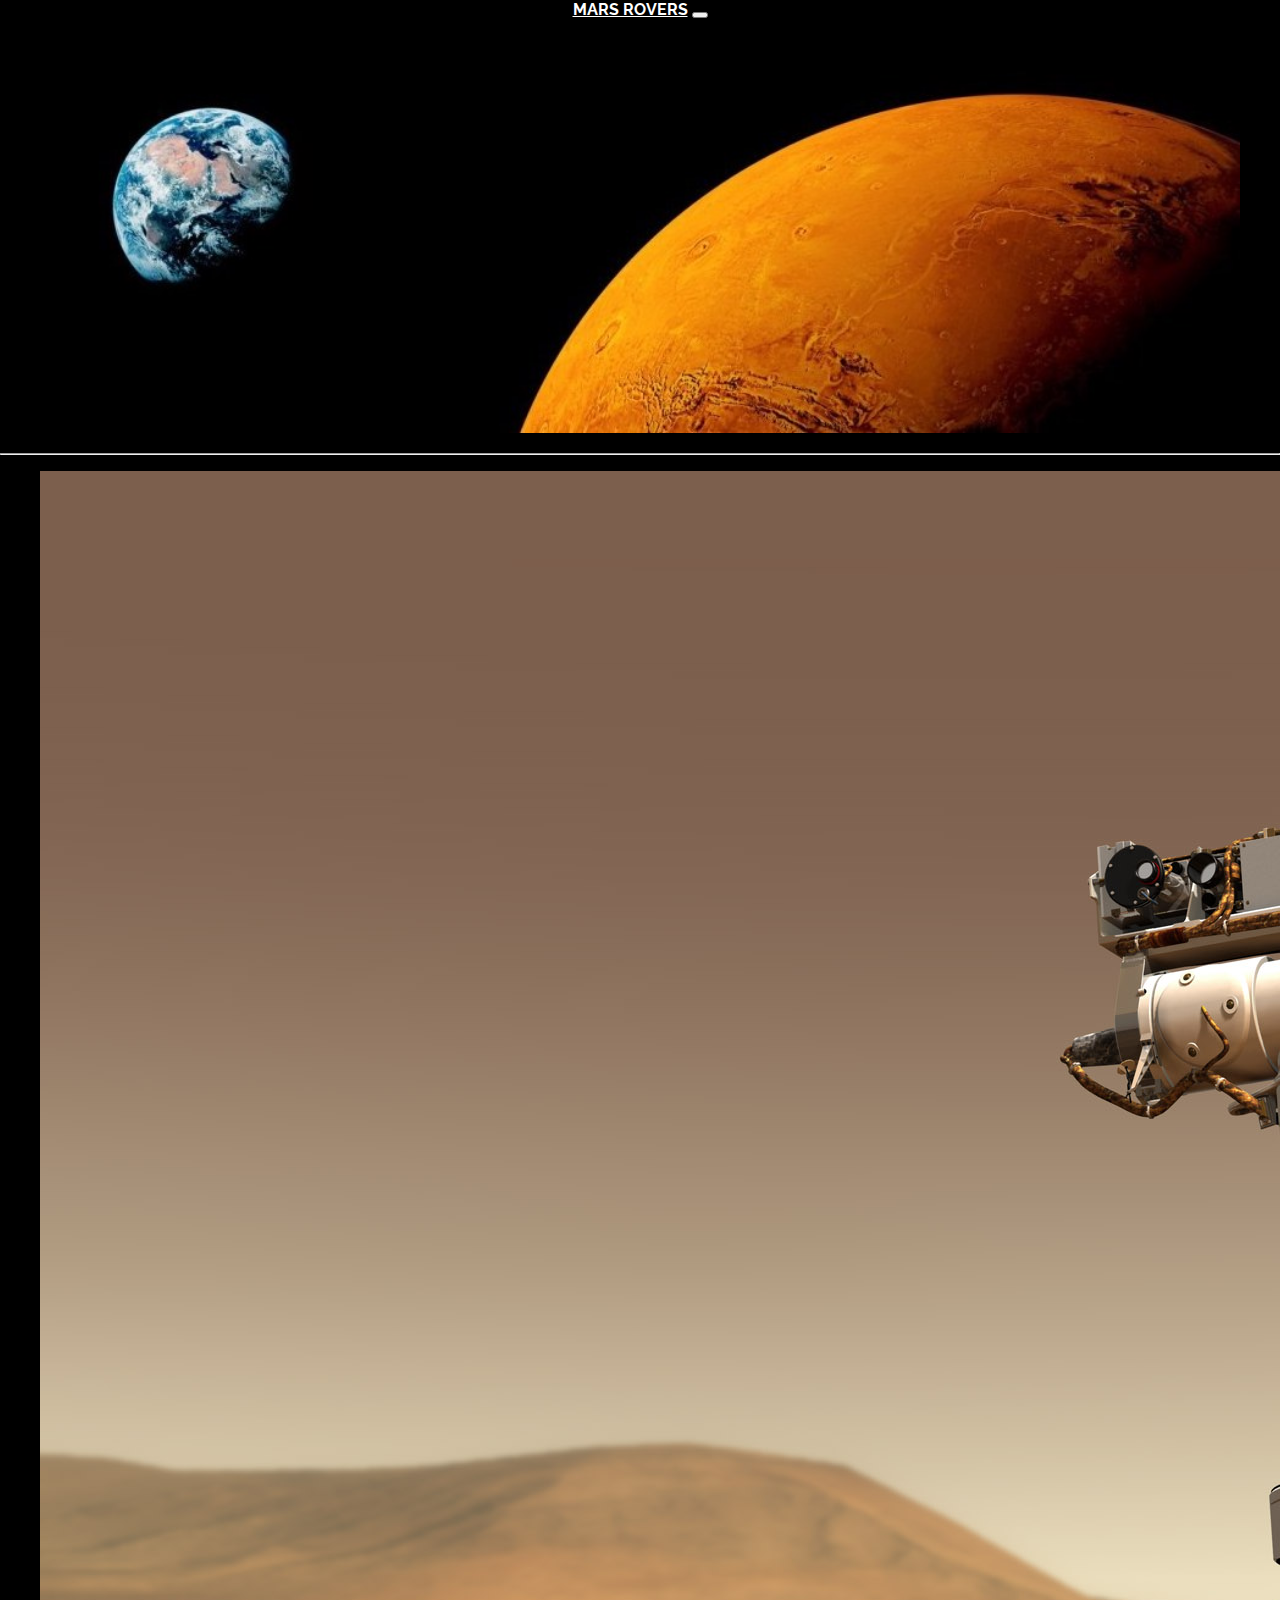
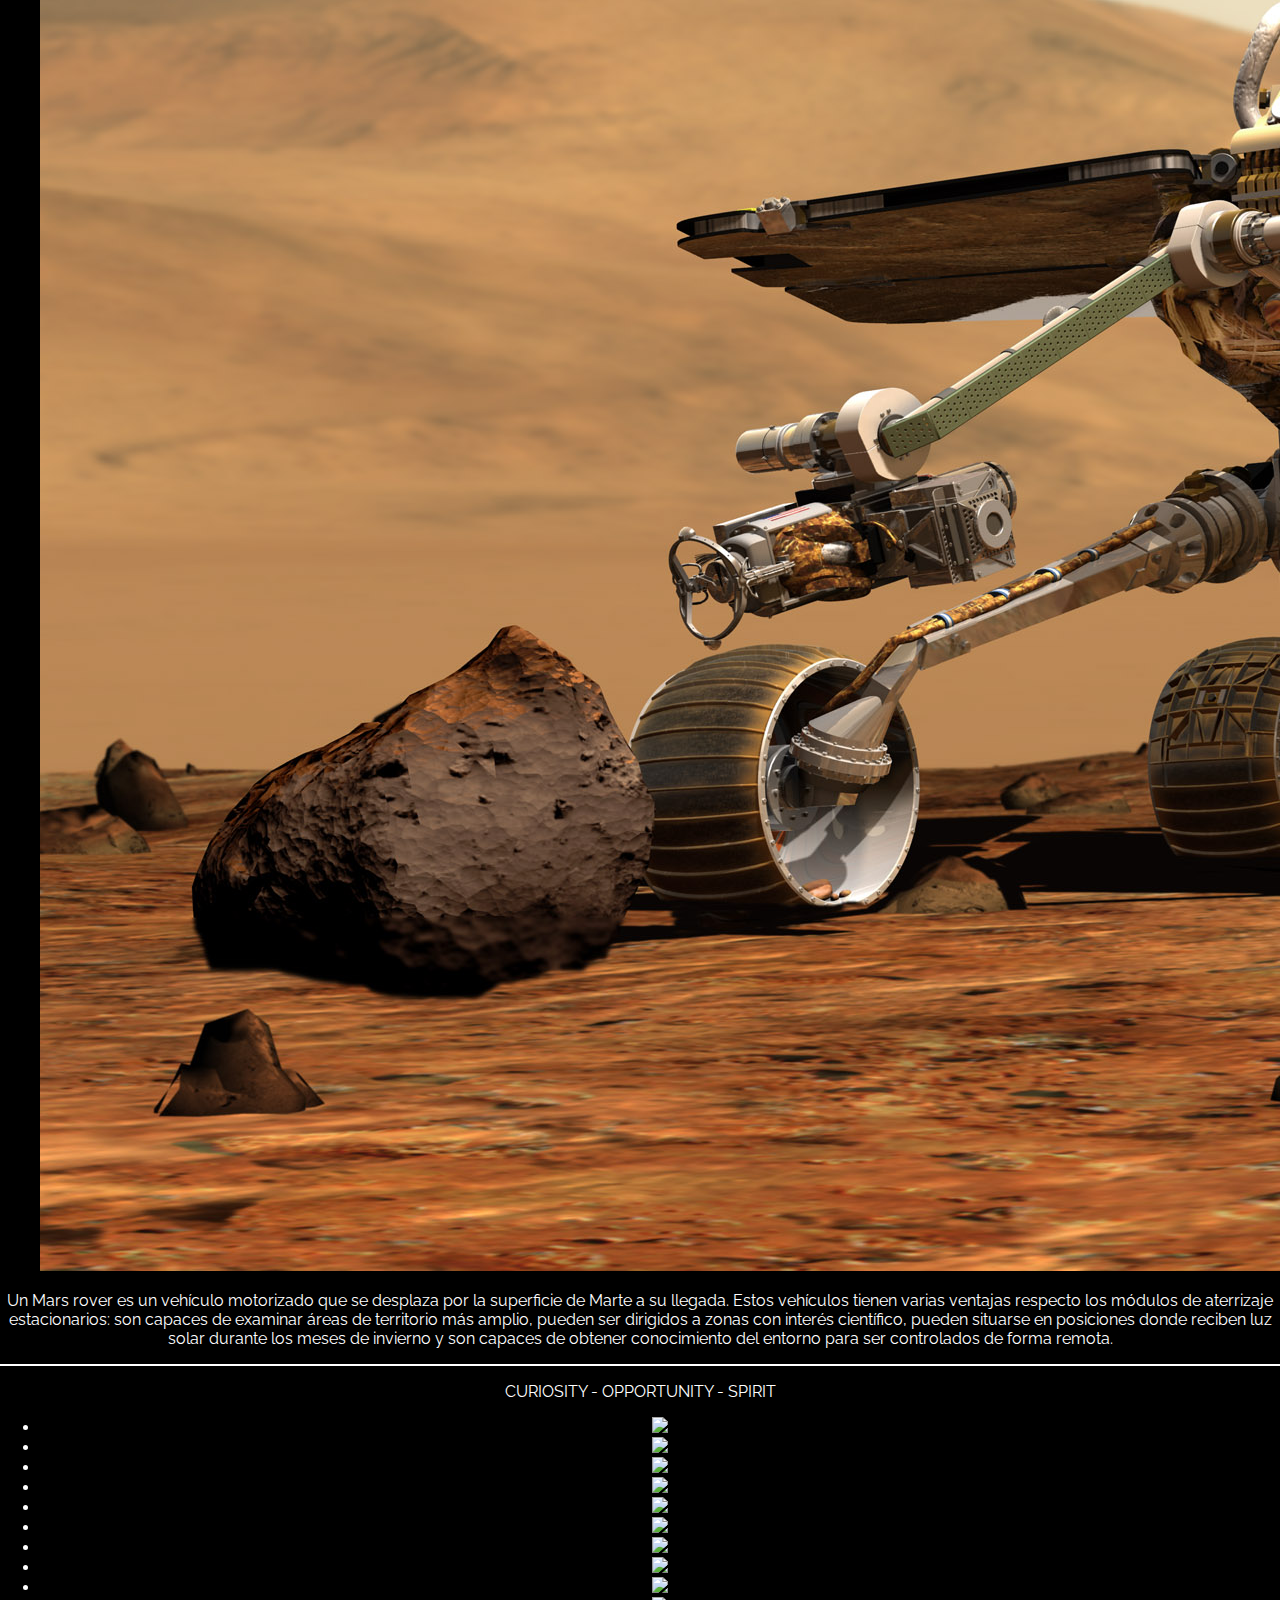
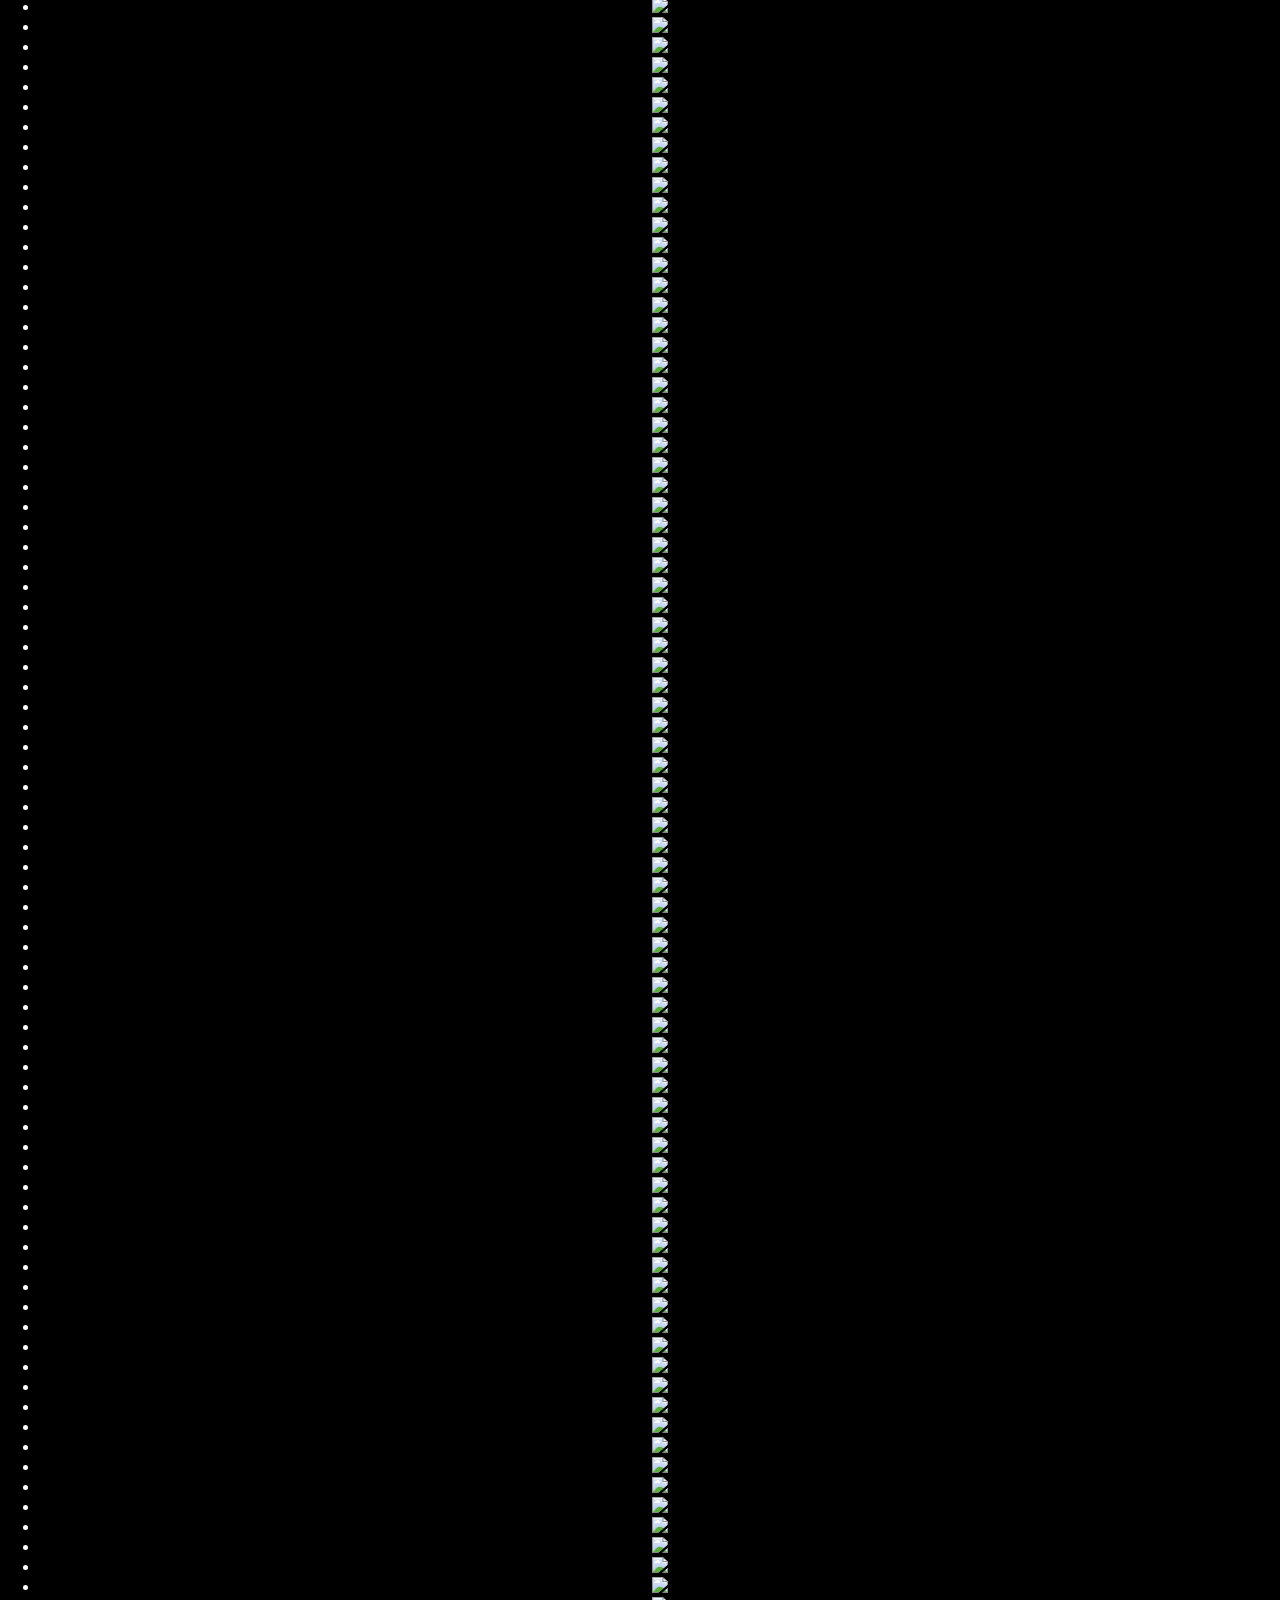
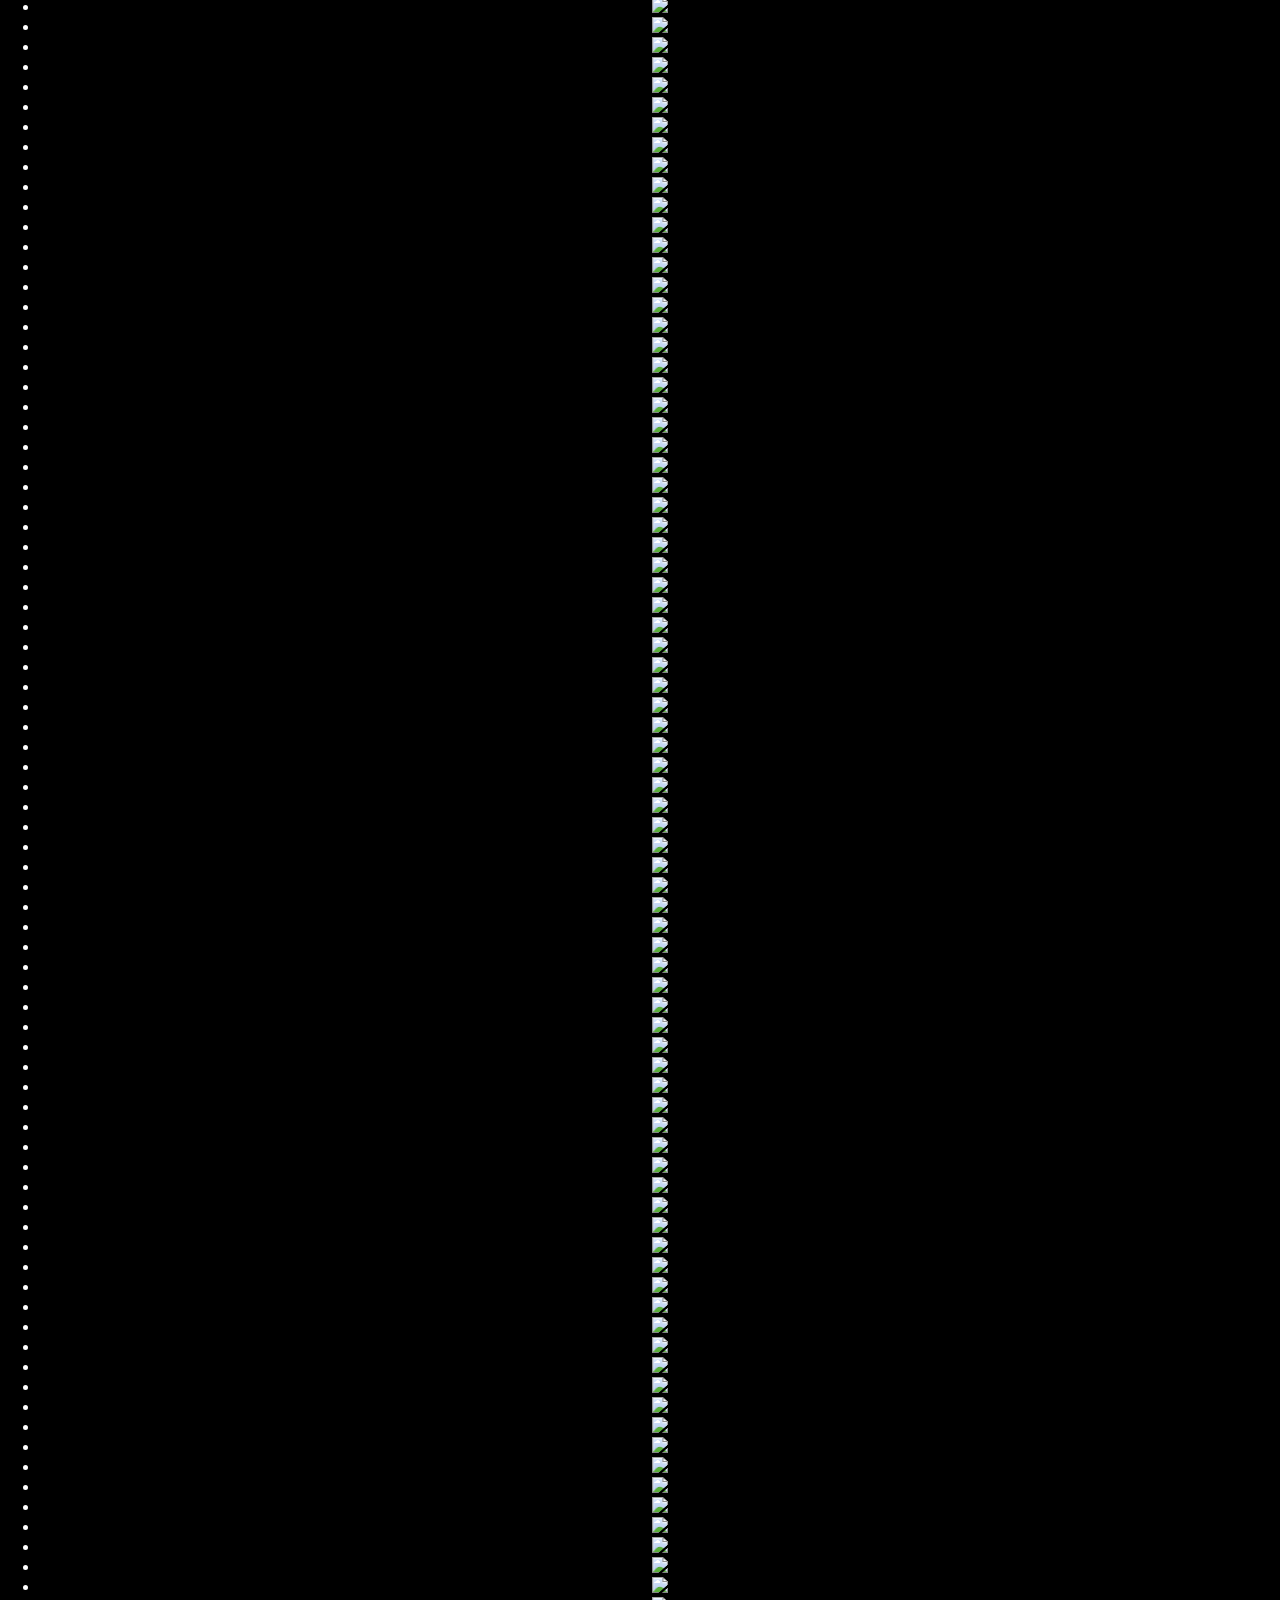
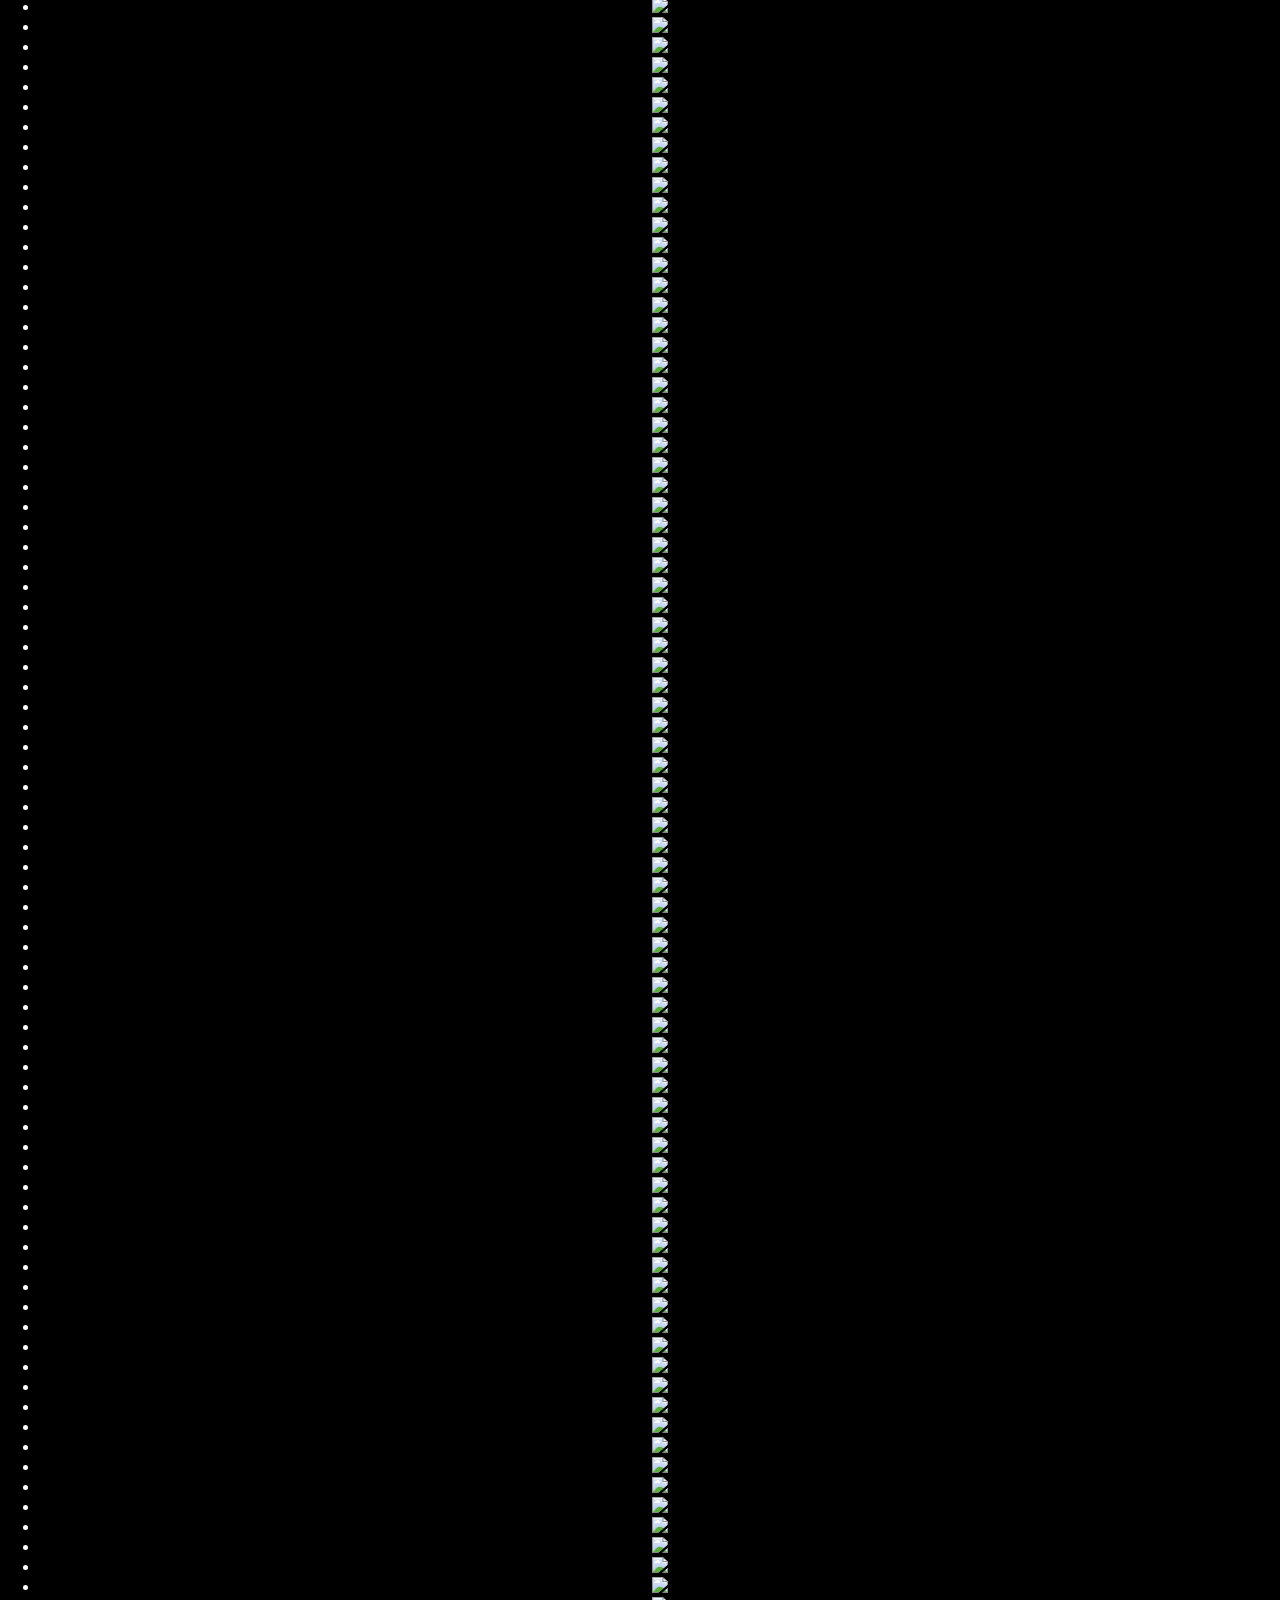
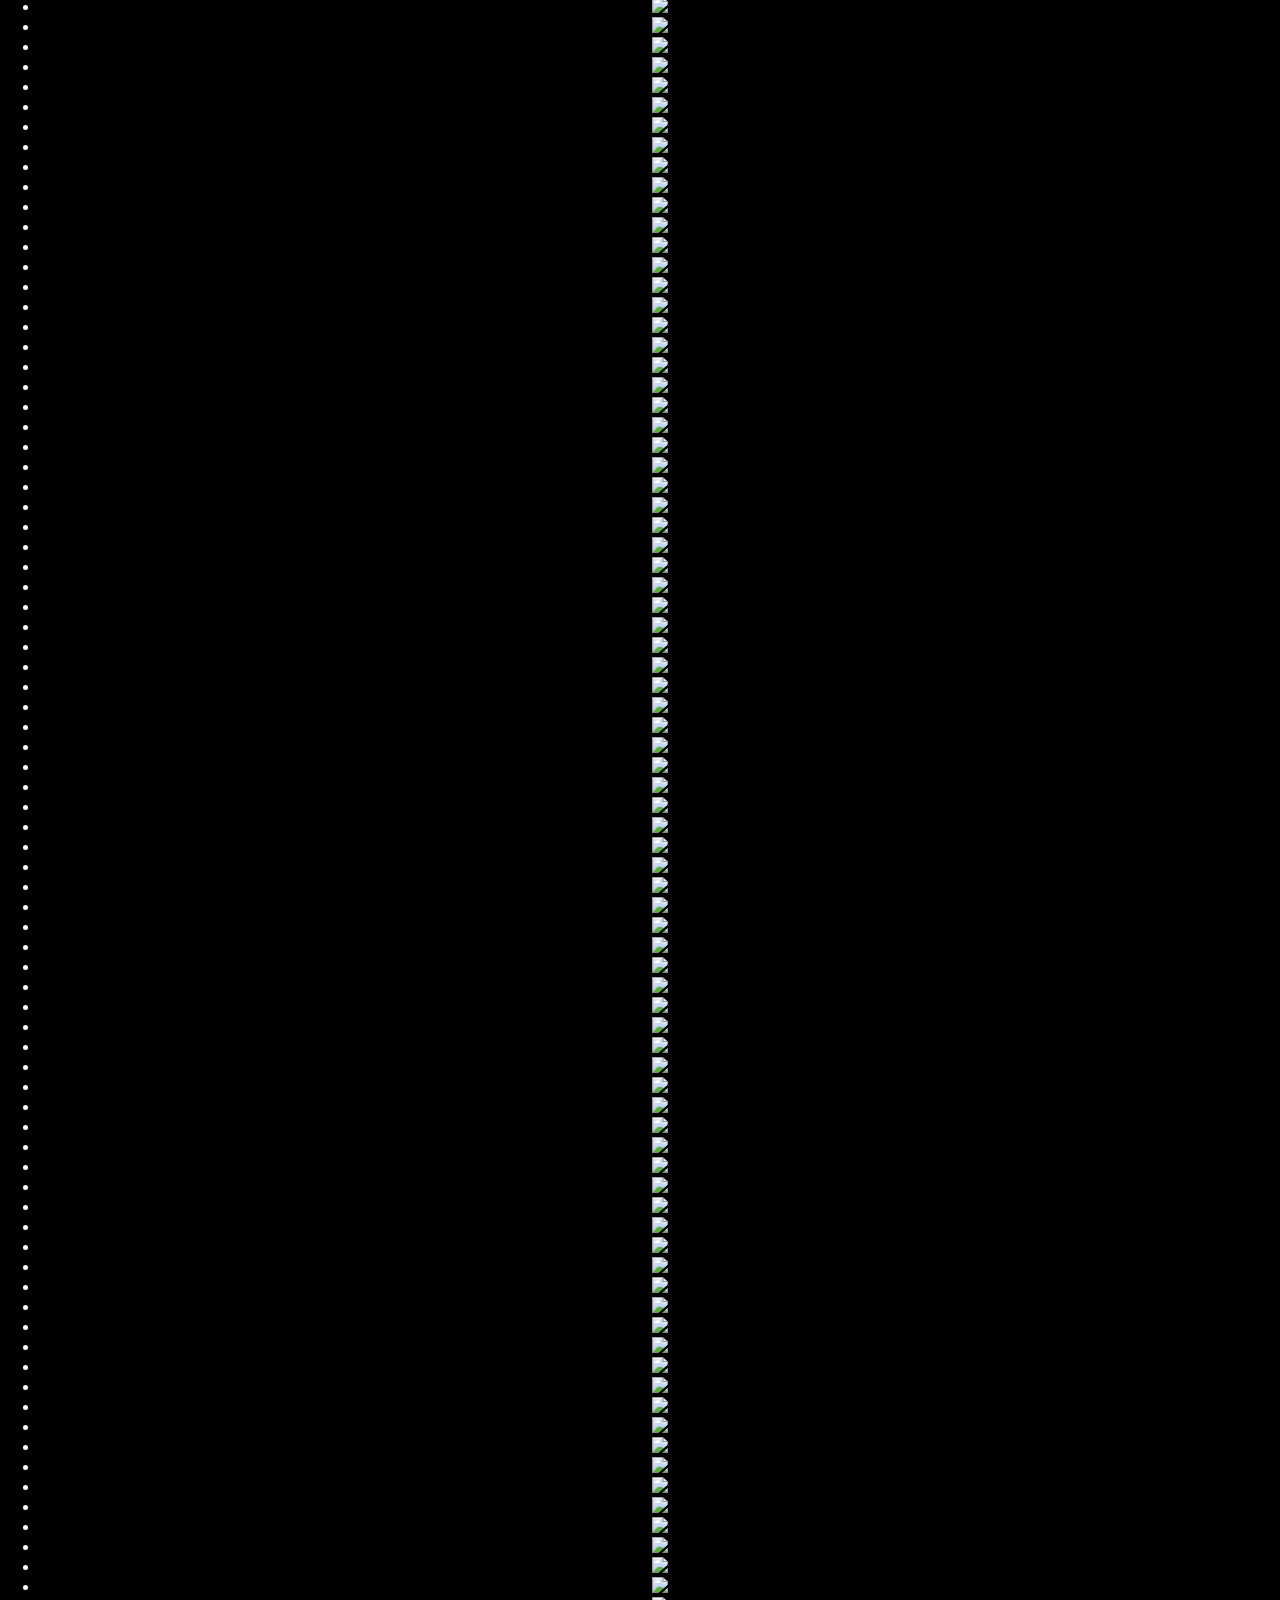
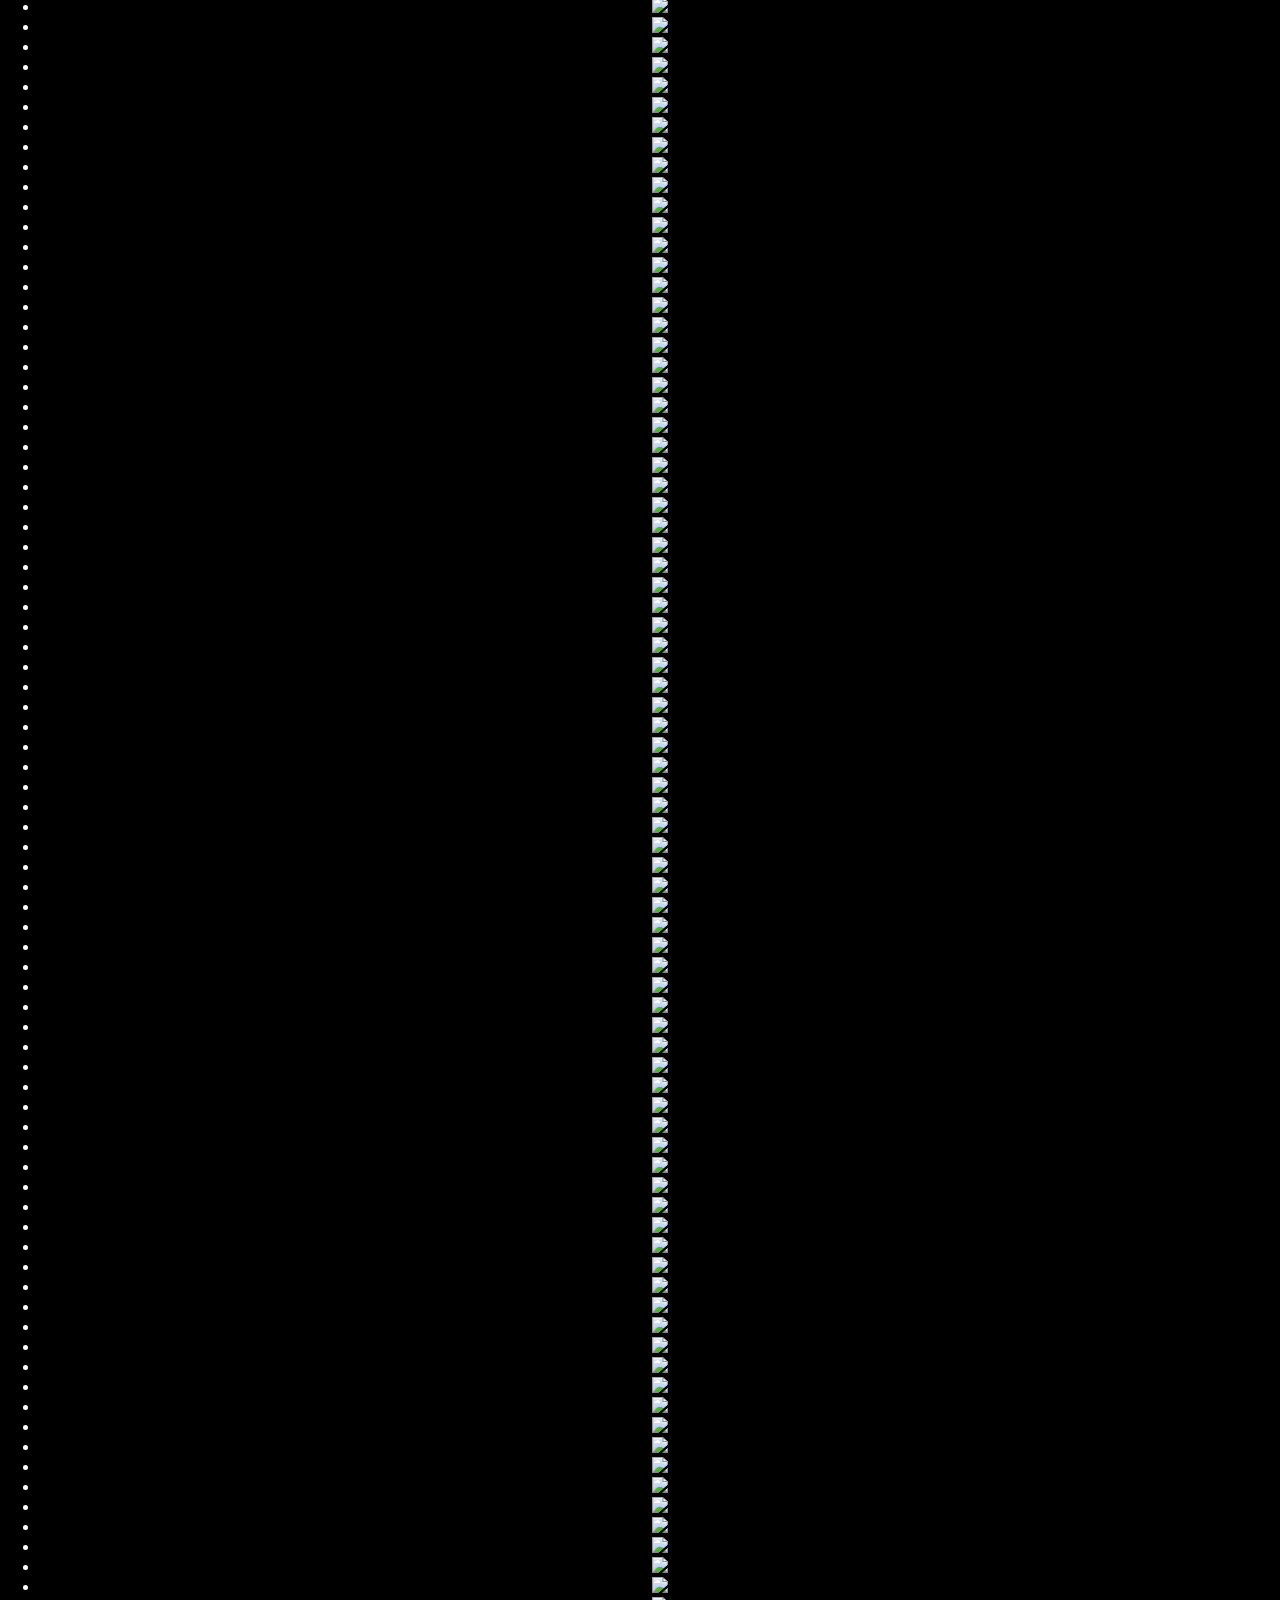
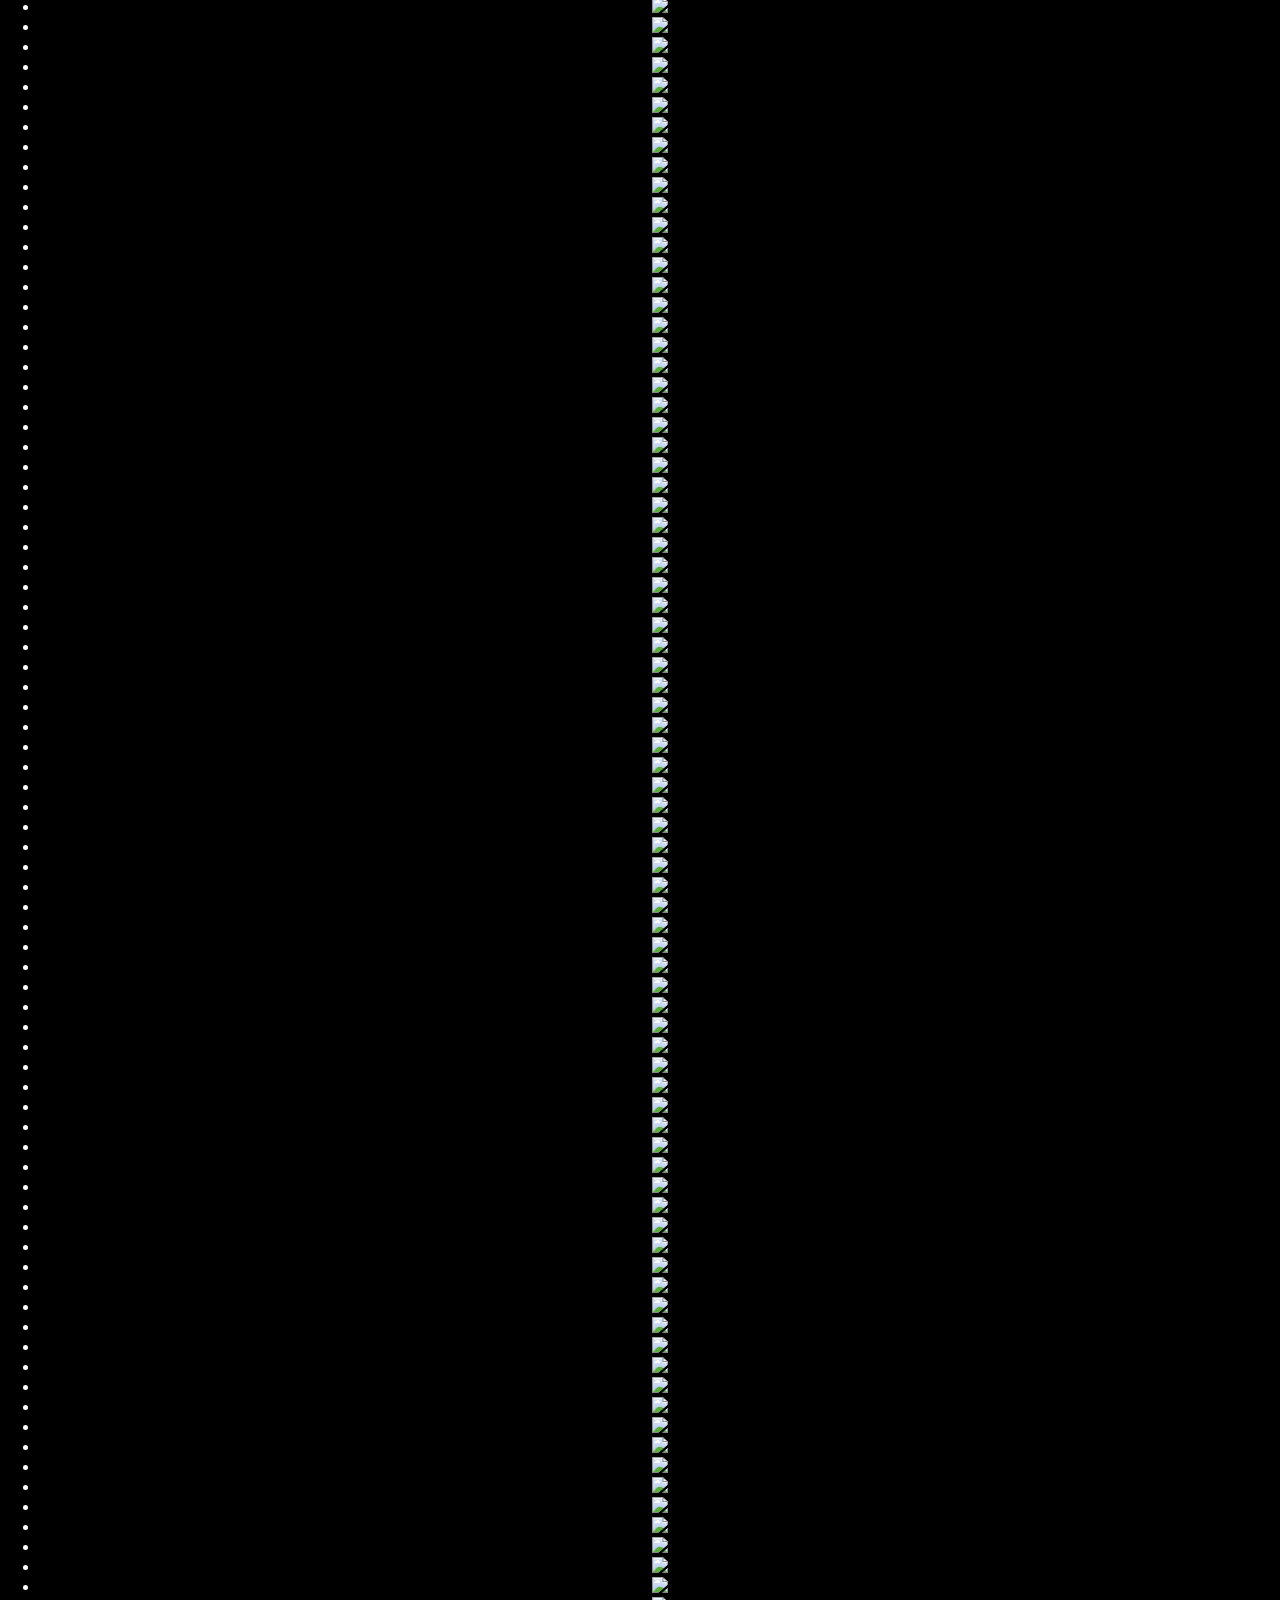
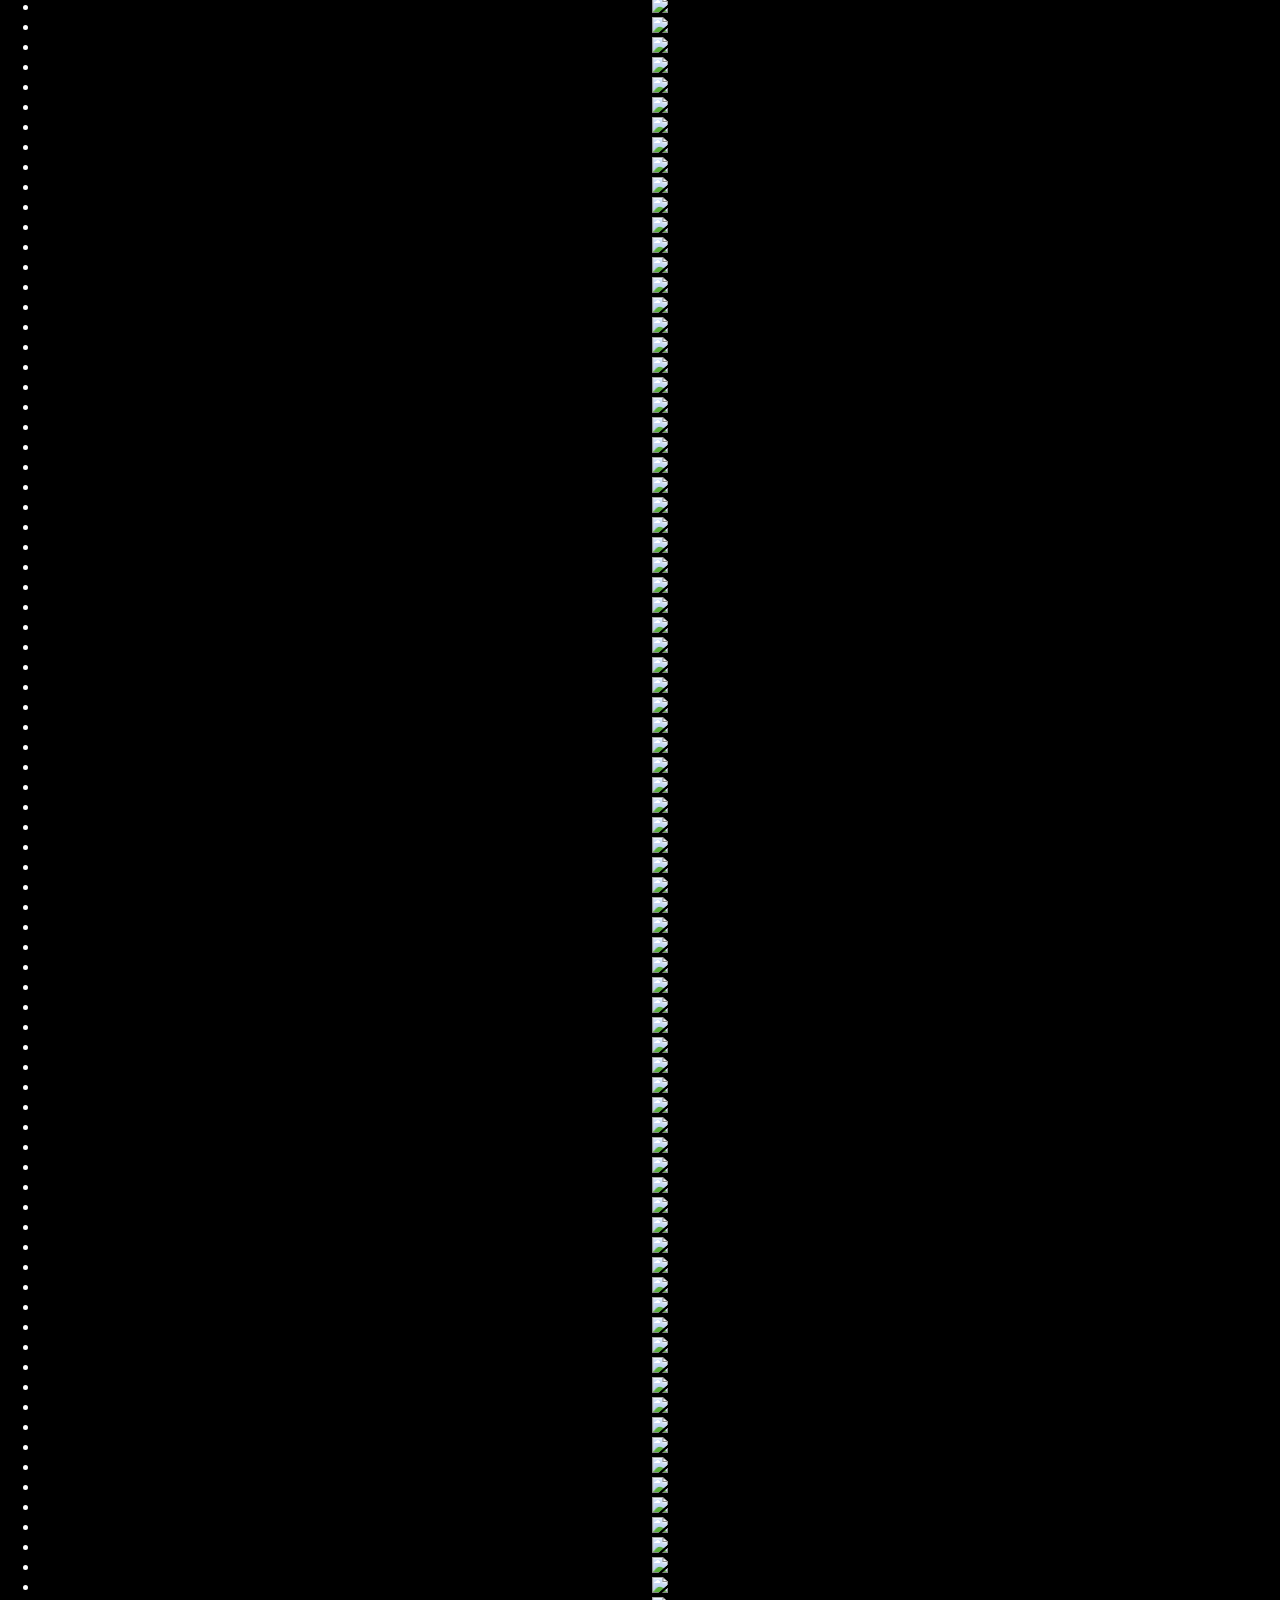
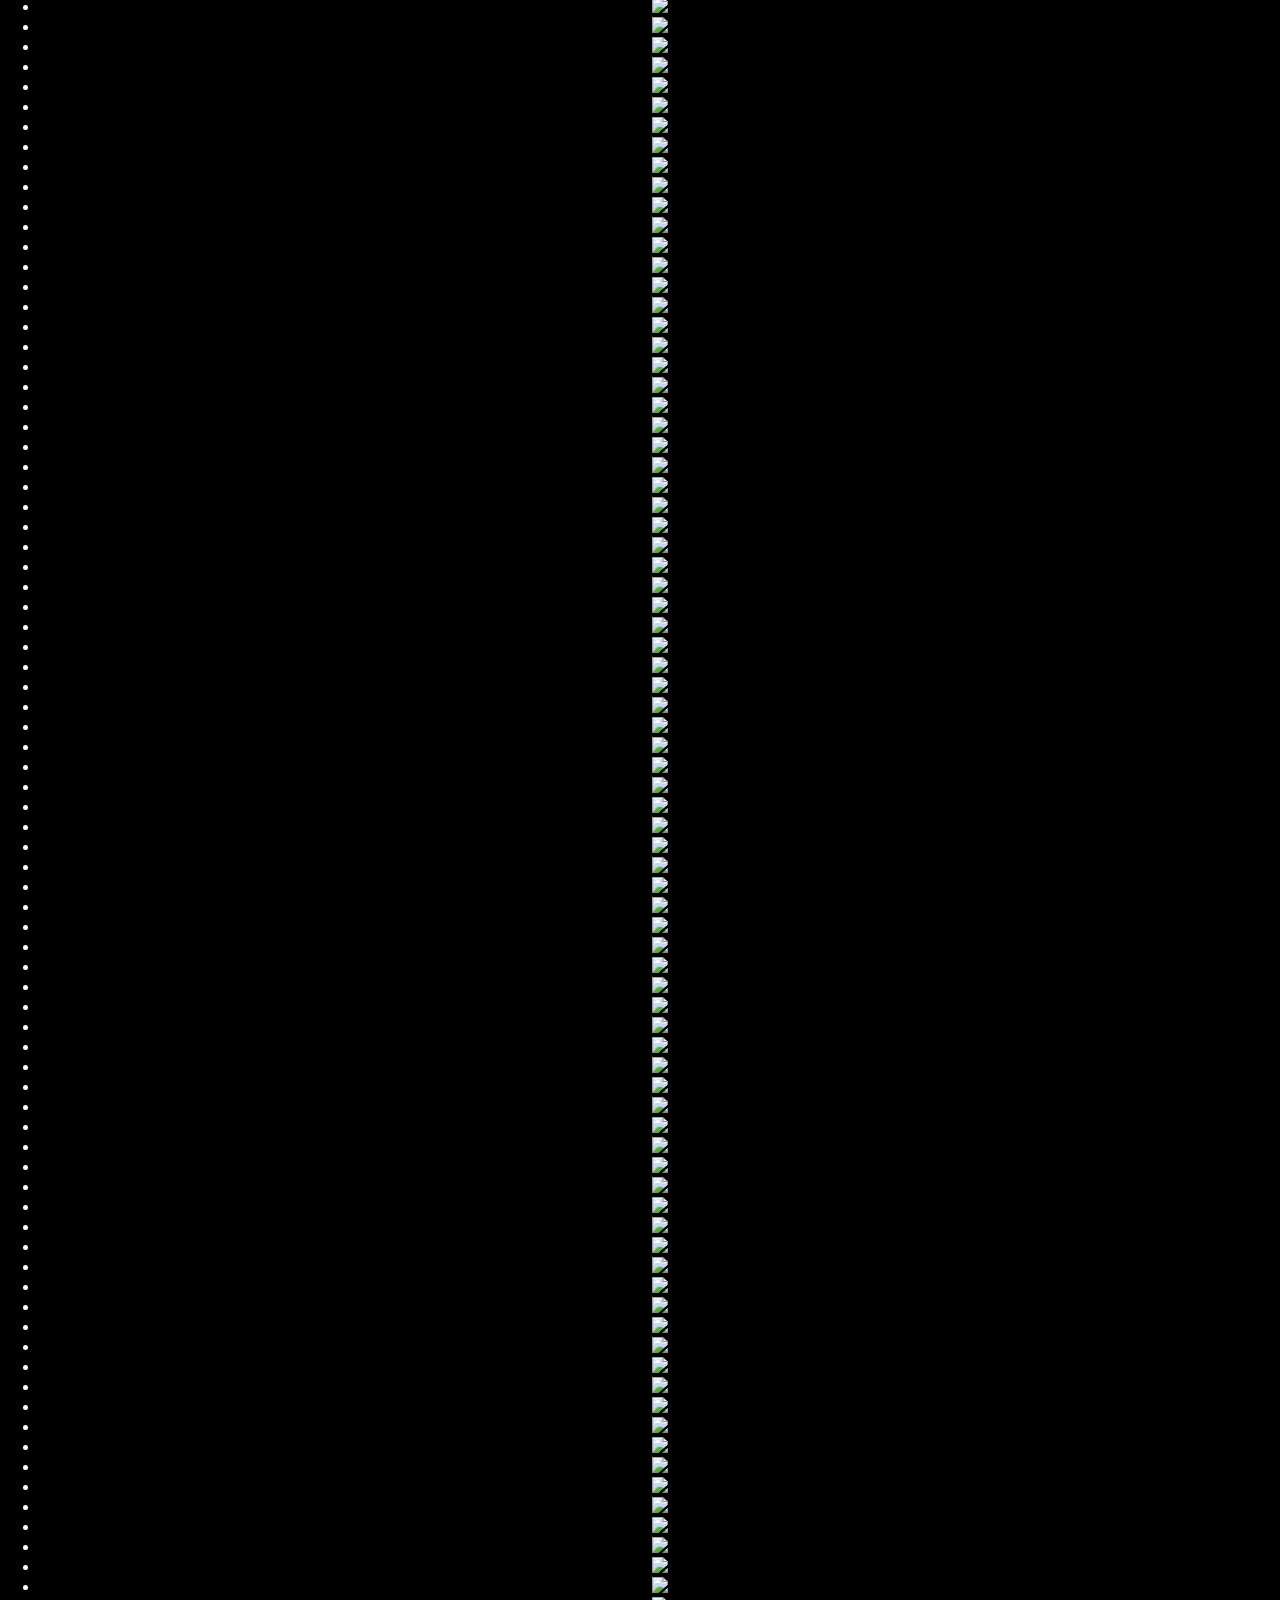
==== commit 68eabfda: "final" ====
--- a/index.html
+++ b/index.html
@@ -31,8 +31,8 @@
                     <span class="navbar-toggler-icon"></span>
                 </button>
                 <div class="collapse navbar-collapse" id="navbarNavAltMarkup">
-                    <div class="navbar-nav ml-auto">
-                        <a class="nav-link text-white" href="#contact">CONTACTO</a>
+                    
+                        
                     </div>
                 </div>
             </div>
